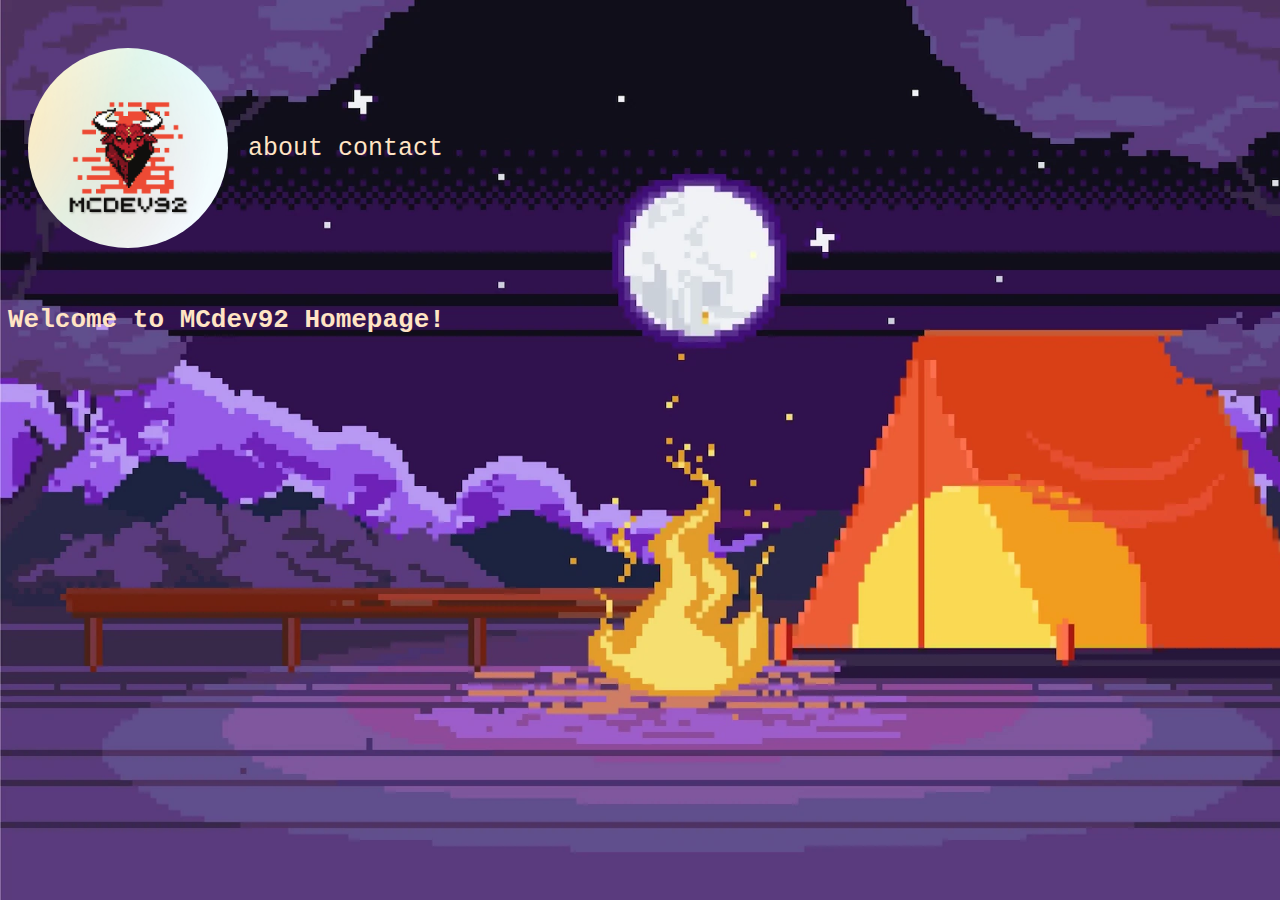
==== index.html @ 1d180f9e "Add logo & background to image folder, updated stylesheet and html files to show logo & background" ====
<!DOCTYPE html>
<html lang="en">
    <head>
        <meta charset="UTF-8">
        <link rel="stylesheet" href="styles.css"/>
        <title>MCdev92|Homepage</title>
    </head>
    <body> 
        <div class="header-main">
          <div class="header-links">
           <img src="images/MCdev92.png" alt="logo" class="logo"/>
           <ul>
            <a href="about.html">about</a>
            <a href="contact.html">contact</a>
           </ul>
         </div>
        </div> 
        <h1>Welcome to MCdev92 Homepage!</h1>
    </body>
</html>
---- styles.css ----
/*this will make sure the height covers 100% percent of the page*/
html, body {
    height: 100%;
}
/*this will add a background image to the page*/
body {
    background-color: white;
    background-image: url("images/pixel-art-vacation.webp");
    background-size: cover;
    background-repeat: no-repeat;
    background-position: left top;
    color: bisque;
    font-family: monospace;
}
.header-main {
    display: flex;
    flex-direction: column-reverse;
    gap: 30px;
}
.header-links {
    display: flex;
    justify-content: flex-start;
    align-items: center;
}
.logo {
    display: flex;
    margin: 20px;
    padding: 20px 0;
    border-radius: 50%; 
    width: 200px;
}

a {
    color: bisque;
    text-decoration: none; /*this code will remove underline from listing*/
}
ul {
list-style-type: none;
font-size: 25px;
margin: 0;
padding: 0;
}
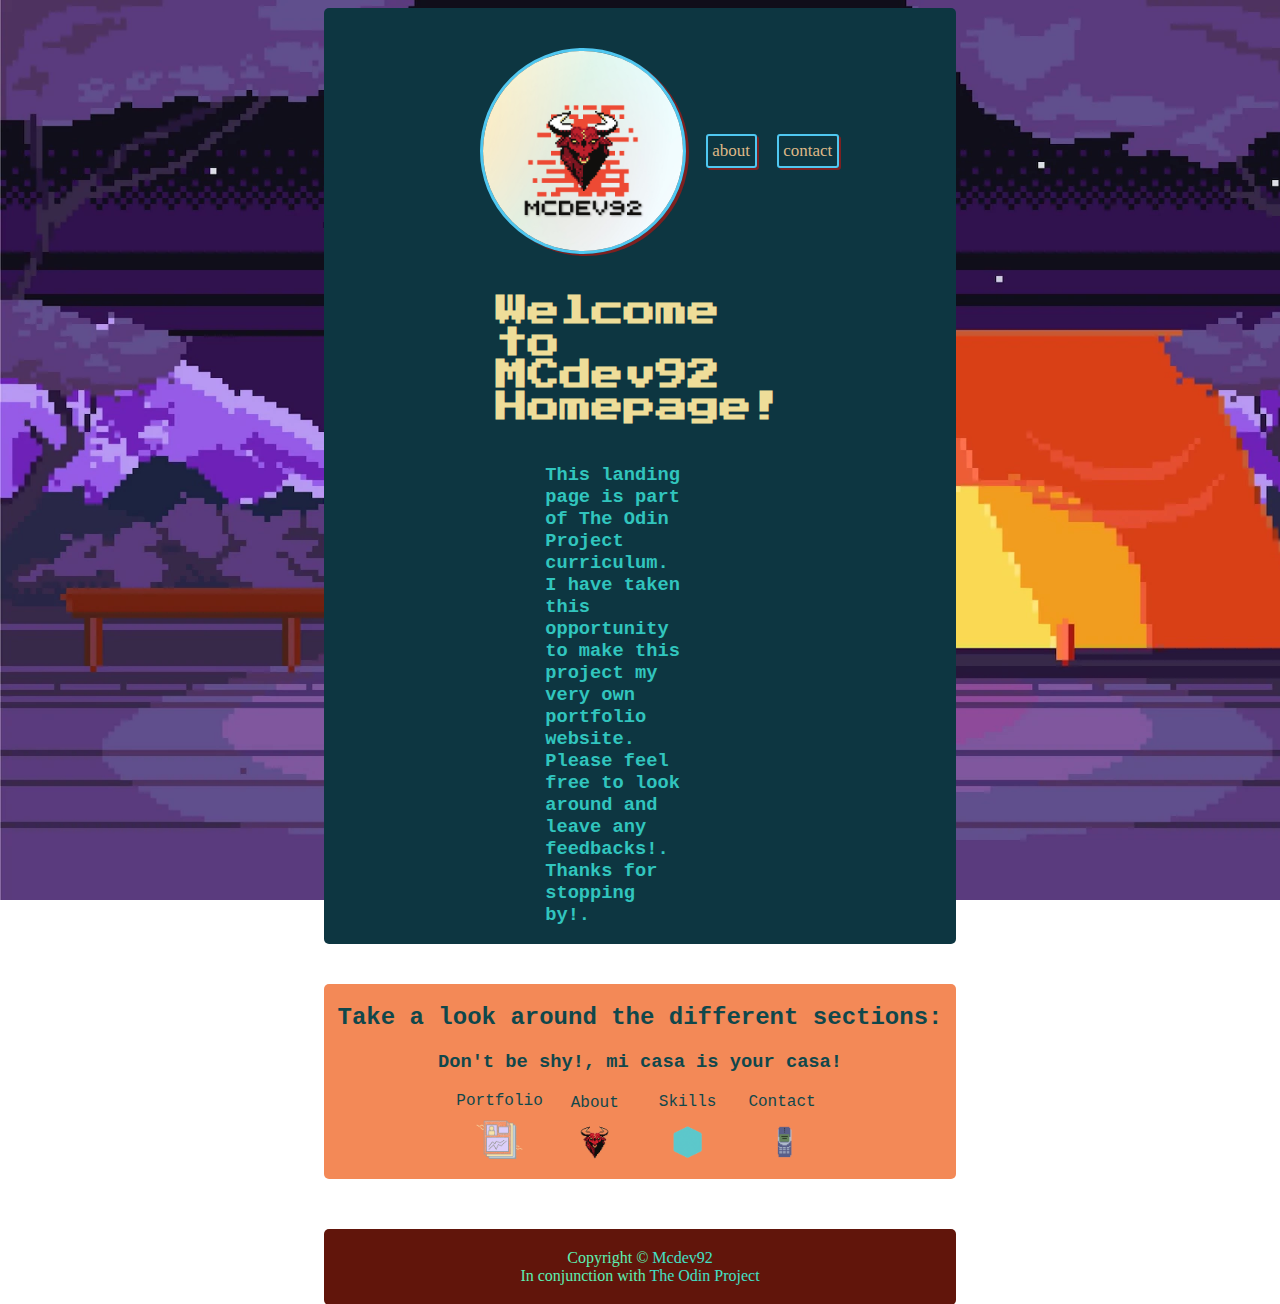
==== commit 349a3262: "added background image, added div sections to main page, created logo and gif images for main page" ====
--- a/index.html
+++ b/index.html
@@ -3,18 +3,80 @@
     <head>
         <meta charset="UTF-8">
         <link rel="stylesheet" href="styles.css"/>
+        <link href='https://fonts.googleapis.com/css?family=Press Start 2P' rel='stylesheet'>
         <title>MCdev92|Homepage</title>
     </head>
     <body> 
-        <div class="header-main">
+        <nav class="header-main">
           <div class="header-links">
-           <img src="images/MCdev92.png" alt="logo" class="logo"/>
+             <img src="images/MCdev92.png" alt="logo" class="logo"/>
            <ul>
-            <a href="about.html">about</a>
-            <a href="contact.html">contact</a>
+            <li class="link-1"><a href="about.html">about</a></li>
+            <li class="link-2"><a href="contact.html">contact</a></li>
            </ul>
-         </div>
-        </div> 
-        <h1>Welcome to MCdev92 Homepage!</h1>
+        </nav> 
+        <div class="section1">
+          <div class="welcome">
+            <h1>Welcome to MCdev92 Homepage!</h1>
+            <h3>This landing page is part of The Odin Project curriculum. I have taken this opportunity to make this project my very own portfolio website. Please feel free to look around and leave any feedbacks!. Thanks for stopping by!.</h3>
+          </div>
+        </div>
+        <div class="section2">
+                <div class="context">
+                  <h2>Take a look around the different sections:</h2>
+                  <h3>Don't be shy!, mi casa is your casa!</h3>
+                </div>
+         <!--link-box with extensions (portfolio,skills, about etx)-->
+         <div class="linkbox-container"> 
+            <div class="linkbox"> <!--portfolio image,link-->
+                Portfolio
+                <a href="portfolio.html">
+                    <button type="button" class="linkbox-btn">
+                        <img class="gif" src="images/portfolio.gif" alt="papergif">
+                    </button>
+                </a>
+            </div>
+            <div class="linkbox"> <!--about image,link-->
+                About
+                <a href="about.html">
+                    <button type="button" class="linkbox-abt">
+                        <img class="gif" src="images/redbull.gif" alt="red-bull">
+                    </button>
+                </a>
+            </div>
+            <div class="linkbox"> <!--skills image,link-->
+                Skills
+                <a href="skills.html">
+                    <button type="button" class="linkbox-skl">
+                        <img class="gif" src="images/skills.gif" alt="programming">
+                    </button>
+                </a>
+            </div>
+            <div class="linkbox"> <!--contac image,link-->
+                Contact
+                <a href="contact.html">
+                    <button type="button" class="linkbox-ctc">
+                        <img class="gif" src="images/pixel-phone.gif" alt="pixelphone">
+                    </button>
+                </a>
+            </div> 
+         </div> <!--end of linbox extensions-->
+        </div>
+        <div class="section3">
+
+        </div>
+        <div class="section4">
+
+        </div>
+            <div class="footer">
+                Copyright ©
+                <a href="https://github.com/MCdev92" class="footer_link"> Mcdev92</a>
+                <br/>
+                In conjunction with
+                <a href="https://www.theodinproject.com" class="footer_link">
+                  The Odin Project
+                </a>
+              </div>
+        </footer>
     </body>
 </html>--- a/styles.css
+++ b/styles.css
@@ -5,39 +5,159 @@
 }
 /*this will add a background image to the page*/
 body {
+    display: flex; /*apply flex to whole body*/
+    flex-flow:column nowrap; /*center items middle as column*/
+    align-items: center; /*centered items middle of page*/
     background-color: white;
     background-image: url("images/pixel-art-vacation.webp");
     background-size: cover;
     background-repeat: no-repeat;
     background-position: left top;
-    color: bisque;
-    font-family: monospace;
+    color:burlywood;
 }
 .header-main {
     display: flex;
-    flex-direction: column-reverse;
-    gap: 30px;
+    flex-flow: row wrap; /*flex-direction row, flex-wrap: wrap*/
+    align-items: center;
+    justify-content: center;
+    position: sticky; /*this code will make the header stick when it hits zero pxls*/
+    top: 0;
+    z-index: 1; /*this codes makes the header primary anything else will hid behind*/
+    width: 70vw;
+    background-color: rgb(13, 54, 65);
+    padding-top: 20px;
+    border-top-left-radius: 5px;
+    border-top-right-radius: 5px;
+    width: 50%;
+    
 }
+.section1 {
+    display: flex;
+    flex-flow: row wrap;
+    align-items: center;
+    justify-content: center;
+    background-color:  rgb(13, 54, 65);
+    width: 50%;
+    margin-bottom: 20px;
+    border-bottom-left-radius: 5px; /*this codes will fix the box roundness*/
+    border-bottom-right-radius: 5px;
+}
+.section2 {
+    display: flex;
+    flex-flow: column nowrap; /*will display section in a column*/
+    align-items: center;
+    justify-content: space-between;
+    background-color: #f38957;
+    width: 50%;
+    margin: 20px;
+    font-family: 'Trispace', Courier;
+    text-align: center;
+    color: #10474B;
+    border-radius: 5px;
+}
+.linkbox-container {
+    display: flex;
+    align-items: center;
+    text-align: center;
+    justify-content: center;
+    width: 60%;
+}
+/*this will adjust all gif images with max-width: 60% annd aling center*/
+.gif {
+    max-width: 60%;
+    text-align: center;
+}
+
+/*code for my h1*/
+.welcome {
+    display: flex;
+    flex-flow: column nowrap;
+    align-items: center;
+    justify-content: space-between;
+    width: 30%;
+    color: #EEDD99;
+    font-family: 'Press Start 2P', monospace;
+}
+
 .header-links {
     display: flex;
     justify-content: flex-start;
     align-items: center;
 }
 .logo {
-    display: flex;
     margin: 20px;
-    padding: 20px 0;
-    border-radius: 50%; 
-    width: 200px;
+    border-radius: 100%;
+    border: 3px solid rgb(79, 199, 240);
+    box-shadow: 3px 2px rgb(126, 32, 32);
+    max-width: 200px;
+    
+}
+.link-1 {
+    border: 2px solid rgb(79, 199, 240);
+    box-shadow: 2px 2px rgb(126, 32, 32);
+    border-radius: 3px;
+    padding: 4%;
+}
+.link-2 {
+    border: 2px solid rgb(79, 199, 240);
+    box-shadow: 2px 2px rgb(126, 32, 32);
+    border-radius: 3px;
+    padding: 4%;
+}
+.welcome h3 {
+    font-family: 'Trispace', Courier;
+    color: rgb(49, 197, 190);
+    padding-right: 50px;
+}
+.footer
+{
+    display: block;
+    text-align: center;
+    background-color: #61150b;
+    margin: 30px;
+    width: 50%;
+    text-align: center;
+    color: #5cf0b2;
+    padding-top: 20px;
+    padding-bottom: 20px;
+    border-radius: 5px;
 }
 
+.footer_link
+{
+    color:#43E0C6;
+    
+}
 a {
-    color: bisque;
+    color: burlywood;
     text-decoration: none; /*this code will remove underline from listing*/
 }
 ul {
-list-style-type: none;
-font-size: 25px;
-margin: 0;
-padding: 0;
-}+    display: flex;
+    list-style-type: none;
+    font-size: 17px;
+    margin: 3 2 2px;
+    padding: 0;
+    gap: 20px;
+}
+h3 {
+    display: block;
+    font-size: 1.17em;
+    margin-block-start: 1em;
+    margin-block-end: 1em;
+    margin-inline-start: 0px;
+    margin-inline-end: 0px;
+    font-weight: bold;
+}
+button {
+    font-family: 'Trispace', monospace;
+    font-size: medium;
+    color: white;
+    padding: 5px;
+    border: 2px solid #f38957; /*this will change the border to background-color*/
+    cursor: pointer; /*will create a little hand as a pointer*/
+    background-color: transparent; /*set background to transparent*/
+    border-radius: 2px;
+    margin-bottom: auto;
+}
+
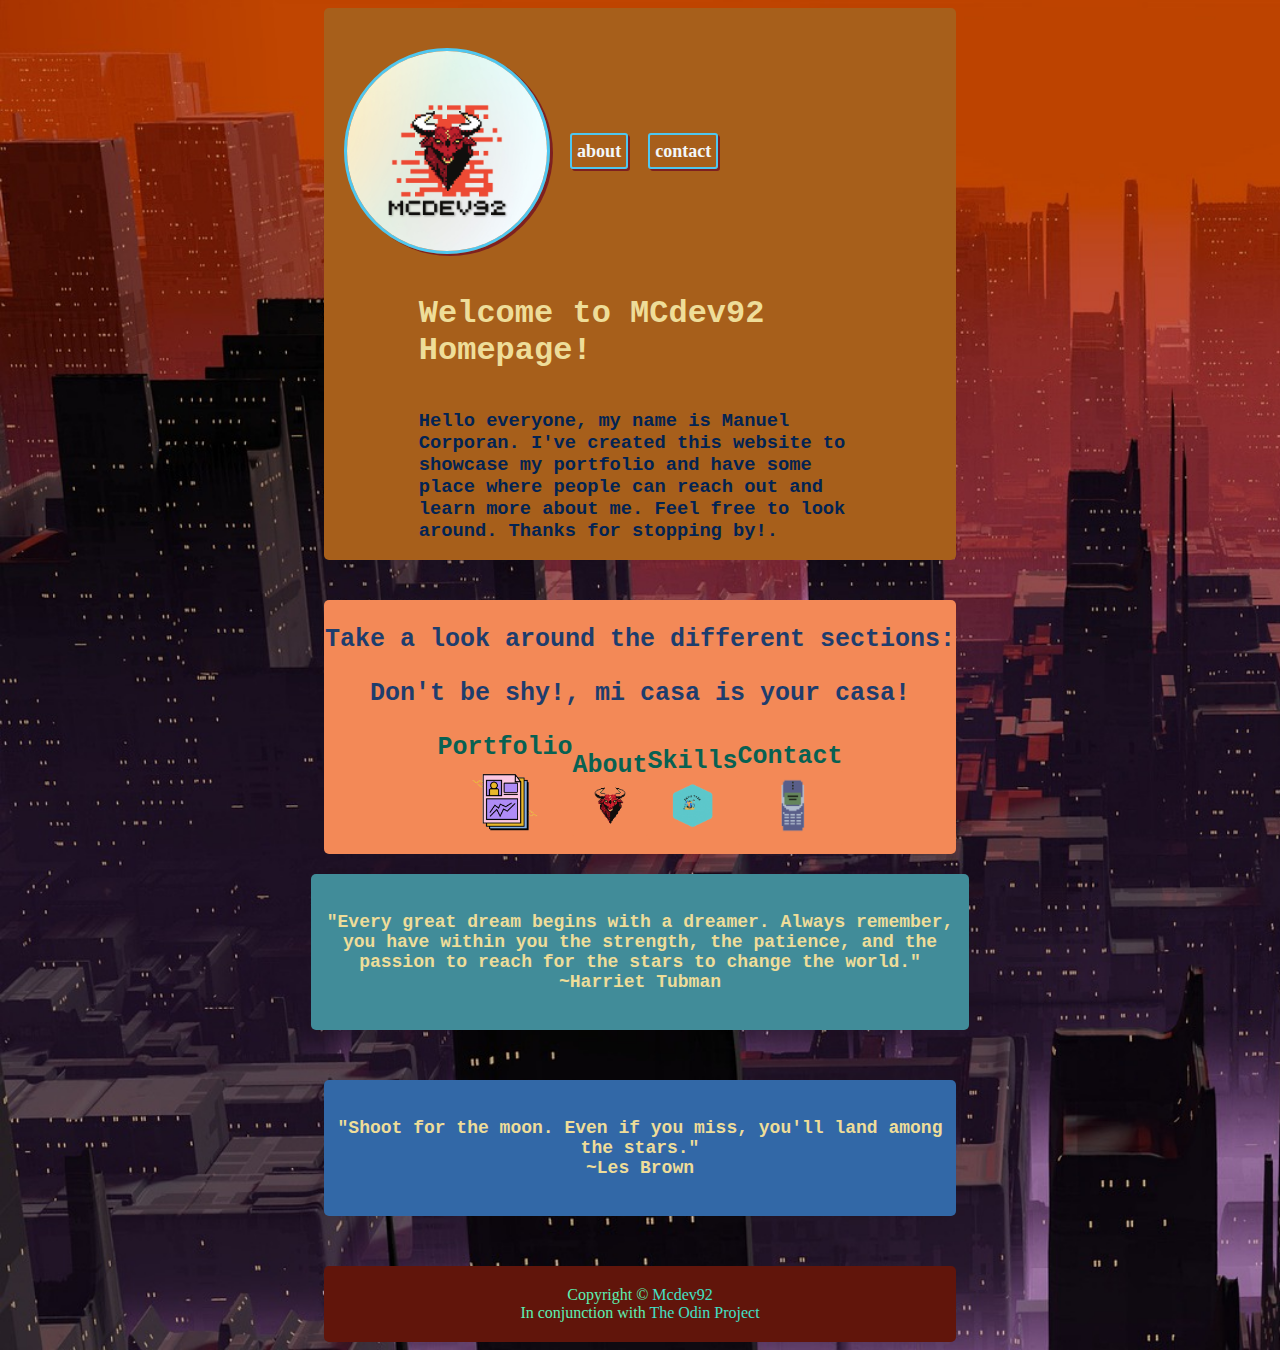
==== commit 0c5a64e8: "Added content to about and contact page, finished up setting up main page" ====
--- a/index.html
+++ b/index.html
@@ -18,18 +18,18 @@
         <div class="section1">
           <div class="welcome">
             <h1>Welcome to MCdev92 Homepage!</h1>
-            <h3>This landing page is part of The Odin Project curriculum. I have taken this opportunity to make this project my very own portfolio website. Please feel free to look around and leave any feedbacks!. Thanks for stopping by!.</h3>
+            <h3 id="cont.">Hello everyone, my name is Manuel Corporan. I've created this website to showcase my portfolio and have some place where people can reach out and learn more about me. Feel free to look around. Thanks for stopping by!.</h3>
           </div>
         </div>
         <div class="section2">
                 <div class="context">
-                  <h2>Take a look around the different sections:</h2>
-                  <h3>Don't be shy!, mi casa is your casa!</h3>
+                  <p>Take a look around the different sections:</p>
+                  <p>Don't be shy!, mi casa is your casa!</p>
                 </div>
          <!--link-box with extensions (portfolio,skills, about etx)-->
          <div class="linkbox-container"> 
             <div class="linkbox"> <!--portfolio image,link-->
-                Portfolio
+                 Portfolio
                 <a href="portfolio.html">
                     <button type="button" class="linkbox-btn">
                         <img class="gif" src="images/portfolio.gif" alt="papergif">
@@ -37,7 +37,7 @@
                 </a>
             </div>
             <div class="linkbox"> <!--about image,link-->
-                About
+                    About 
                 <a href="about.html">
                     <button type="button" class="linkbox-abt">
                         <img class="gif" src="images/redbull.gif" alt="red-bull">
@@ -45,7 +45,7 @@
                 </a>
             </div>
             <div class="linkbox"> <!--skills image,link-->
-                Skills
+                   Skills
                 <a href="skills.html">
                     <button type="button" class="linkbox-skl">
                         <img class="gif" src="images/skills.gif" alt="programming">
@@ -53,7 +53,7 @@
                 </a>
             </div>
             <div class="linkbox"> <!--contac image,link-->
-                Contact
+                 Contact
                 <a href="contact.html">
                     <button type="button" class="linkbox-ctc">
                         <img class="gif" src="images/pixel-phone.gif" alt="pixelphone">
@@ -63,11 +63,20 @@
          </div> <!--end of linbox extensions-->
         </div>
         <div class="section3">
-
+            <!--ADD a QUOTE-->
+            <div class="quote1">
+             <strong><p>"Every great dream begins with a dreamer. Always remember, you have within you the strength, the patience, and the passion to reach for the stars to change the world."<br> ~Harriet Tubman </p>  
+             </strong> 
+            </div>
         </div>
         <div class="section4">
-
+            <!--ADD a QUOTE-->
+            <div class="quote2">
+                <strong> <p>"Shoot for the moon. Even if you miss, you'll land among the stars."<br> ~Les Brown</p>  
+                </strong> 
+                </div>
         </div>
+        <footer>
             <div class="footer">
                 Copyright ©
                 <a href="https://github.com/MCdev92" class="footer_link"> Mcdev92</a>
--- a/styles.css
+++ b/styles.css
@@ -1,7 +1,7 @@
 
 /*this will make sure the height covers 100% percent of the page*/
 html, body {
-    height: 100%;
+    height: auto;
 }
 /*this will add a background image to the page*/
 body {
@@ -9,22 +9,21 @@
     flex-flow:column nowrap; /*center items middle as column*/
     align-items: center; /*centered items middle of page*/
     background-color: white;
-    background-image: url("images/pixel-art-vacation.webp");
+    background-image: url("images/sci-fi-gb010b53e7_1920.jpg");
     background-size: cover;
     background-repeat: no-repeat;
     background-position: left top;
-    color:burlywood;
 }
 .header-main {
     display: flex;
     flex-flow: row wrap; /*flex-direction row, flex-wrap: wrap*/
-    align-items: center;
-    justify-content: center;
+    align-items: flex-start;
+    justify-content: flex-start;
     position: sticky; /*this code will make the header stick when it hits zero pxls*/
     top: 0;
     z-index: 1; /*this codes makes the header primary anything else will hid behind*/
     width: 70vw;
-    background-color: rgb(13, 54, 65);
+    background-color: rgb(167, 95, 27);
     padding-top: 20px;
     border-top-left-radius: 5px;
     border-top-right-radius: 5px;
@@ -36,7 +35,7 @@
     flex-flow: row wrap;
     align-items: center;
     justify-content: center;
-    background-color:  rgb(13, 54, 65);
+    background-color:   rgb(167, 95, 27);
     width: 50%;
     margin-bottom: 20px;
     border-bottom-left-radius: 5px; /*this codes will fix the box roundness*/
@@ -46,7 +45,7 @@
     display: flex;
     flex-flow: column nowrap; /*will display section in a column*/
     align-items: center;
-    justify-content: space-between;
+    justify-content: flex-start;
     background-color: #f38957;
     width: 50%;
     margin: 20px;
@@ -54,6 +53,7 @@
     text-align: center;
     color: #10474B;
     border-radius: 5px;
+    font-size: 25px;
 }
 .linkbox-container {
     display: flex;
@@ -61,6 +61,8 @@
     text-align: center;
     justify-content: center;
     width: 60%;
+    color:#086152;
+    font-weight: bold;
 }
 /*this will adjust all gif images with max-width: 60% annd aling center*/
 .gif {
@@ -72,11 +74,15 @@
 .welcome {
     display: flex;
     flex-flow: column nowrap;
-    align-items: center;
-    justify-content: space-between;
-    width: 30%;
-    color: #EEDD99;
-    font-family: 'Press Start 2P', monospace;
+    align-items: flex-start;
+    justify-content: center;
+    width: 70%;
+    color: #EEDD99;
+    font-family: 'Trispace', Courier;
+}
+.context {
+    color:rgb(30, 61, 109);
+    font-weight: bold; 
 }
 
 .header-links {
@@ -97,24 +103,24 @@
     box-shadow: 2px 2px rgb(126, 32, 32);
     border-radius: 3px;
     padding: 4%;
+    font-weight: bold;
+    font-size: large;
 }
 .link-2 {
     border: 2px solid rgb(79, 199, 240);
     box-shadow: 2px 2px rgb(126, 32, 32);
     border-radius: 3px;
     padding: 4%;
-}
-.welcome h3 {
-    font-family: 'Trispace', Courier;
-    color: rgb(49, 197, 190);
-    padding-right: 50px;
-}
-.footer
+    font-weight: bold;
+    font-size: large;
+}
+
+footer
 {
     display: block;
     text-align: center;
     background-color: #61150b;
-    margin: 30px;
+    margin: 0;
     width: 50%;
     text-align: center;
     color: #5cf0b2;
@@ -128,8 +134,39 @@
     color:#43E0C6;
     
 }
+.quote1 {
+    display: block;
+    text-align: center;
+    background-color: #418c99;
+    font-size: 18px;
+    font-family: 'Trispace', monospace;
+    margin: auto;
+    width: 50.5%;
+    text-align: center;
+    color: #EEDD99;
+    padding-top: 20px;
+    padding-left: 10px;
+    padding-right: 10px;
+    padding-bottom: 20px;
+    border-radius: 5px;
+}
+.section4 {
+    display: box;
+    text-align: center;
+    background-color: #3268a7;
+    font-size: 18px;
+    font-family: 'Trispace', monospace;
+    margin: 50px;
+    width: 50%;
+    text-align: center;
+    color: #EEDD99;
+    padding-top: 20px;
+    padding-bottom: 20px;
+    border-radius: 5px;
+}
+
 a {
-    color: burlywood;
+    color:rgb(243, 247, 250);
     text-decoration: none; /*this code will remove underline from listing*/
 }
 ul {
@@ -141,14 +178,9 @@
     gap: 20px;
 }
 h3 {
-    display: block;
-    font-size: 1.17em;
-    margin-block-start: 1em;
-    margin-block-end: 1em;
-    margin-inline-start: 0px;
-    margin-inline-end: 0px;
-    font-weight: bold;
-}
+    color:rgb(2, 35, 83);
+}
+
 button {
     font-family: 'Trispace', monospace;
     font-size: medium;
@@ -161,3 +193,94 @@
     margin-bottom: auto;
 }
 
+/*about section*/
+.content {
+    display: flex;
+    flex-flow: row nowrap; /*flex-direction row, flex-wrap: wrap*/
+    align-items: flex-start;
+    justify-content: flex-start;
+    width: 70vw;
+    background-color: rgb(64, 119, 96);
+    padding-top: 20px;
+    border-top-left-radius: 10px;
+    border-top-right-radius: 10px;
+    width: 50%;
+    color:#1b3050;
+    font-family: 'Aclonica';
+}
+.bio-c {
+    font-size: large;
+    color:#1b3050;
+    font-family: 'Trispace', monospace;
+    width: 55%;
+}
+.pic {
+    margin: 20px;
+    border-radius: 100%;
+    border: 3px solid rgb(79, 199, 240);
+    box-shadow: 3px 2px rgb(126, 32, 32);
+    max-width: 300px;
+}
+.qa {
+    display: block;
+    text-align: center;
+    background-color: #418c99;
+    font-size: 18px;
+    font-family: 'Trispace', monospace;
+    margin: 100px;
+    width: 50.5%;
+    text-align: center;
+    color: #EEDD99;
+    padding-top: 20px;
+    padding-left: 10px;
+    padding-right: 10px;
+    padding-bottom: 20px;
+    border-radius: 5px;
+}
+/* about section */
+
+/*<br> </br>*/
+
+/*contact*/
+.cp {
+    display: flex;
+    flex-flow: row-reverse nowrap; /*flex-direction row, flex-wrap: wrap*/
+    align-items: flex-start;
+    justify-content: flex-start;
+    width: 70vw;
+    background-color: rgb(64, 119, 96);
+    padding-top: 20px;
+    border-top-left-radius: 10px;
+    border-top-right-radius: 10px;
+    width: 50%;
+    color:#1b3050;
+    font-family: 'Aclonica';
+}
+.contact {
+    font-size: large;
+    color:#1b3050;
+    font-family: 'Trispace', monospace;
+    width: 55%;
+}
+.abt-pix {
+    margin: 20px;
+    border-radius: 100%;
+    border: 3px solid rgb(79, 199, 240);
+    box-shadow: 3px 2px rgb(126, 32, 32);
+    max-width: 300px;
+}
+.pl {
+    display: flex;
+    flex-flow: column nowrap; /*will display section in a column*/
+    align-items: center;
+    justify-content: flex-start;
+    background-color: #f38957;
+    width: 50%;
+    margin: 200px;
+    font-family: 'Trispace', Courier;
+    text-align: center;
+    color: #10474B;
+    border-radius: 5px;
+    font-size: 25px;
+}
+/* contact section */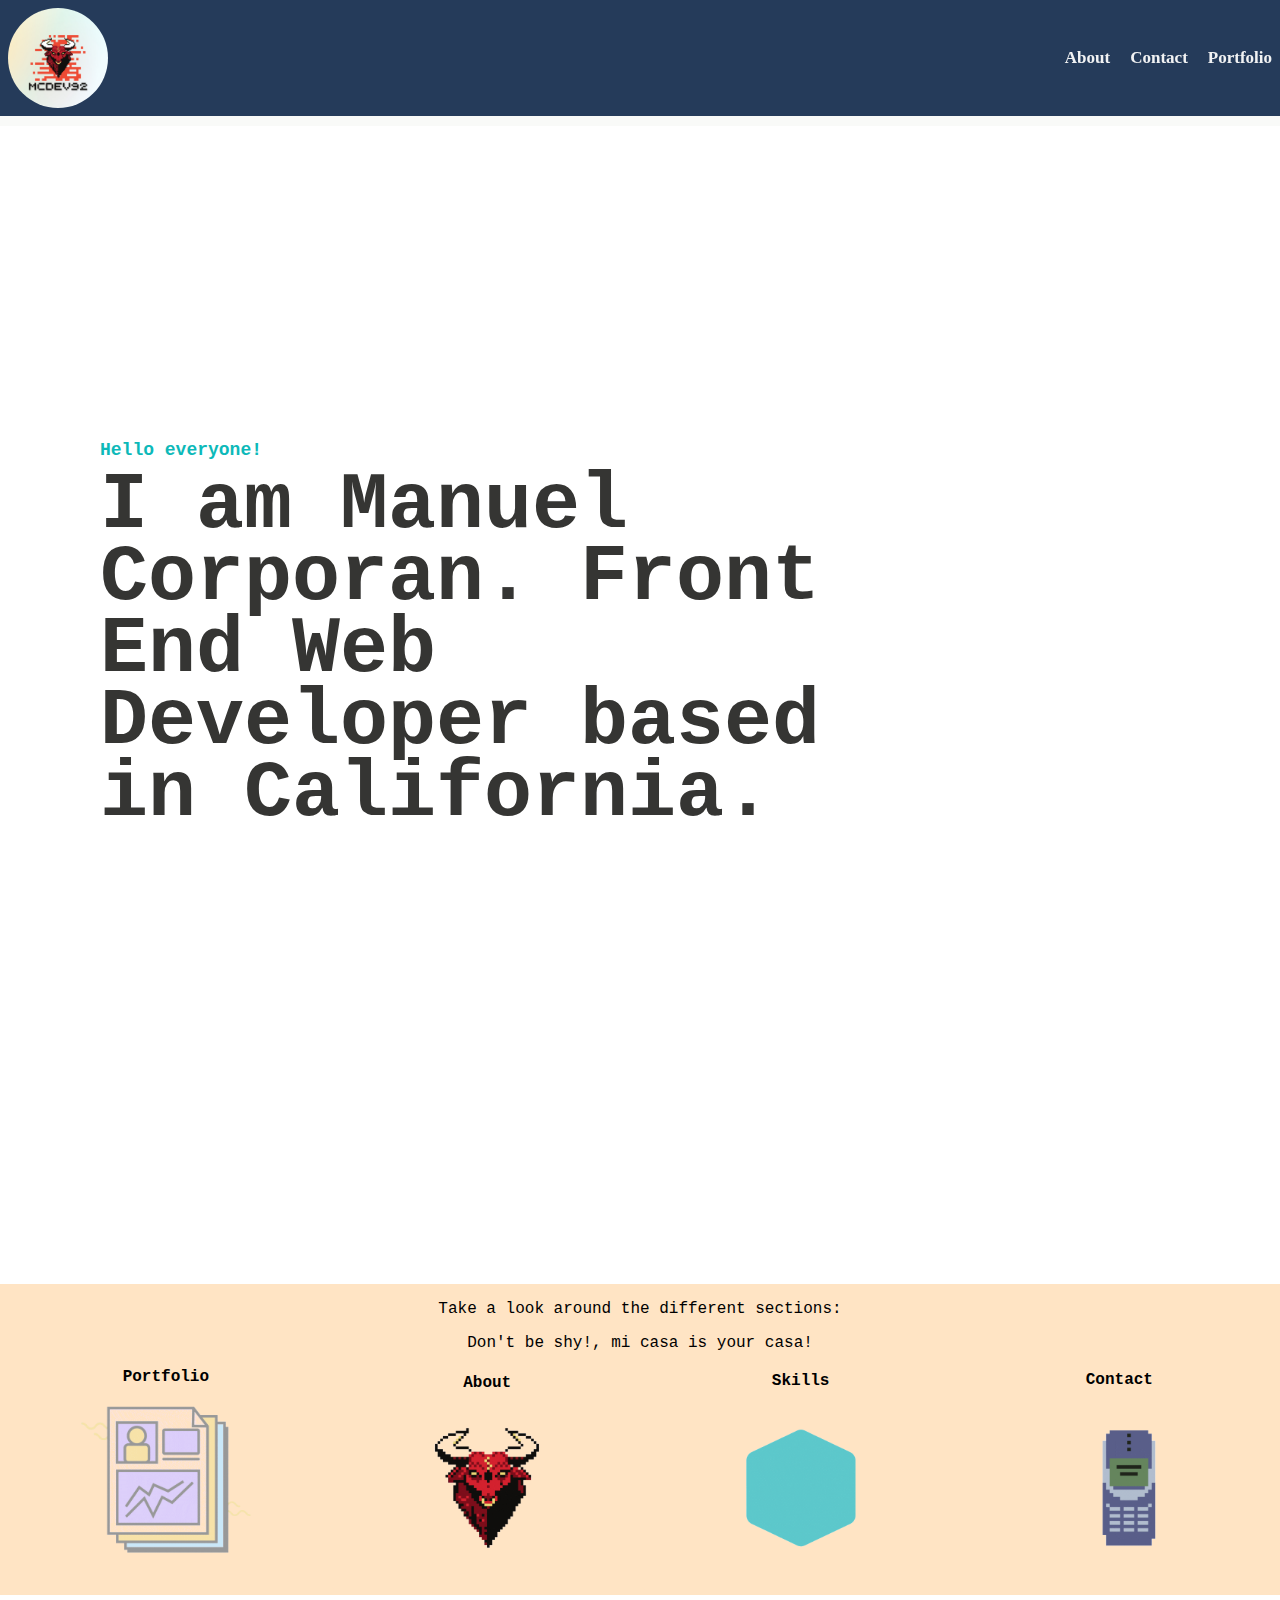
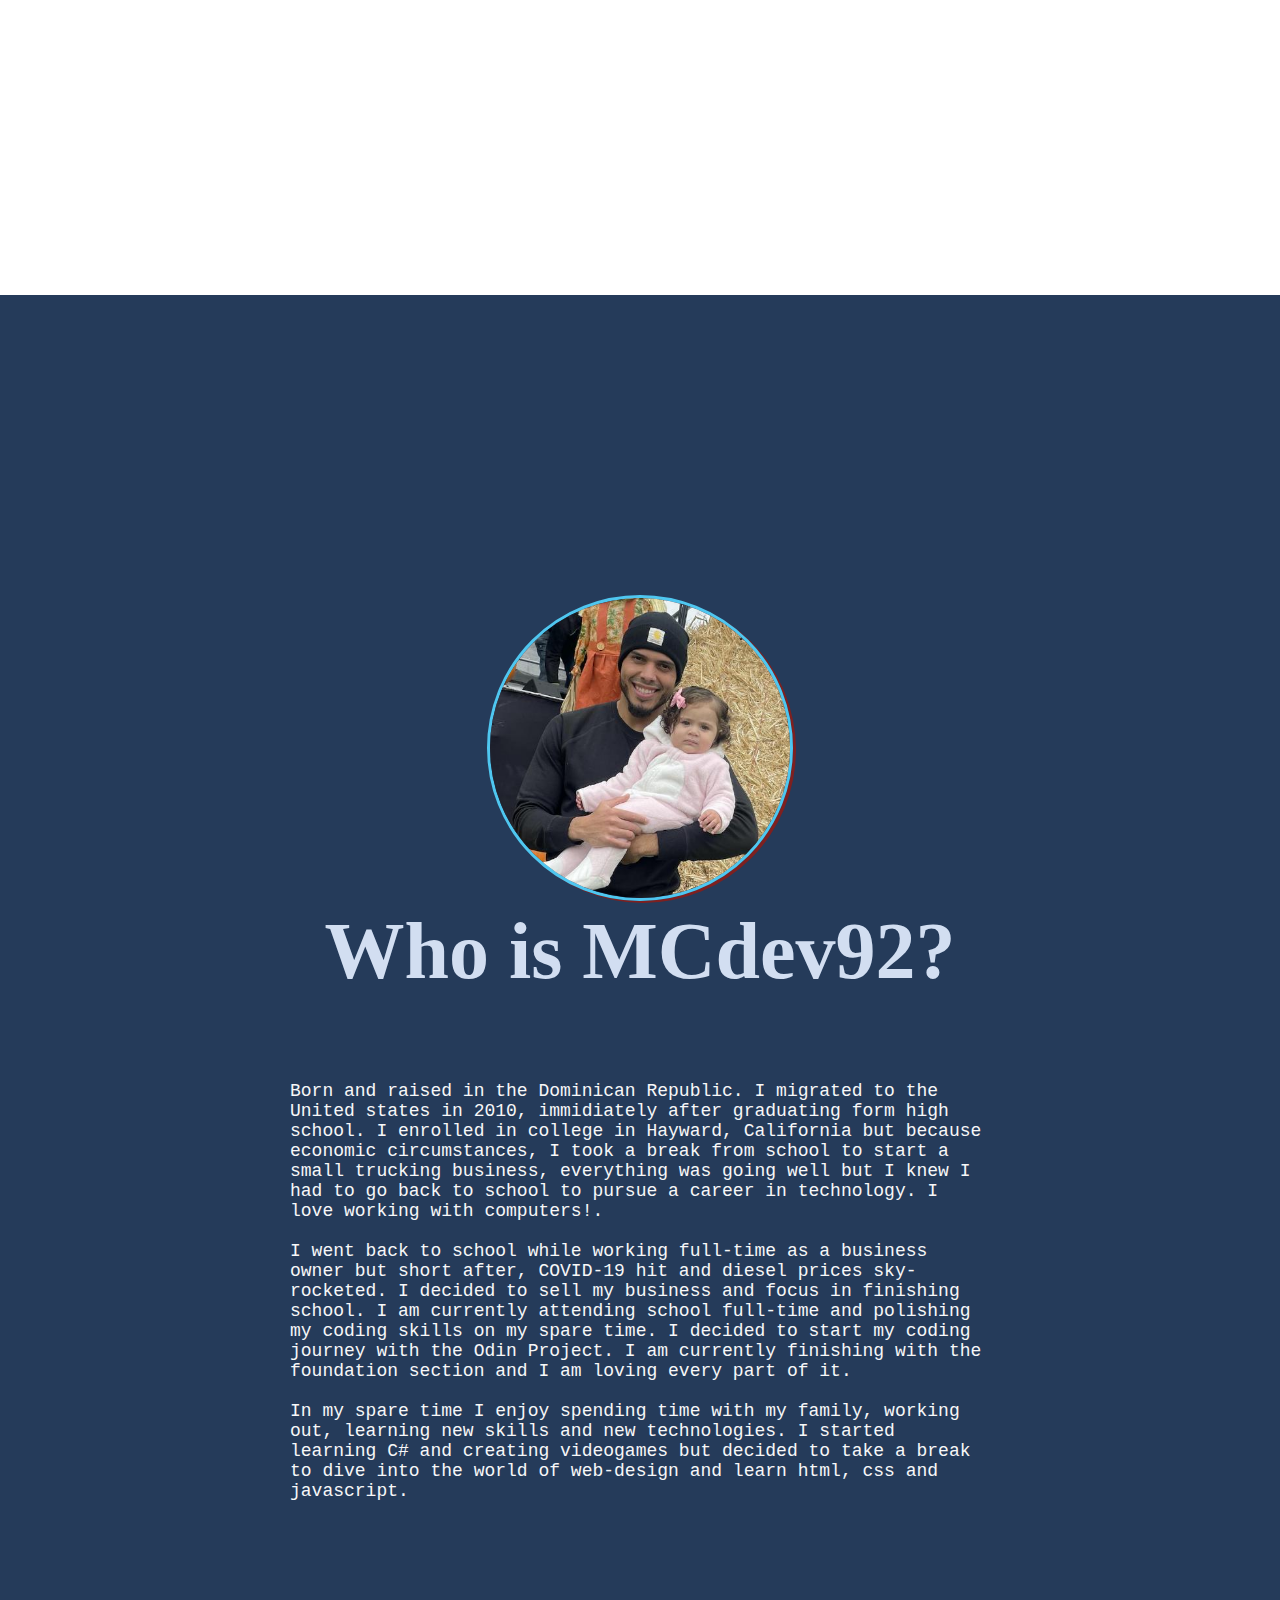
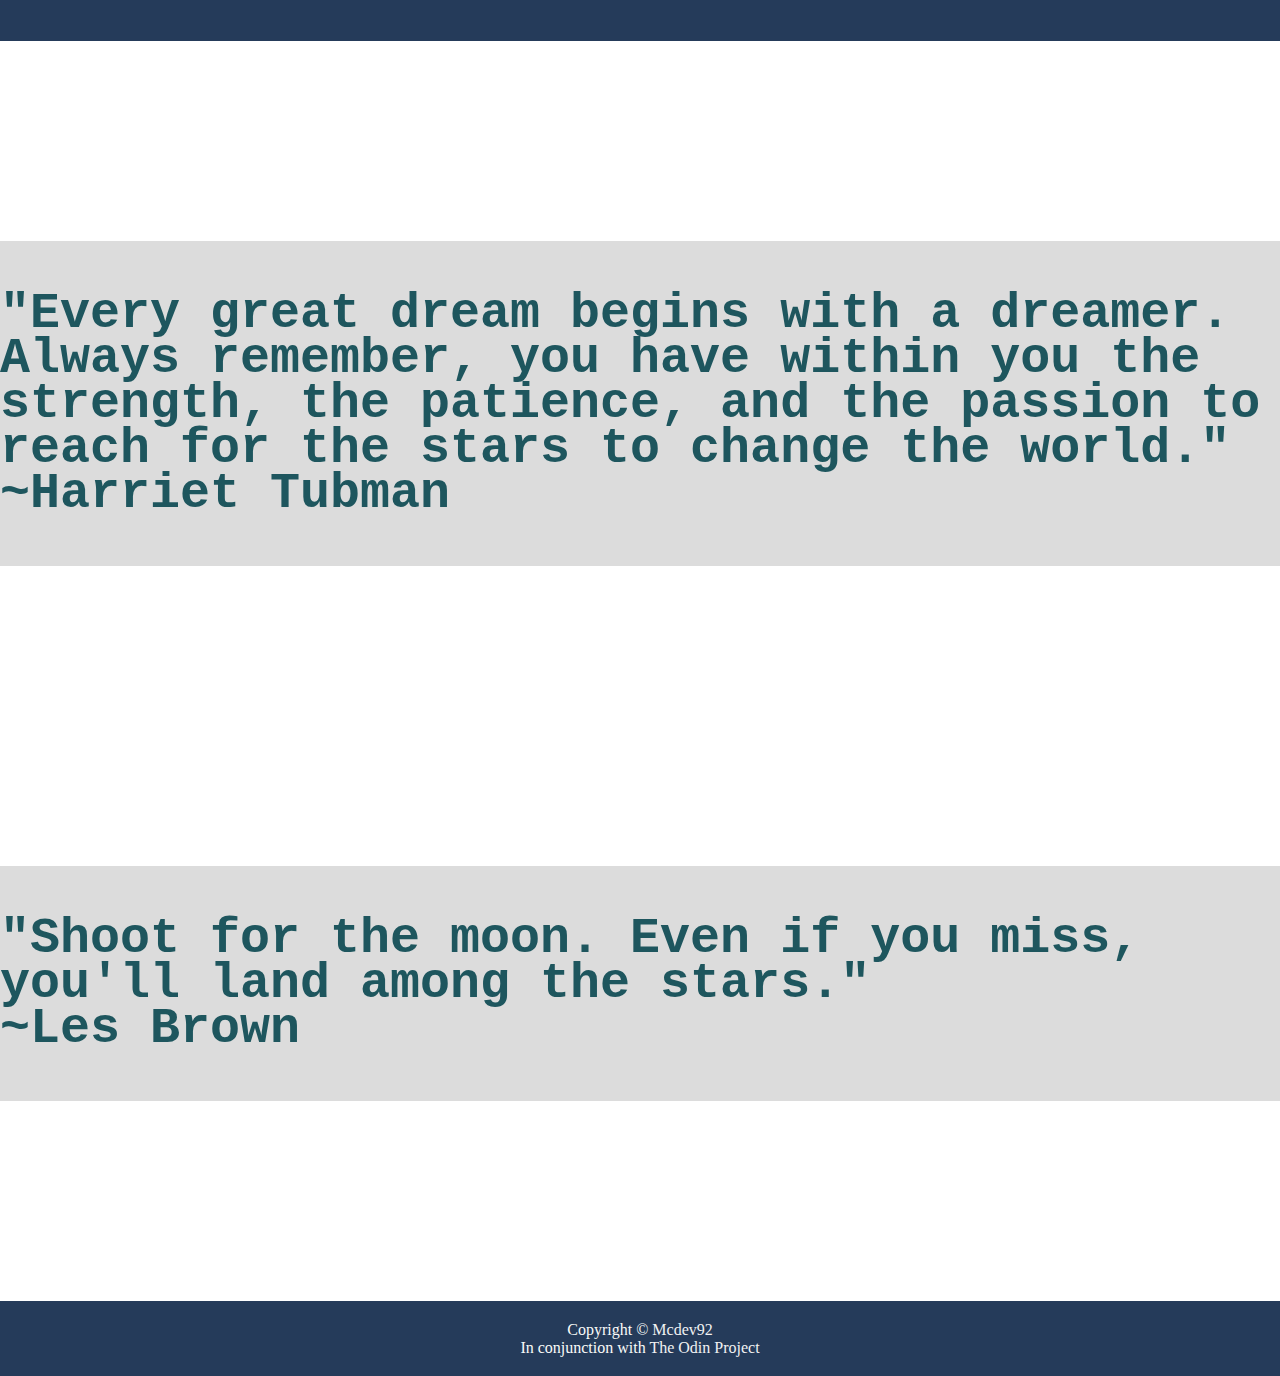
==== commit faaed5bb: "complete rebuild in progress" ====
--- a/index.html
+++ b/index.html
@@ -7,18 +7,21 @@
         <title>MCdev92|Homepage</title>
     </head>
     <body> 
-        <nav class="header-main">
-          <div class="header-links">
-             <img src="images/MCdev92.png" alt="logo" class="logo"/>
-           <ul>
-            <li class="link-1"><a href="about.html">about</a></li>
-            <li class="link-2"><a href="contact.html">contact</a></li>
-           </ul>
-        </nav> 
+      <nav class="header-main">
+          <img src="images/MCdev92.png" alt="logo" class="logo"/>
+        <div class="header-links">
+             <ul>
+            <li class="link-1"><a href="#content">About</a></li>
+            <li class="link-2"><a href="#Contact">Contact</a></li>
+            <li class="link-1"><a href="#Portfolio">Portfolio</a></li>
+      
+        </ul>
+        </div>
+      </nav> 
         <div class="section1">
           <div class="welcome">
-            <h1>Welcome to MCdev92 Homepage!</h1>
-            <h3 id="cont.">Hello everyone, my name is Manuel Corporan. I've created this website to showcase my portfolio and have some place where people can reach out and learn more about me. Feel free to look around. Thanks for stopping by!.</h3>
+            <h4>Hello everyone!</h4>
+            <h1 id="cont.">I am Manuel Corporan. Front End Web Developer based in California.</h1>
           </div>
         </div>
         <div class="section2">
@@ -38,7 +41,7 @@
             </div>
             <div class="linkbox"> <!--about image,link-->
                     About 
-                <a href="about.html">
+                    <a href="#content">
                     <button type="button" class="linkbox-abt">
                         <img class="gif" src="images/redbull.gif" alt="red-bull">
                     </button>
@@ -62,6 +65,30 @@
             </div> 
          </div> <!--end of linbox extensions-->
         </div>
+        <!--about section-->
+        <div id="content"> 
+            <div>
+               <img src="images/110692284.jpeg" alt="pic" class="pic"/>
+            </div> 
+        <div>
+          <h1  class="bio">Who is MCdev92?</h1>
+          <p class="bio-c">Born and raised in the Dominican Republic. I migrated to the United states in 2010,
+             immidiately after graduating form high school. I enrolled in college in Hayward, California but
+             because economic circumstances, I took a break from school to start a small trucking business, 
+             everything was going well but I knew I had to go back to school to pursue a career in technology. I love working with computers!.
+             <br></br>
+             I went back to school while working full-time as a business owner but short after, COVID-19 hit and diesel prices sky-rocketed.
+              I decided to sell my business and focus in finishing school. 
+              I am currently attending school full-time and polishing my coding skills on my spare time. 
+              I decided to start my coding journey with the Odin Project. I am currently finishing with the foundation section
+              and I am loving every part of it.
+            <br></br>
+            In my spare time I enjoy spending time with my family, working out, learning new skills and new technologies. I started learning C# and creating
+            videogames but decided to take a break to dive into the world of web-design and learn html, css and javascript.</p>
+        </div>
+      </div>
+      <!--about section-->
+
         <div class="section3">
             <!--ADD a QUOTE-->
             <div class="quote1">
--- a/styles.css
+++ b/styles.css
@@ -1,184 +1,61 @@
 
 /*this will make sure the height covers 100% percent of the page*/
 html, body {
-    height: auto;
-}
-/*this will add a background image to the page*/
+    
+}
+/*adding pading and margin 0 will allow my header to have no gaps*/
 body {
-    display: flex; /*apply flex to whole body*/
-    flex-flow:column nowrap; /*center items middle as column*/
-    align-items: center; /*centered items middle of page*/
-    background-color: white;
-    background-image: url("images/sci-fi-gb010b53e7_1920.jpg");
-    background-size: cover;
-    background-repeat: no-repeat;
-    background-position: left top;
+    display: flex;
+    flex-flow: column;
+    background-color: #FFFFFF;
+    padding: 0;
+    margin: 0;
+    text-align: center;
 }
 .header-main {
     display: flex;
-    flex-flow: row wrap; /*flex-direction row, flex-wrap: wrap*/
+    justify-content: space-between;
+    border: 0;
+    box-shadow: 0 0 0 10px;
+    padding: 8px;
+    color: #F9FAF8;
+    background-color: #253b5a;
+    align-items: center;
+    position: sticky;
+    top: 0;  
+}
+
+.section1 {
+    display: flex;
+    flex-flow: row;
     align-items: flex-start;
     justify-content: flex-start;
-    position: sticky; /*this code will make the header stick when it hits zero pxls*/
-    top: 0;
-    z-index: 1; /*this codes makes the header primary anything else will hid behind*/
-    width: 70vw;
-    background-color: rgb(167, 95, 27);
-    padding-top: 20px;
-    border-top-left-radius: 5px;
-    border-top-right-radius: 5px;
-    width: 50%;
-    
-}
-.section1 {
-    display: flex;
-    flex-flow: row wrap;
-    align-items: center;
-    justify-content: center;
-    background-color:   rgb(167, 95, 27);
-    width: 50%;
-    margin-bottom: 20px;
-    border-bottom-left-radius: 5px; /*this codes will fix the box roundness*/
-    border-bottom-right-radius: 5px;
+    background-color:   rgb(255, 255, 255);
+    width: auto;
 }
 .section2 {
     display: flex;
-    flex-flow: column nowrap; /*will display section in a column*/
-    align-items: center;
-    justify-content: flex-start;
-    background-color: #f38957;
-    width: 50%;
-    margin: 20px;
-    font-family: 'Trispace', Courier;
+    flex-flow: column;
+    margin-top: 400px;
+    background-color: bisque;
+    font-family: 'trispace', courier;
+
+}
+/*Gif section*/
+/*Gifs container*/
+.linkbox-container {
+    display: flex;
+    align-items: center;
     text-align: center;
-    color: #10474B;
-    border-radius: 5px;
-    font-size: 25px;
-}
-.linkbox-container {
-    display: flex;
-    align-items: center;
-    text-align: center;
-    justify-content: center;
-    width: 60%;
-    color:#086152;
+    justify-content: center;
+    background-color: bisque;
+    width: auto; /*for now*/
     font-weight: bold;
 }
 /*this will adjust all gif images with max-width: 60% annd aling center*/
 .gif {
     max-width: 60%;
     text-align: center;
-}
-
-/*code for my h1*/
-.welcome {
-    display: flex;
-    flex-flow: column nowrap;
-    align-items: flex-start;
-    justify-content: center;
-    width: 70%;
-    color: #EEDD99;
-    font-family: 'Trispace', Courier;
-}
-.context {
-    color:rgb(30, 61, 109);
-    font-weight: bold; 
-}
-
-.header-links {
-    display: flex;
-    justify-content: flex-start;
-    align-items: center;
-}
-.logo {
-    margin: 20px;
-    border-radius: 100%;
-    border: 3px solid rgb(79, 199, 240);
-    box-shadow: 3px 2px rgb(126, 32, 32);
-    max-width: 200px;
-    
-}
-.link-1 {
-    border: 2px solid rgb(79, 199, 240);
-    box-shadow: 2px 2px rgb(126, 32, 32);
-    border-radius: 3px;
-    padding: 4%;
-    font-weight: bold;
-    font-size: large;
-}
-.link-2 {
-    border: 2px solid rgb(79, 199, 240);
-    box-shadow: 2px 2px rgb(126, 32, 32);
-    border-radius: 3px;
-    padding: 4%;
-    font-weight: bold;
-    font-size: large;
-}
-
-footer
-{
-    display: block;
-    text-align: center;
-    background-color: #61150b;
-    margin: 0;
-    width: 50%;
-    text-align: center;
-    color: #5cf0b2;
-    padding-top: 20px;
-    padding-bottom: 20px;
-    border-radius: 5px;
-}
-
-.footer_link
-{
-    color:#43E0C6;
-    
-}
-.quote1 {
-    display: block;
-    text-align: center;
-    background-color: #418c99;
-    font-size: 18px;
-    font-family: 'Trispace', monospace;
-    margin: auto;
-    width: 50.5%;
-    text-align: center;
-    color: #EEDD99;
-    padding-top: 20px;
-    padding-left: 10px;
-    padding-right: 10px;
-    padding-bottom: 20px;
-    border-radius: 5px;
-}
-.section4 {
-    display: box;
-    text-align: center;
-    background-color: #3268a7;
-    font-size: 18px;
-    font-family: 'Trispace', monospace;
-    margin: 50px;
-    width: 50%;
-    text-align: center;
-    color: #EEDD99;
-    padding-top: 20px;
-    padding-bottom: 20px;
-    border-radius: 5px;
-}
-
-a {
-    color:rgb(243, 247, 250);
-    text-decoration: none; /*this code will remove underline from listing*/
-}
-ul {
-    display: flex;
-    list-style-type: none;
-    font-size: 17px;
-    margin: 3 2 2px;
-    padding: 0;
-    gap: 20px;
-}
-h3 {
-    color:rgb(2, 35, 83);
 }
 
 button {
@@ -186,101 +63,182 @@
     font-size: medium;
     color: white;
     padding: 5px;
-    border: 2px solid #f38957; /*this will change the border to background-color*/
+    border: 2px solid  bisque; /*this will change the border to background-color*/
     cursor: pointer; /*will create a little hand as a pointer*/
     background-color: transparent; /*set background to transparent*/
     border-radius: 2px;
     margin-bottom: auto;
 }
+/*Gif section*/
+
+/*code for my h1*/
+.welcome {
+    display: flex;
+    flex-flow: column;
+    align-items: flex-start;
+    margin-top: 300px;
+    margin-left: 100px;
+    width: 60%;
+    color: #353533;
+    font-family: 'Trispace', Courier;
+}
+h4 {
+    text-align: left;
+    margin-bottom: 0;
+    color:rgb(13, 185, 185);
+    font-size: large;
+}
+h1 {
+    text-align: left;
+    line-height: 0.9;
+    margin-top: 10px;
+    font-size: clamp(40px,8vw,80px);
+}
+.context {
+    
+}
+
+.header-links {
+    display: flex;
+    padding: 0 100 0 0px;
+  
+}
+.logo {
+    width: 100px;
+    border-radius: 100%;   
+}
+.link-1 {
+   
+}
+.link-2 {
+    
+}
+/*this is my footer*/
+footer
+{
+    display: flex;
+    align-items: center;
+    justify-content: center;
+    margin-top: 100px;
+    padding: 20px;
+    color: #F9FAF8;
+    background-color: #253b5a;
+    position: sticky;
+}
+
+.footer_link
+{
+    
+    
+}
+.quote1 {
+    display: flex;
+    flex-flow: column;
+    align-items: center;
+    justify-content: center;
+    background-color: gainsboro;
+    margin-top: 200px;
+    margin-bottom: 100px;
+    width: auto;
+    color: #1e565e;
+    font-family: 'Trispace', Courier;
+    text-align: left;
+    line-height: 0.9;
+    font-size: clamp(40px,8vw,50px);
+}
+.quote2 {
+    display: flex;
+    flex-flow: column;
+    align-items: center;
+    justify-content: center;
+    background-color: gainsboro;
+    margin-top: 200px;
+    margin-bottom: 100px;
+    width: auto;
+    color: #1e565e;
+    font-family: 'Trispace', Courier;
+    text-align: left;
+    line-height: 0.9;
+    font-size: clamp(40px,8vw,50px);
+}
+.section4 {
+    
+   
+}
+
+a {
+    color:rgb(241, 242, 243);
+    text-decoration: none; /*removes underline*/
+}
+ul {
+   display: flex;
+   align-items: center;
+   list-style-type: none;
+   font-size: 17px;
+   gap: 20px;
+   font-weight: bold;
+   font-size: 18;
+}
+h3 {
+    
+}
 
 /*about section*/
-.content {
-    display: flex;
-    flex-flow: row nowrap; /*flex-direction row, flex-wrap: wrap*/
-    align-items: flex-start;
-    justify-content: flex-start;
-    width: 70vw;
-    background-color: rgb(64, 119, 96);
-    padding-top: 20px;
-    border-top-left-radius: 10px;
-    border-top-right-radius: 10px;
-    width: 50%;
-    color:#1b3050;
+#content {
+    display: flex;
+    flex-direction: column;/*flex-direction row, flex-wrap: wrap*/
+    align-items: center;
+    justify-content:center;
+    margin-top: 300px;
+    height: auto;
+    background-color: #253b5a;
+    width: auto;
+    color:#d2def1;
     font-family: 'Aclonica';
 }
+.bio {
+    display: flex;
+    flex-direction: column;
+    justify-content: center;
+    align-items: center;
+}
+/* content of about, note: in order for me to move the text to the center, I had to give it a height: 500px; and width:700px;*/
 .bio-c {
+    display:flex; /*find a way to have the content shrink with page*/
+    flex-direction: column;
+    justify-content: center;
+    align-items: center;
     font-size: large;
-    color:#1b3050;
+    color:#f7f7f8;
     font-family: 'Trispace', monospace;
-    width: 55%;
+    width: 700px; /*move text to center, with a width of 700px;*/
+    height: 500px; /*move text to center, with a height of 500px;*/
+    text-align: left;
+    margin-bottom: 100px;
 }
 .pic {
-    margin: 20px;
+    margin-top: 300px;
     border-radius: 100%;
     border: 3px solid rgb(79, 199, 240);
     box-shadow: 3px 2px rgb(126, 32, 32);
     max-width: 300px;
 }
-.qa {
-    display: block;
-    text-align: center;
-    background-color: #418c99;
-    font-size: 18px;
-    font-family: 'Trispace', monospace;
-    margin: 100px;
-    width: 50.5%;
-    text-align: center;
-    color: #EEDD99;
-    padding-top: 20px;
-    padding-left: 10px;
-    padding-right: 10px;
-    padding-bottom: 20px;
-    border-radius: 5px;
-}
+
 /* about section */
 
 /*<br> </br>*/
 
 /*contact*/
 .cp {
-    display: flex;
-    flex-flow: row-reverse nowrap; /*flex-direction row, flex-wrap: wrap*/
-    align-items: flex-start;
-    justify-content: flex-start;
-    width: 70vw;
-    background-color: rgb(64, 119, 96);
-    padding-top: 20px;
-    border-top-left-radius: 10px;
-    border-top-right-radius: 10px;
-    width: 50%;
-    color:#1b3050;
-    font-family: 'Aclonica';
+   
 }
 .contact {
-    font-size: large;
-    color:#1b3050;
-    font-family: 'Trispace', monospace;
-    width: 55%;
+    
 }
 .abt-pix {
-    margin: 20px;
-    border-radius: 100%;
-    border: 3px solid rgb(79, 199, 240);
-    box-shadow: 3px 2px rgb(126, 32, 32);
-    max-width: 300px;
+    
 }
 .pl {
-    display: flex;
-    flex-flow: column nowrap; /*will display section in a column*/
-    align-items: center;
-    justify-content: flex-start;
-    background-color: #f38957;
-    width: 50%;
-    margin: 200px;
-    font-family: 'Trispace', Courier;
-    text-align: center;
-    color: #10474B;
-    border-radius: 5px;
-    font-size: 25px;
+    
 }
 /* contact section */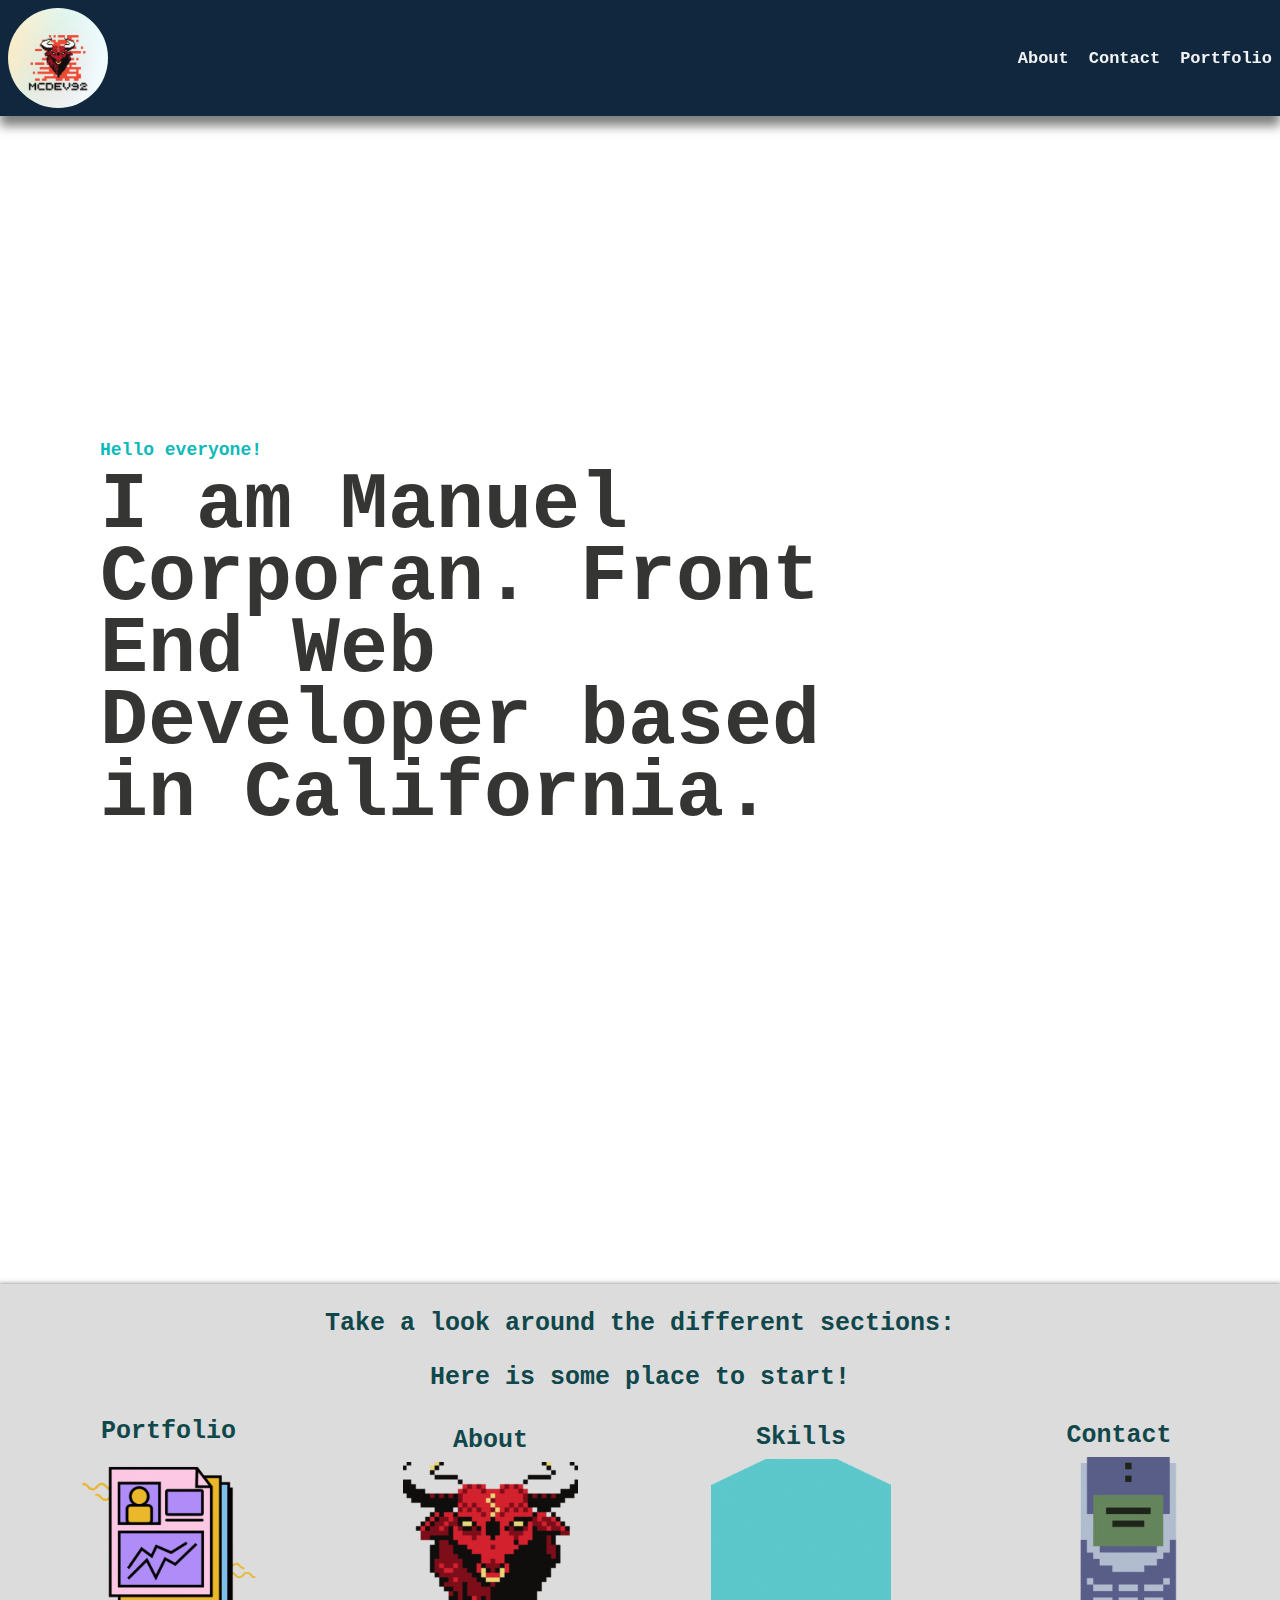
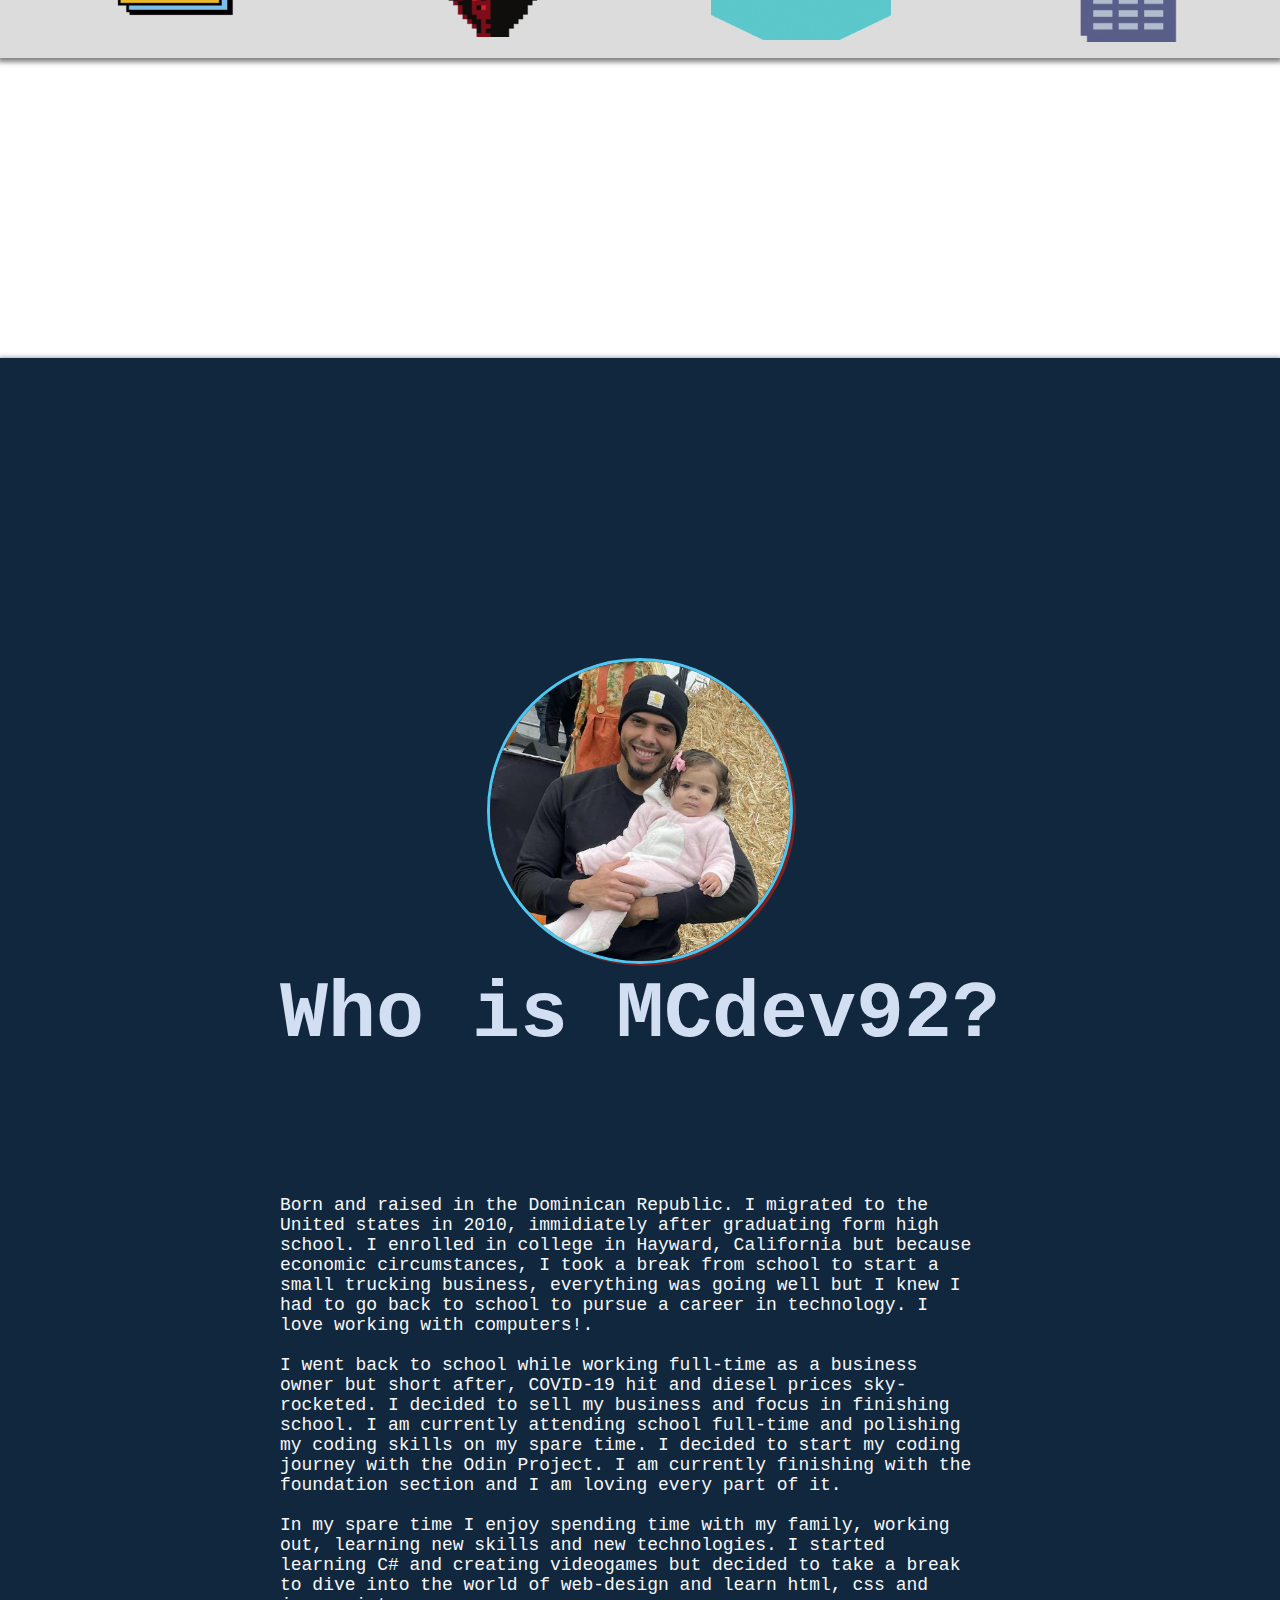
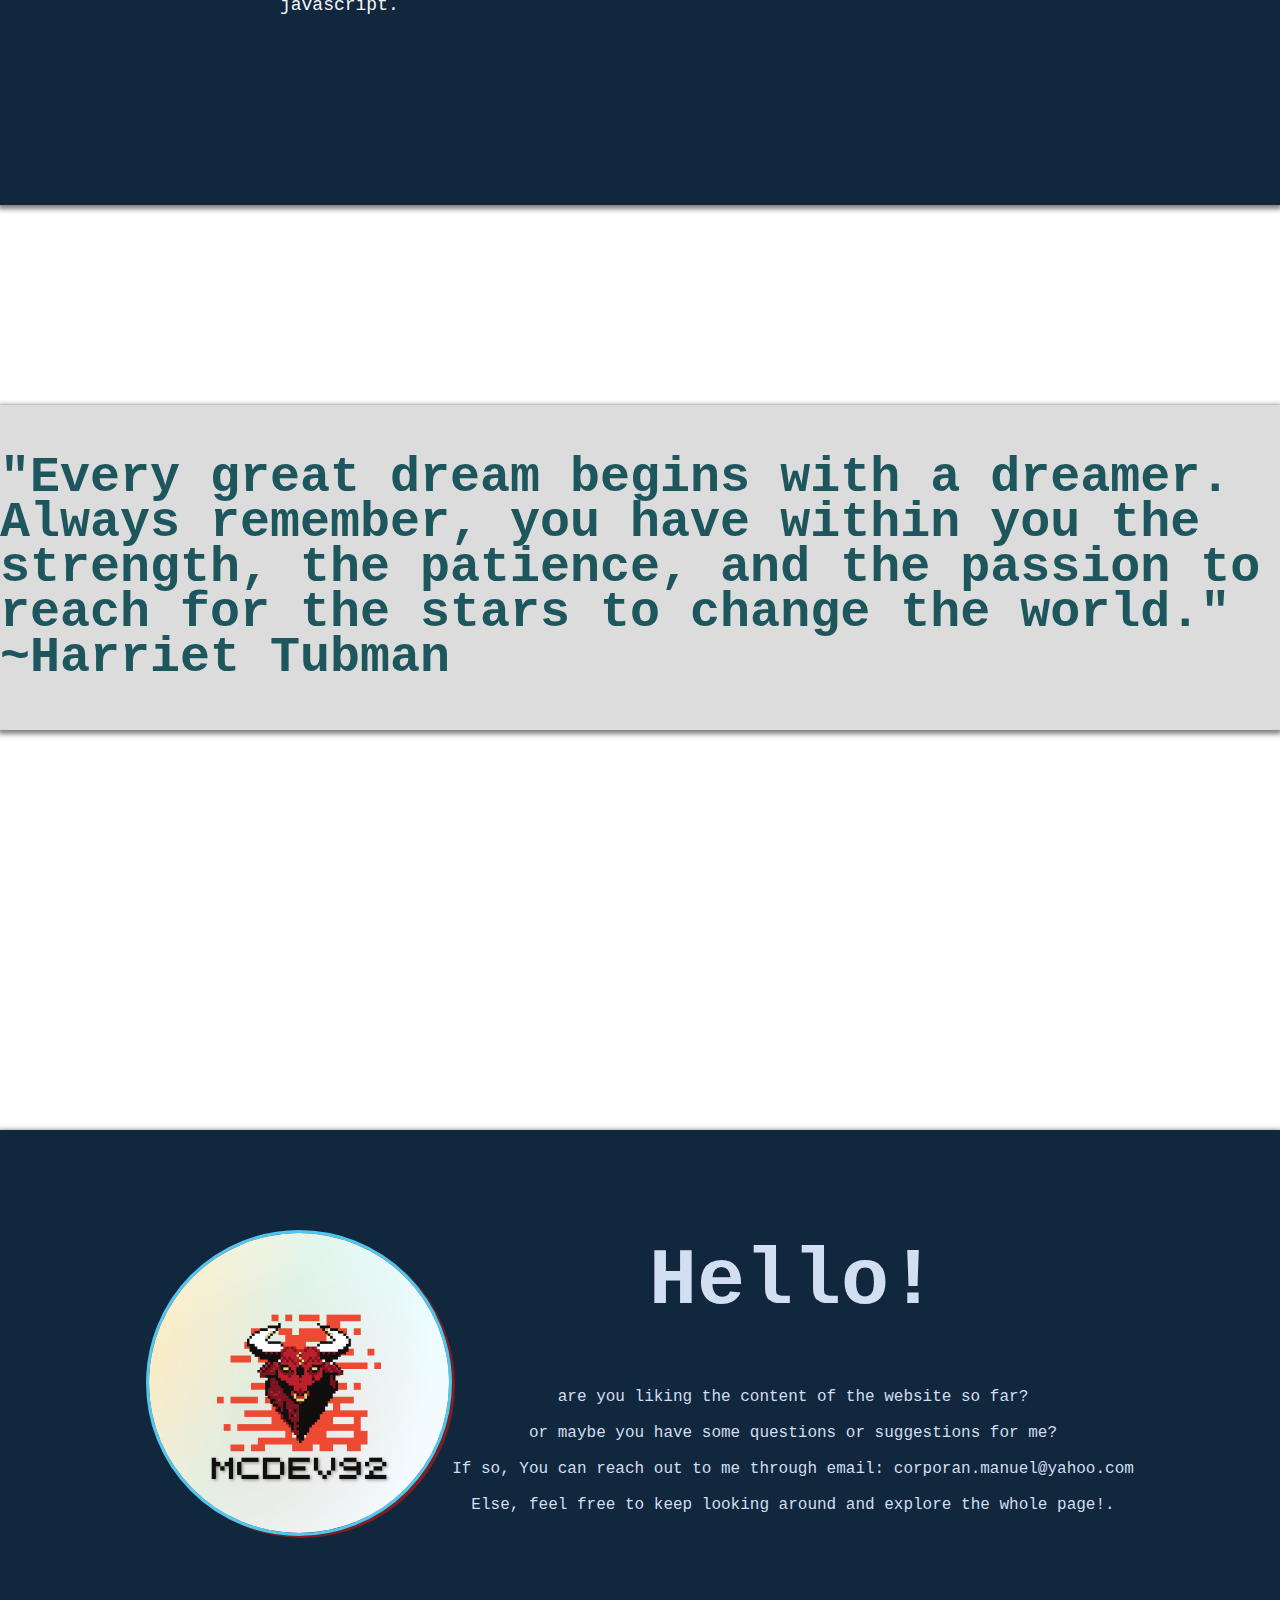
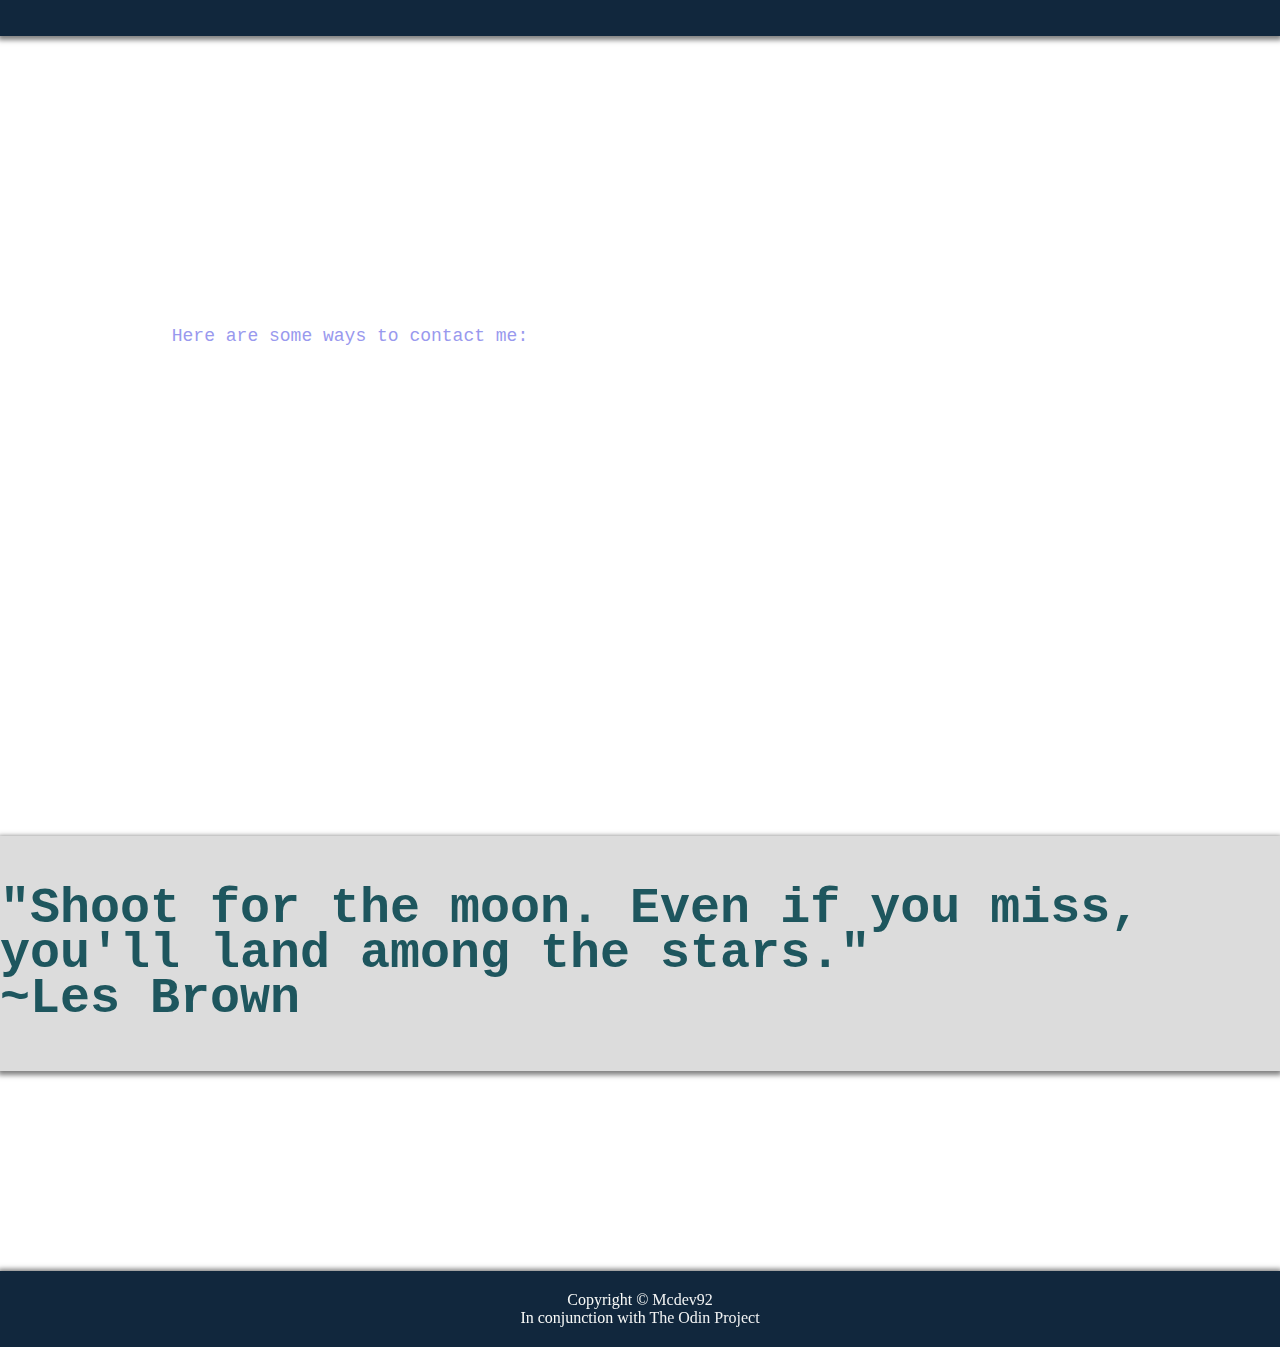
==== commit 4acee6be: "complete website rebuild in progress" ====
--- a/index.html
+++ b/index.html
@@ -27,7 +27,7 @@
         <div class="section2">
                 <div class="context">
                   <p>Take a look around the different sections:</p>
-                  <p>Don't be shy!, mi casa is your casa!</p>
+                  <p>Here is some place to start!</p>
                 </div>
          <!--link-box with extensions (portfolio,skills, about etx)-->
          <div class="linkbox-container"> 
@@ -98,6 +98,27 @@
         </div>
         <div class="section4">
             <!--ADD a QUOTE-->
+            <!--contact section-->
+            <div class="cp">
+                <div>
+                  <img src="images/MCdev92.png" alt="about" class="abt-pix"/>
+                </div>
+             <div class="contact">
+              <h1>Hello!</h1>
+                 <p class="contact">are you liking the content of the website so far?
+                  <br></br>
+                 or maybe you have some questions or suggestions for me?
+                  <br></br>
+                 If so, You can reach out to me through email: corporan.manuel@yahoo.com
+                  <br></br>
+                 Else, feel free to keep looking around and explore the whole page!.
+                 </p>
+             </div>
+            </div>
+          <div class="pl">
+            <p>Here are some ways to contact me:</p>
+          </div>
+            <!--contact section-->
             <div class="quote2">
                 <strong> <p>"Shoot for the moon. Even if you miss, you'll land among the stars."<br> ~Les Brown</p>  
                 </strong> 
--- a/styles.css
+++ b/styles.css
@@ -1,8 +1,5 @@
-
-/*this will make sure the height covers 100% percent of the page*/
-html, body {
-    
-}
+    
+
 /*adding pading and margin 0 will allow my header to have no gaps*/
 body {
     display: flex;
@@ -16,13 +13,13 @@
     display: flex;
     justify-content: space-between;
     border: 0;
-    box-shadow: 0 0 0 10px;
+    box-shadow: 0 10px 10px rgba(0, 0, 0, 0.5); /*box shadow with transparency, bottom of header*/
     padding: 8px;
     color: #F9FAF8;
-    background-color: #253b5a;
+    background-color: #11273d;
     align-items: center;
     position: sticky;
-    top: 0;  
+    top: 0; 
 }
 
 .section1 {
@@ -31,15 +28,18 @@
     align-items: flex-start;
     justify-content: flex-start;
     background-color:   rgb(255, 255, 255);
-    width: auto;
+    max-width: auto;
 }
 .section2 {
     display: flex;
     flex-flow: column;
     margin-top: 400px;
-    background-color: bisque;
-    font-family: 'trispace', courier;
-
+    background-color: gainsboro;
+    font-family: 'Trispace', Courier;
+    color: #10474B;
+    font-size: 25px;
+    font-weight: bold;
+    box-shadow: 0 2px 5px 2px rgba(0, 0, 0, 0.5); /*box shadow with transparency*/
 }
 /*Gif section*/
 /*Gifs container*/
@@ -48,7 +48,7 @@
     align-items: center;
     text-align: center;
     justify-content: center;
-    background-color: bisque;
+    background-color: gainsboro;
     width: auto; /*for now*/
     font-weight: bold;
 }
@@ -59,11 +59,11 @@
 }
 
 button {
-    font-family: 'Trispace', monospace;
+    font-family: 'Trispace', Courier;
     font-size: medium;
     color: white;
     padding: 5px;
-    border: 2px solid  bisque; /*this will change the border to background-color*/
+    border: 2px solid gainsboro; /*this will change the border to background-color*/
     cursor: pointer; /*will create a little hand as a pointer*/
     background-color: transparent; /*set background to transparent*/
     border-radius: 2px;
@@ -122,8 +122,9 @@
     margin-top: 100px;
     padding: 20px;
     color: #F9FAF8;
-    background-color: #253b5a;
+    background-color: #11273d;
     position: sticky;
+    box-shadow: 0 0px 5px 2px rgba(0, 0, 0, 0.5); /*box shadow with transparency*/
 }
 
 .footer_link
@@ -145,6 +146,7 @@
     text-align: left;
     line-height: 0.9;
     font-size: clamp(40px,8vw,50px);
+    box-shadow: 0 2px 5px 2px rgba(0, 0, 0, 0.5); /*box shadow with transparency*/
 }
 .quote2 {
     display: flex;
@@ -160,6 +162,7 @@
     text-align: left;
     line-height: 0.9;
     font-size: clamp(40px,8vw,50px);
+    box-shadow: 0 2px 5px 2px rgba(0, 0, 0, 0.5); /*box shadow with transparency*/
 }
 .section4 {
     
@@ -178,6 +181,7 @@
    gap: 20px;
    font-weight: bold;
    font-size: 18;
+   font-family: 'Trispace', Courier;
 }
 h3 {
     
@@ -191,10 +195,11 @@
     justify-content:center;
     margin-top: 300px;
     height: auto;
-    background-color: #253b5a;
+    background-color: #11273d;
     width: auto;
     color:#d2def1;
-    font-family: 'Aclonica';
+    font-family: 'Trispace', Courier;
+    box-shadow: 0 2px 5px 2px rgba(0, 0, 0, 0.5); /*box shadow with transparency*/
 }
 .bio {
     display: flex;
@@ -210,9 +215,9 @@
     align-items: center;
     font-size: large;
     color:#f7f7f8;
-    font-family: 'Trispace', monospace;
-    width: 700px; /*move text to center, with a width of 700px;*/
-    height: 500px; /*move text to center, with a height of 500px;*/
+    font-family: 'Trispace', Courier;
+    max-width: 700px; /* Max-width,move text to center, with a width of 700px;*/
+    height: 600px; /*move text to center, with a height of 500px;*/
     text-align: left;
     margin-bottom: 100px;
 }
@@ -230,15 +235,47 @@
 
 /*contact*/
 .cp {
-   
+    display: flex;
+    flex-direction: row;/*flex-direction row, flex-wrap: wrap*/
+    align-items: center;
+    justify-content: center;
+    margin-top: 300px;
+    height: auto;
+    background-color: #11273d;
+    width: auto;
+    color:#d2def1;
+    font-family: 'Trispace', Courier;
+    box-shadow: 0 2px 5px 2px rgba(0, 0, 0, 0.5); /*box shadow with transparency*/
 }
 .contact {
-    
+    display: flex;
+    flex-direction: column;
+    justify-content: center;
+    align-items: center;
 }
 .abt-pix {
-    
+    display: flex;
+    flex-direction: row;
+    align-items: center;
+    justify-content: center;
+    margin-top: 100px;
+    margin-bottom: 100px;
+    border-radius: 100%;
+    border: 3px solid rgb(79, 199, 240);
+    box-shadow: 3px 2px rgb(126, 32, 32);
+    max-width: 300px;
 }
 .pl {
-    
+    display:flex; /*find a way to have the content shrink with page*/
+    flex-direction: column;
+    justify-content: center;
+    align-items: center;
+    font-size: large;
+    color:#9999ee;
+    font-family: 'Trispace', monospace;
+    max-width: 700px; /* Max-width,move text to center, with a width of 700px;*/
+    height: 600px; /*move text to center, with a height of 500px;*/
+    text-align: left;
+    margin-bottom: 100px;
 }
 /* contact section */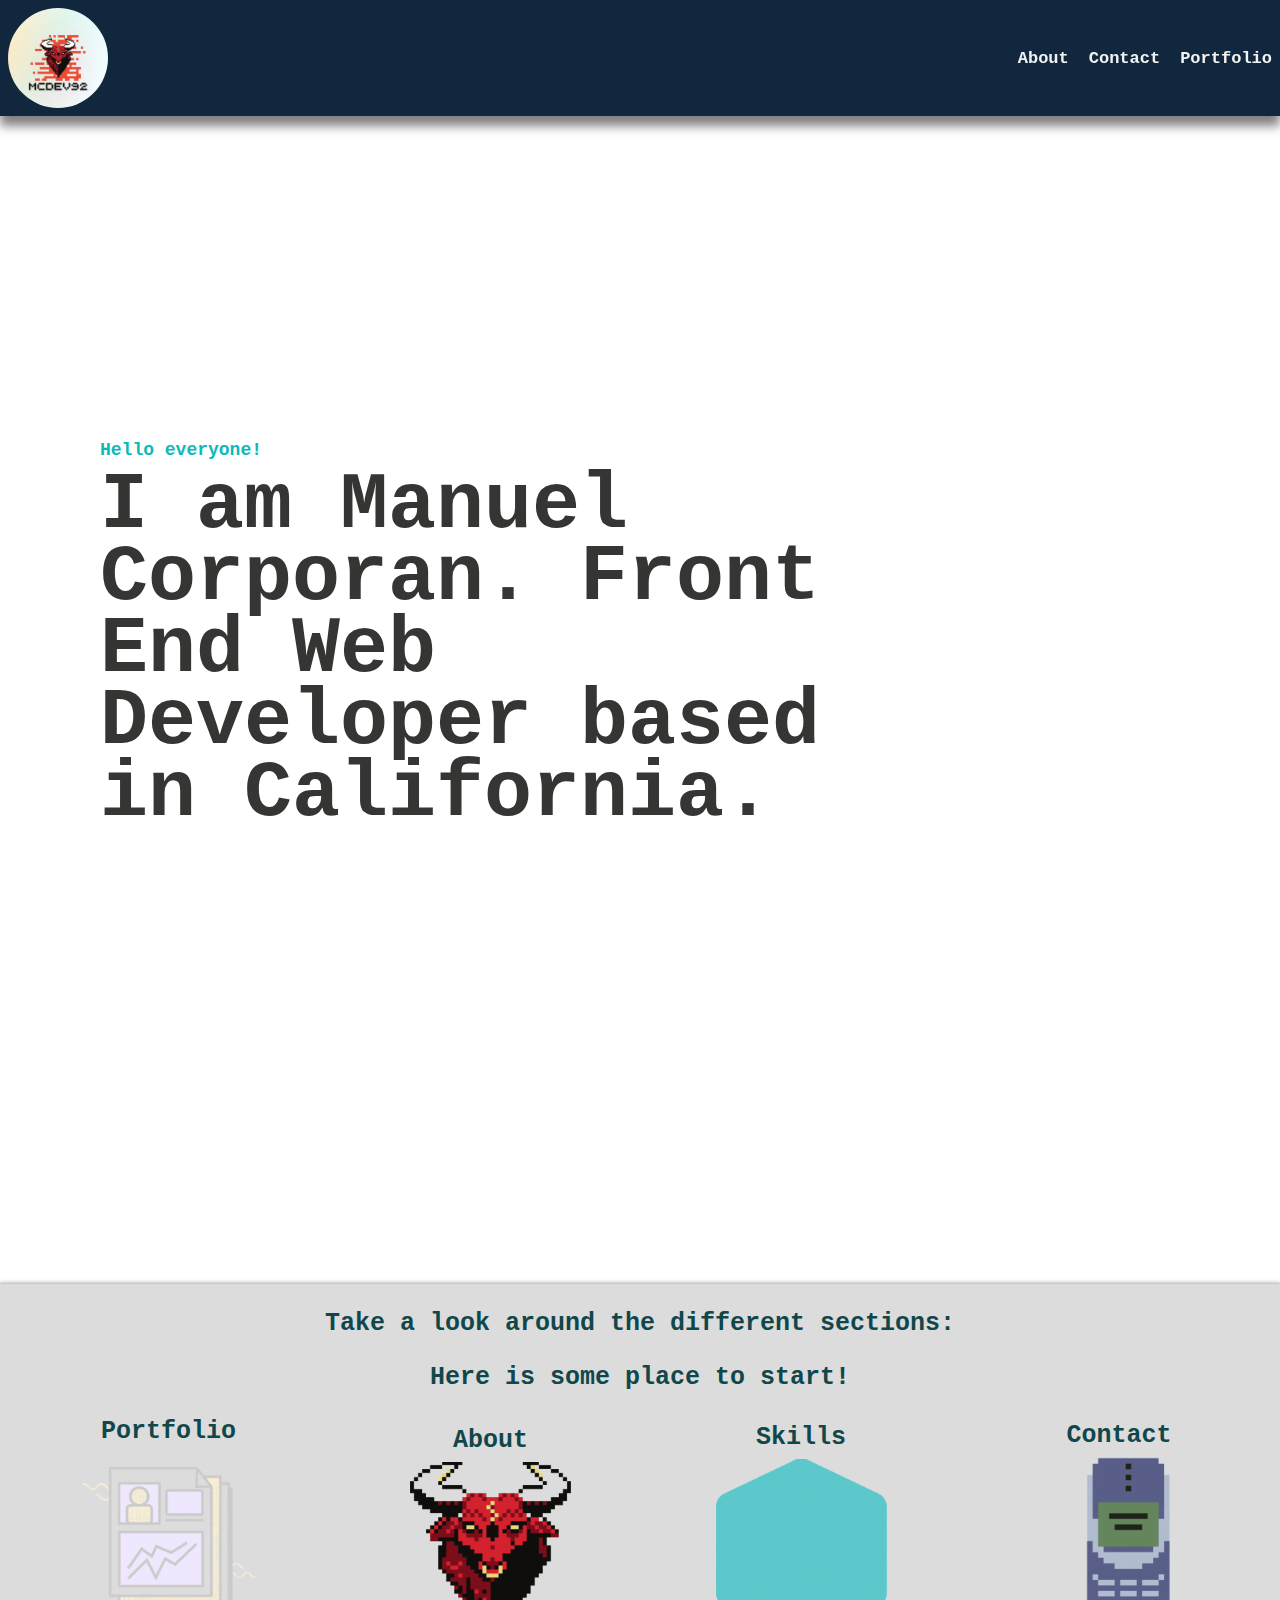
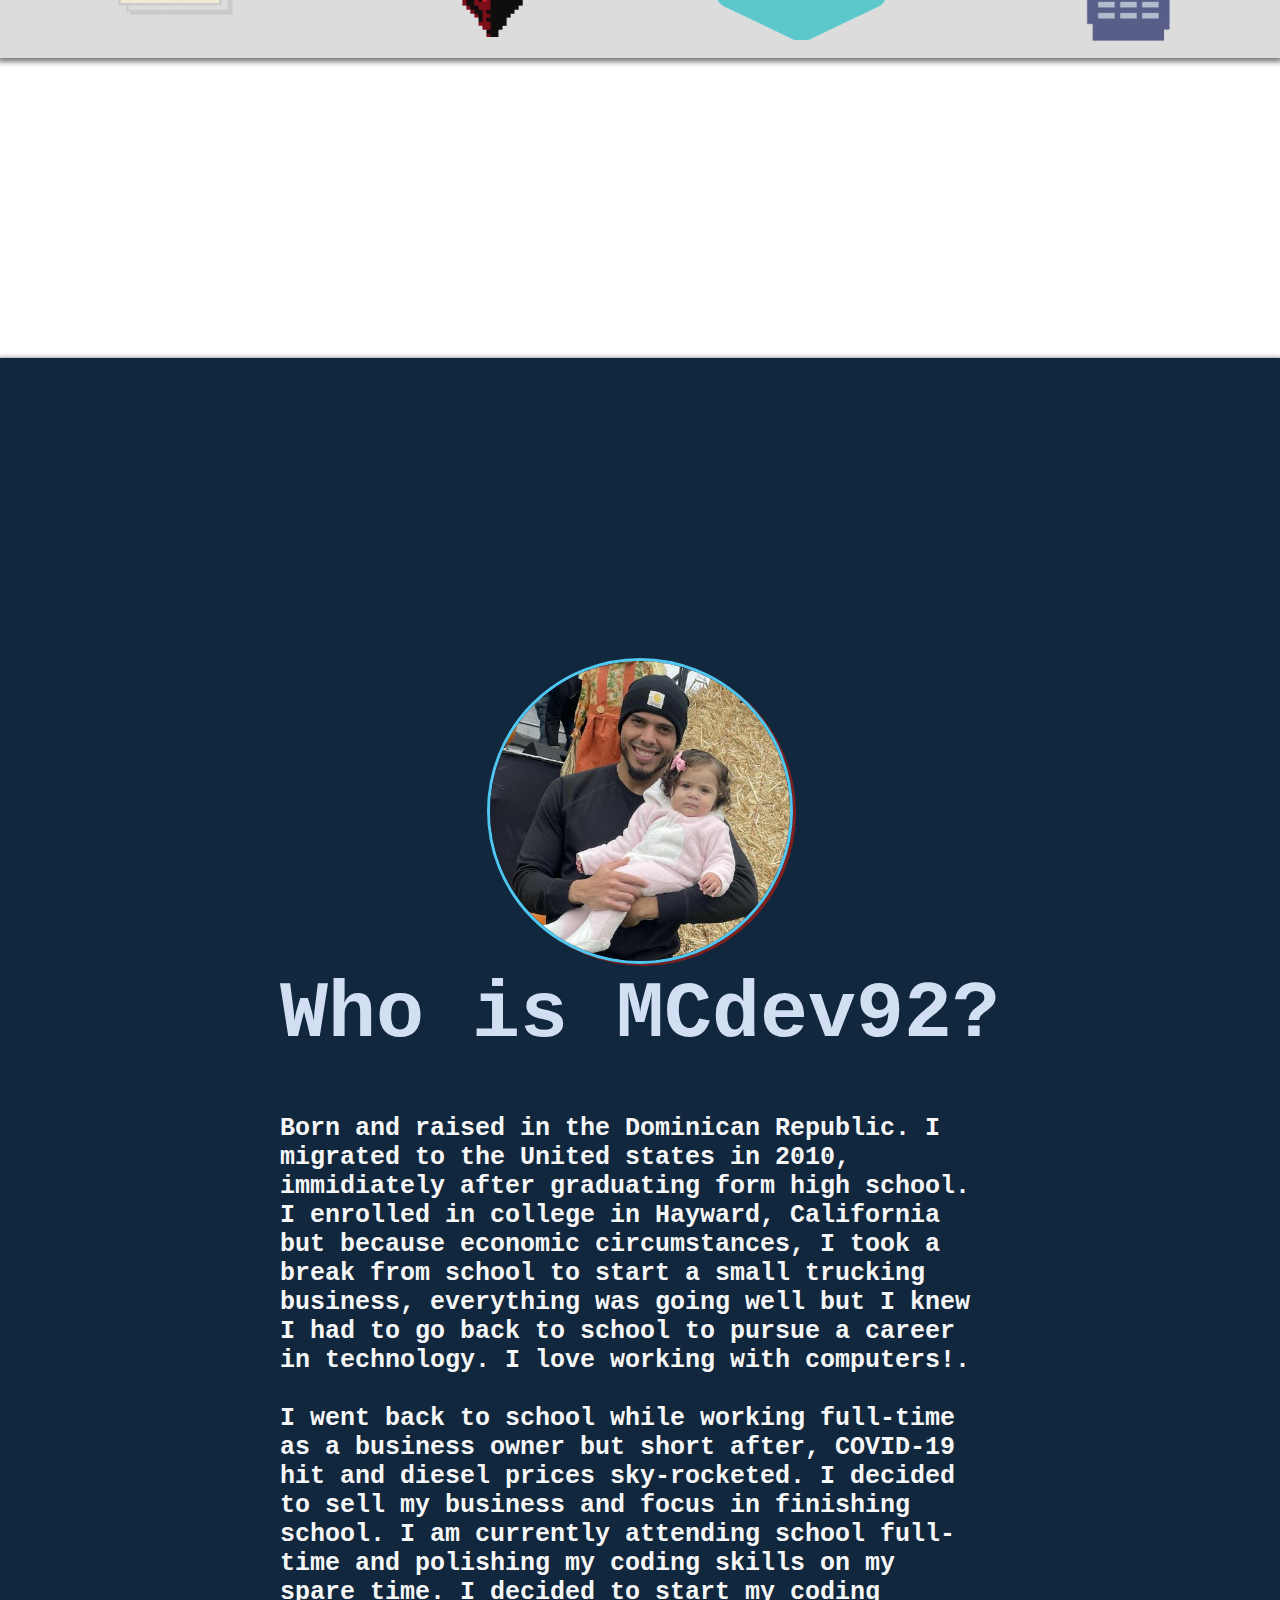
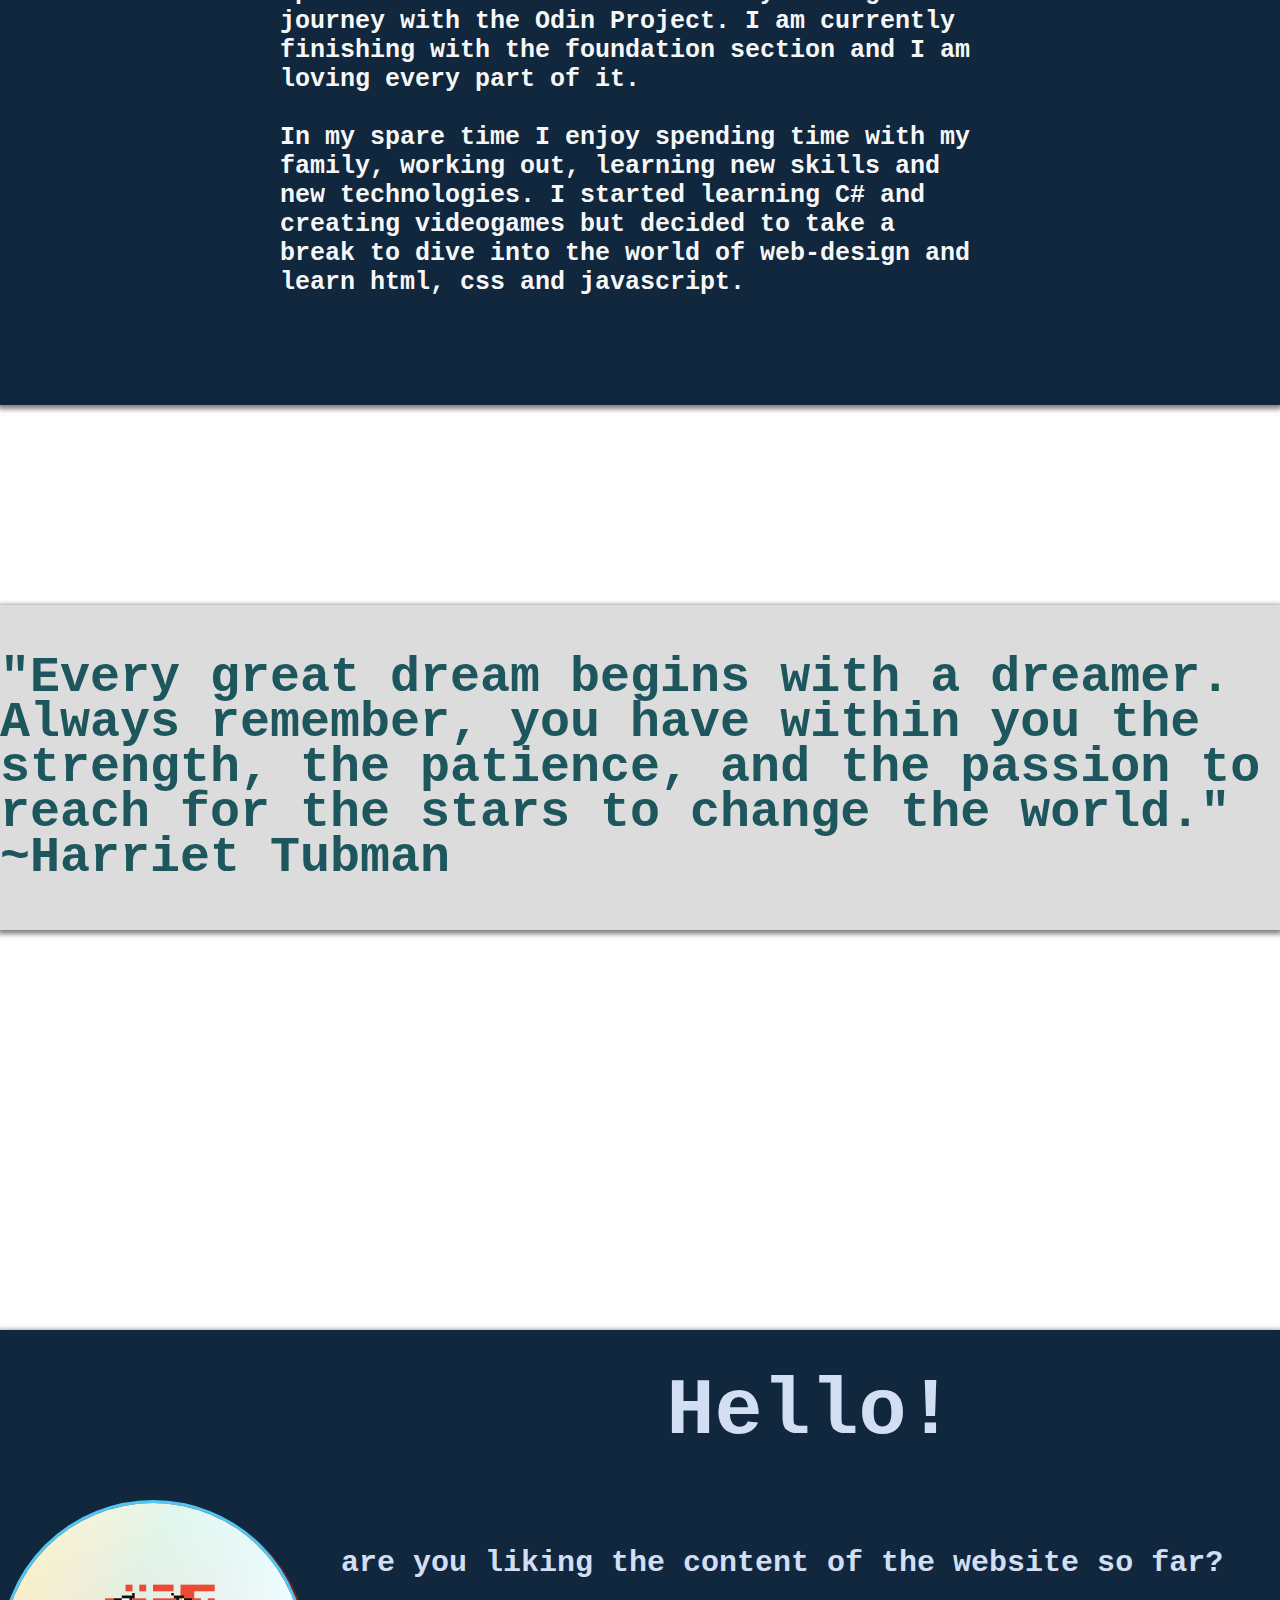
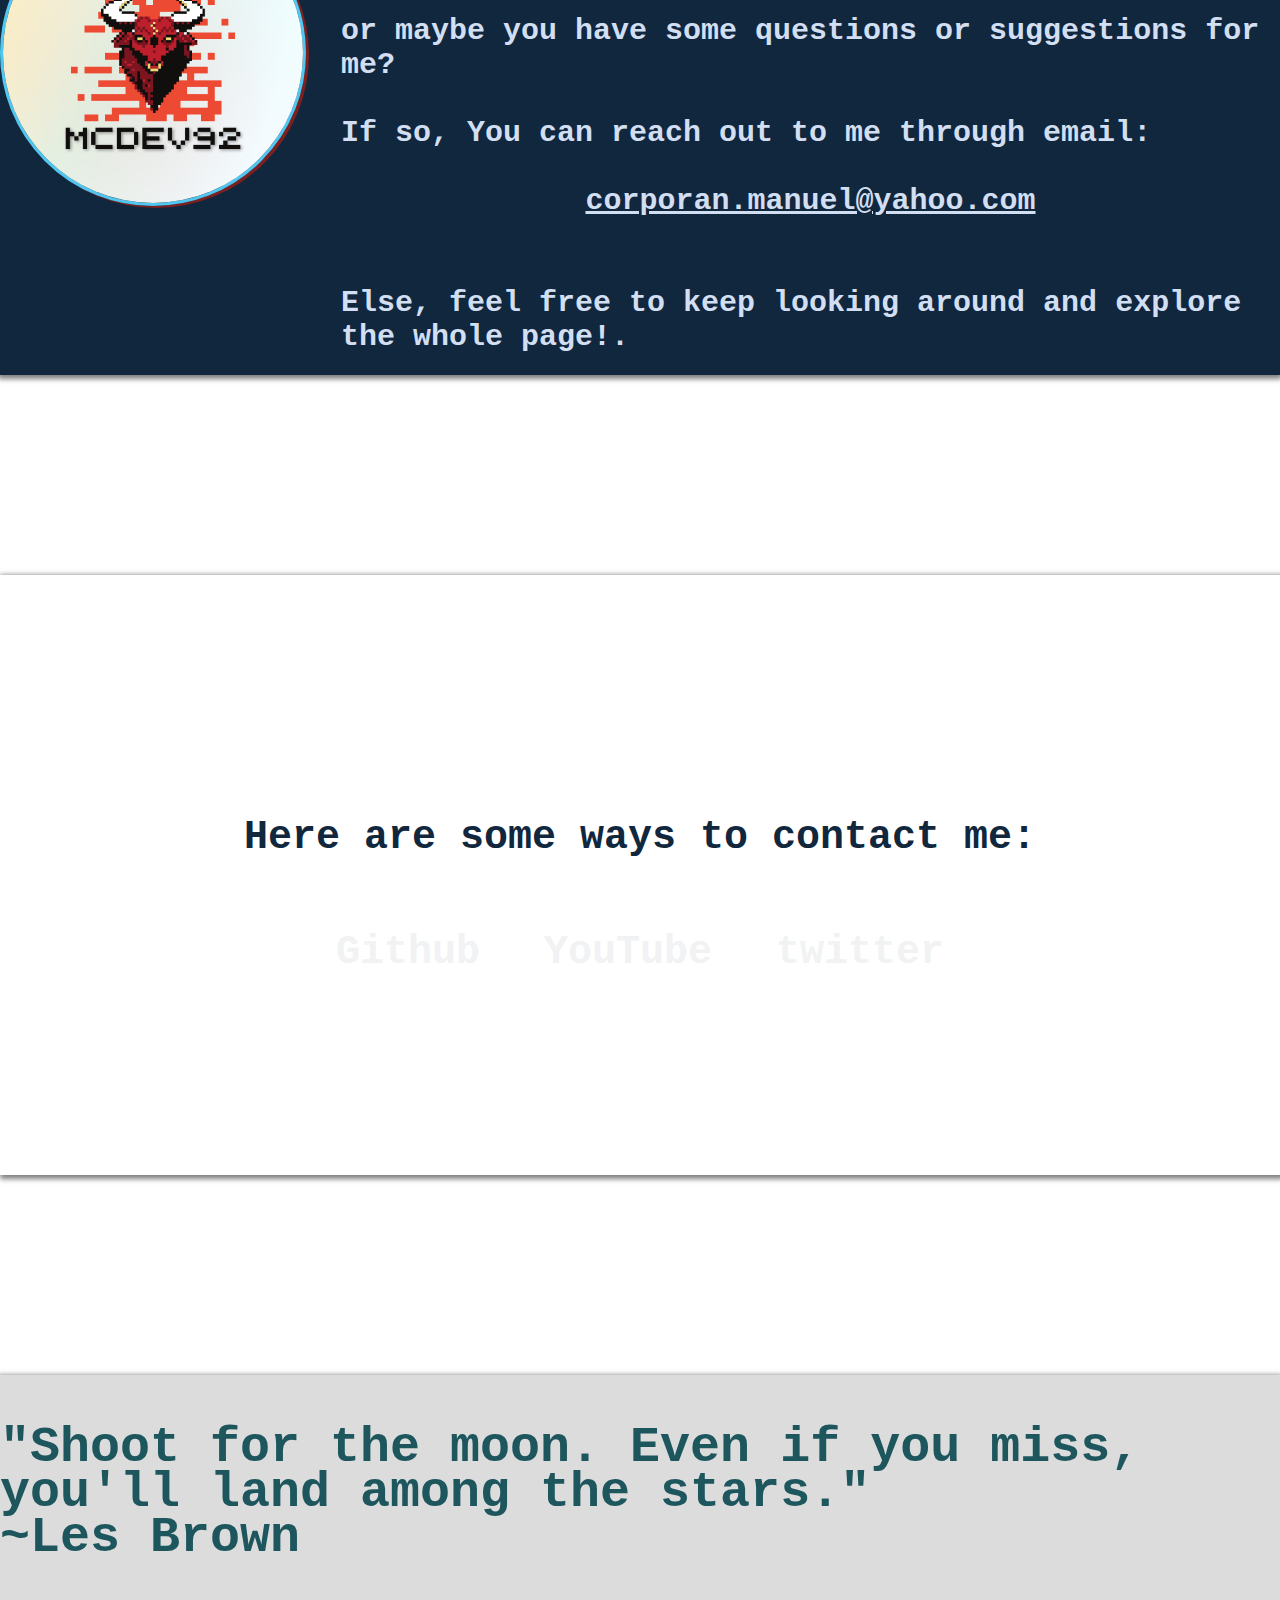
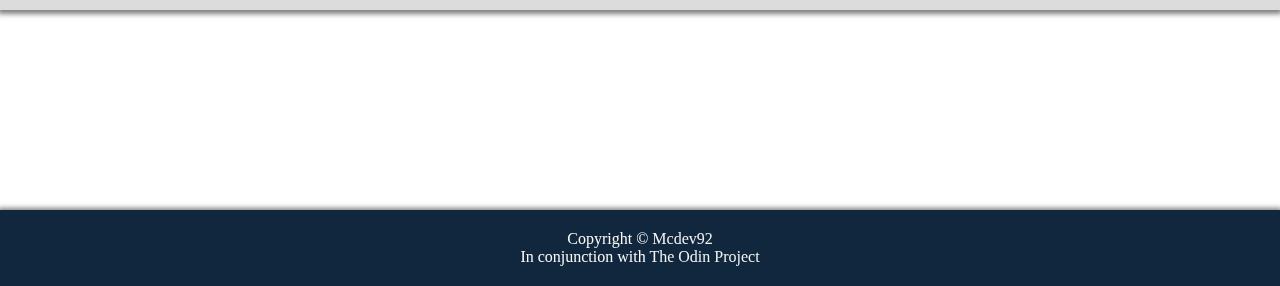
==== commit 378fd326: "added contact links" ====
--- a/index.html
+++ b/index.html
@@ -109,7 +109,7 @@
                   <br></br>
                  or maybe you have some questions or suggestions for me?
                   <br></br>
-                 If so, You can reach out to me through email: corporan.manuel@yahoo.com
+                 If so, You can reach out to me through email: <br></br><strong><u>corporan.manuel@yahoo.com</u></strong>
                   <br></br>
                  Else, feel free to keep looking around and explore the whole page!.
                  </p>
@@ -117,6 +117,11 @@
             </div>
           <div class="pl">
             <p>Here are some ways to contact me:</p>
+            <div id="cl">
+                <a href="https://github.com/MCdev92" type="button" class="cl-git">Github</a>
+                <a href="https://www.youtube.com/channel/UCypLWabrN9BfJBCYz_DilCw" type="button" class="cl-yt"> YouTube</a>
+                <a href="https://twitter.com/MCdev92" type="button" class="cl-twitter">twitter </a>
+             </div>
           </div>
             <!--contact section-->
             <div class="quote2">
--- a/styles.css
+++ b/styles.css
@@ -206,6 +206,7 @@
     flex-direction: column;
     justify-content: center;
     align-items: center;
+  
 }
 /* content of about, note: in order for me to move the text to the center, I had to give it a height: 500px; and width:700px;*/
 .bio-c {
@@ -217,9 +218,11 @@
     color:#f7f7f8;
     font-family: 'Trispace', Courier;
     max-width: 700px; /* Max-width,move text to center, with a width of 700px;*/
-    height: 600px; /*move text to center, with a height of 500px;*/
-    text-align: left;
-    margin-bottom: 100px;
+    height: 800px; /*move text to center, with a height of 500px;*/
+    text-align: left;
+    margin-bottom: 100px;
+    font-weight: bold;
+    font-size: 25px;
 }
 .pic {
     margin-top: 300px;
@@ -239,6 +242,7 @@
     flex-direction: row;/*flex-direction row, flex-wrap: wrap*/
     align-items: center;
     justify-content: center;
+    gap: 35px;
     margin-top: 300px;
     height: auto;
     background-color: #11273d;
@@ -252,6 +256,11 @@
     flex-direction: column;
     justify-content: center;
     align-items: center;
+    text-align: left;
+    font-weight: bold;
+    margin-top: 45px;
+    font-size: 30px;
+    height: 600px;
 }
 .abt-pix {
     display: flex;
@@ -265,17 +274,33 @@
     box-shadow: 3px 2px rgb(126, 32, 32);
     max-width: 300px;
 }
+
+
 .pl {
     display:flex; /*find a way to have the content shrink with page*/
     flex-direction: column;
     justify-content: center;
     align-items: center;
     font-size: large;
-    color:#9999ee;
+    font-size: 40px;
+    font-weight: bold;
+    color:#11273d;
     font-family: 'Trispace', monospace;
-    max-width: 700px; /* Max-width,move text to center, with a width of 700px;*/
+    max-width: auto; /* Max-width,move text to center, with a width of 700px;*/
     height: 600px; /*move text to center, with a height of 500px;*/
     text-align: left;
-    margin-bottom: 100px;
-}
+    margin-top: 200px;
+    margin-bottom: 100px;
+    box-shadow: 2px 2px 5px 2px rgba(0, 0, 0, 0.5); 
+    
+}
+#cl {
+    display:flex; /*find a way to have the content shrink with page*/
+    flex-direction: row;
+    justify-content: center;
+    align-items: center;
+    gap: 4rem;
+    margin-top: 30px;
+}
+
 /* contact section */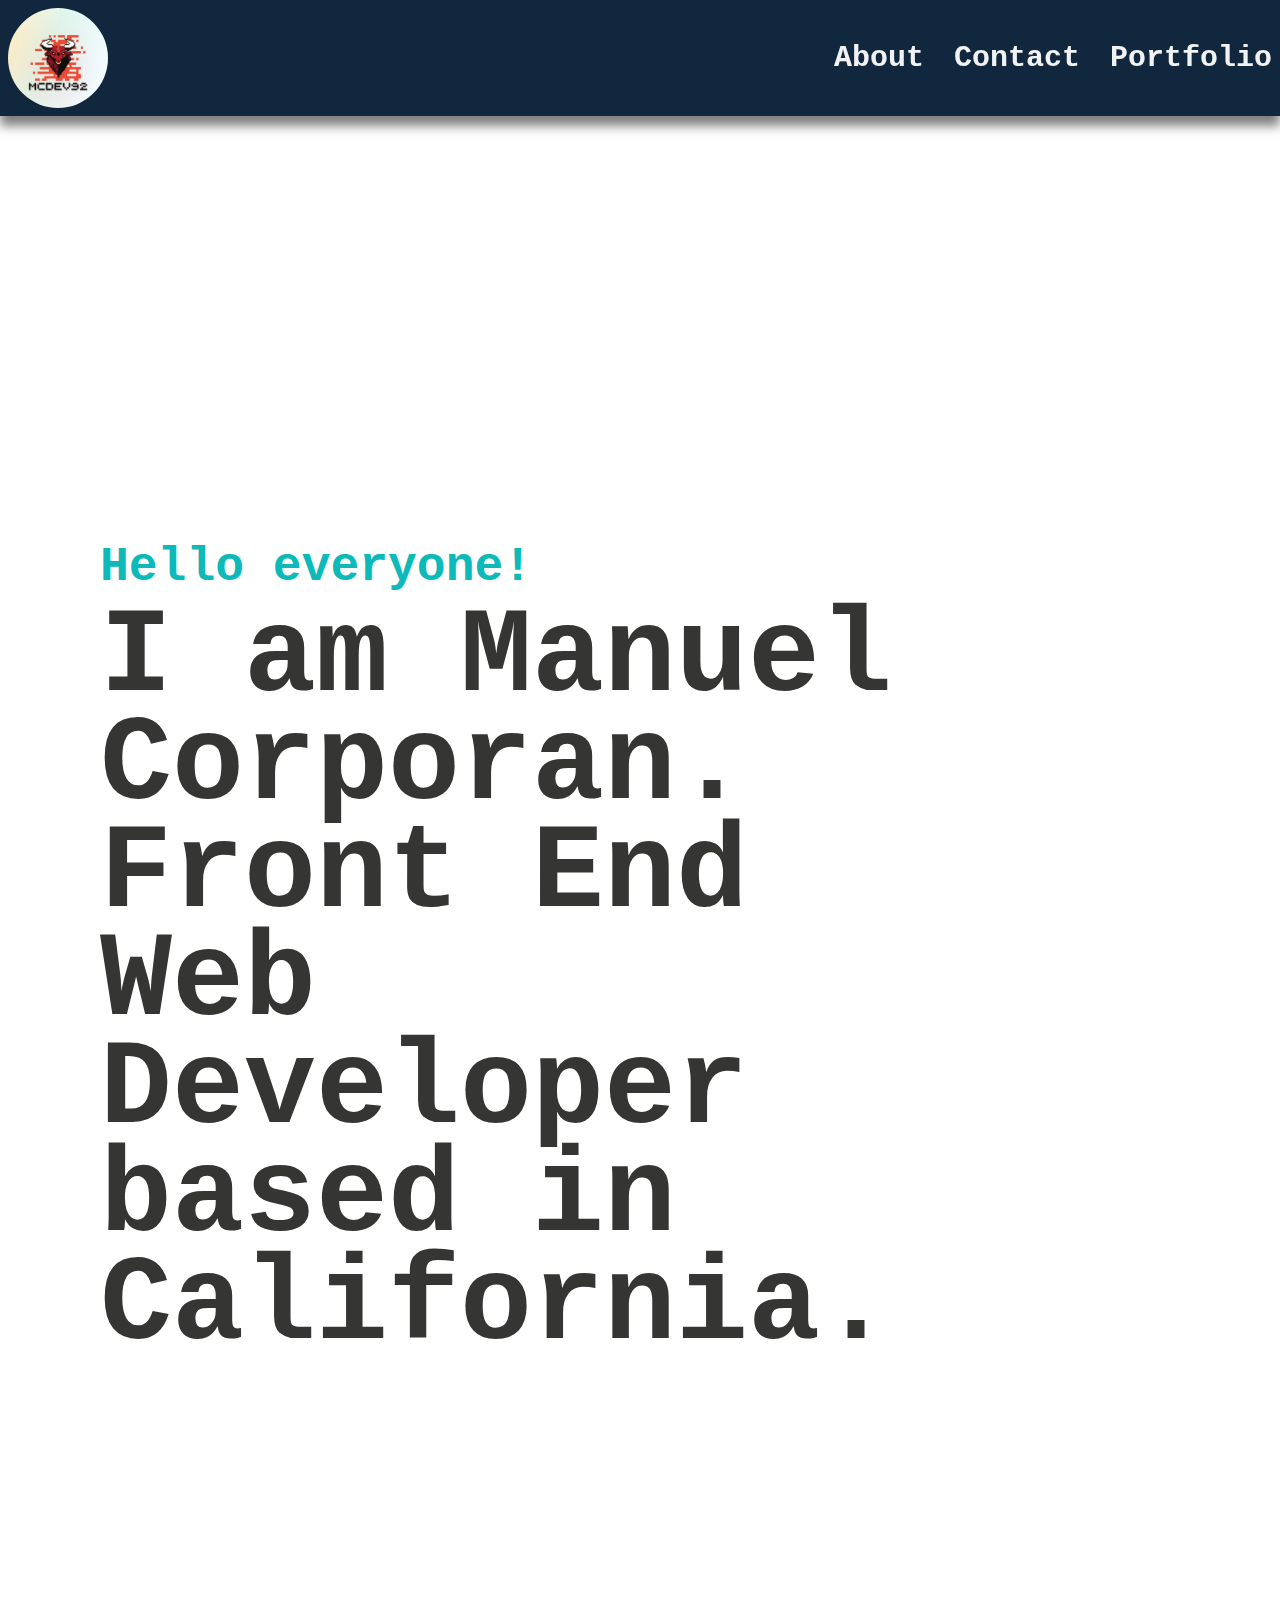
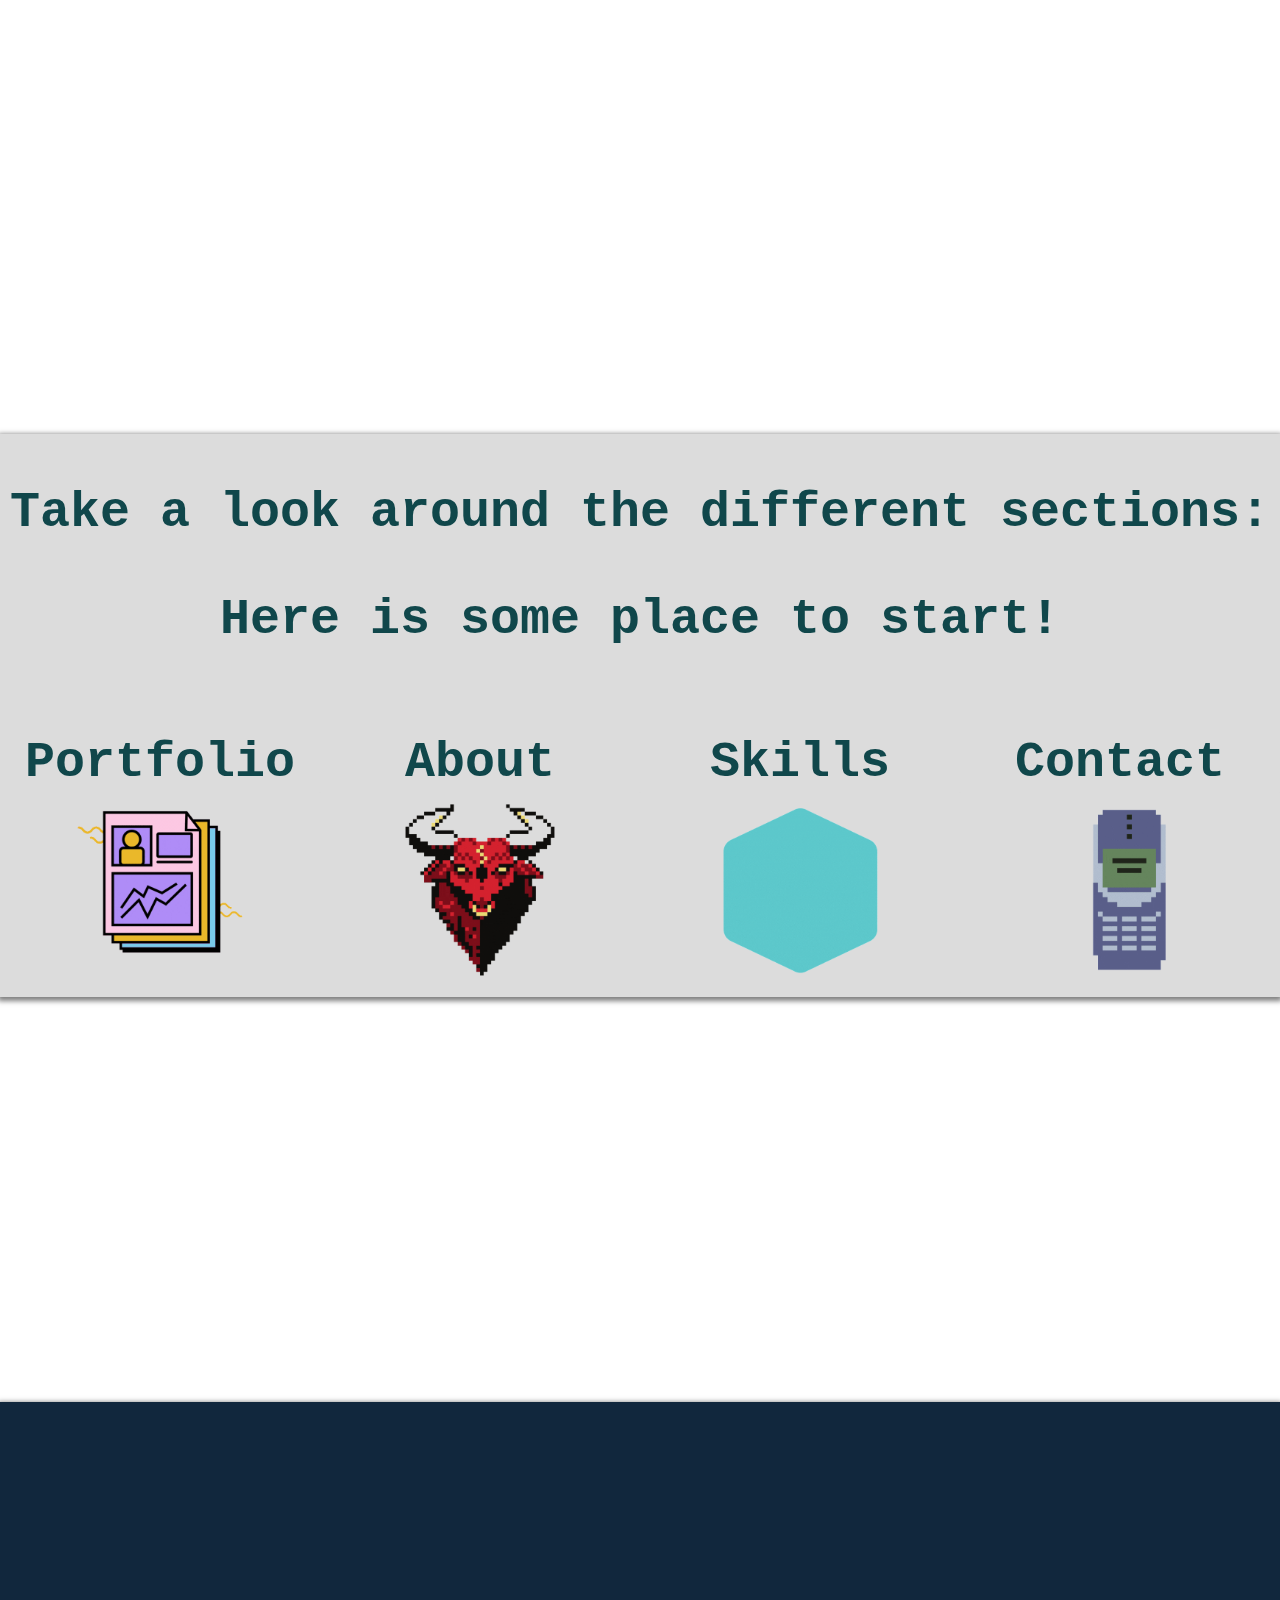
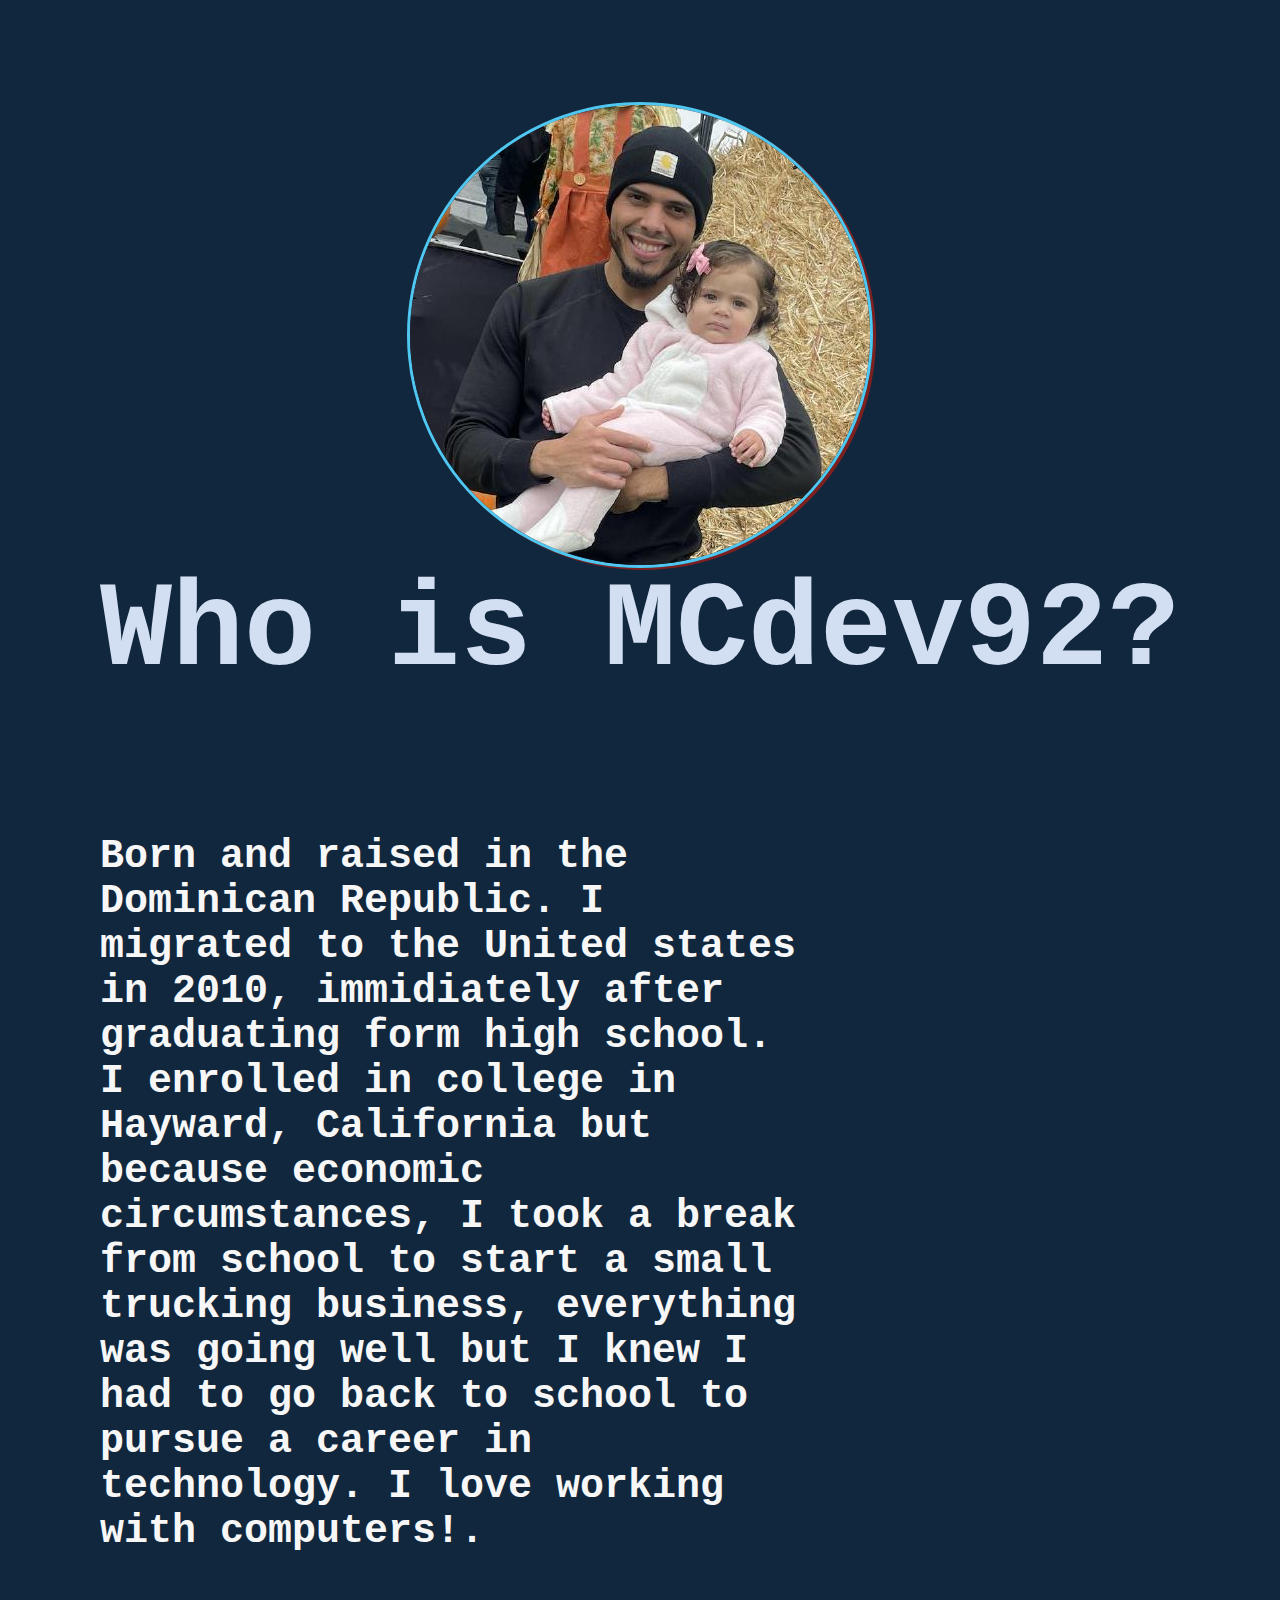
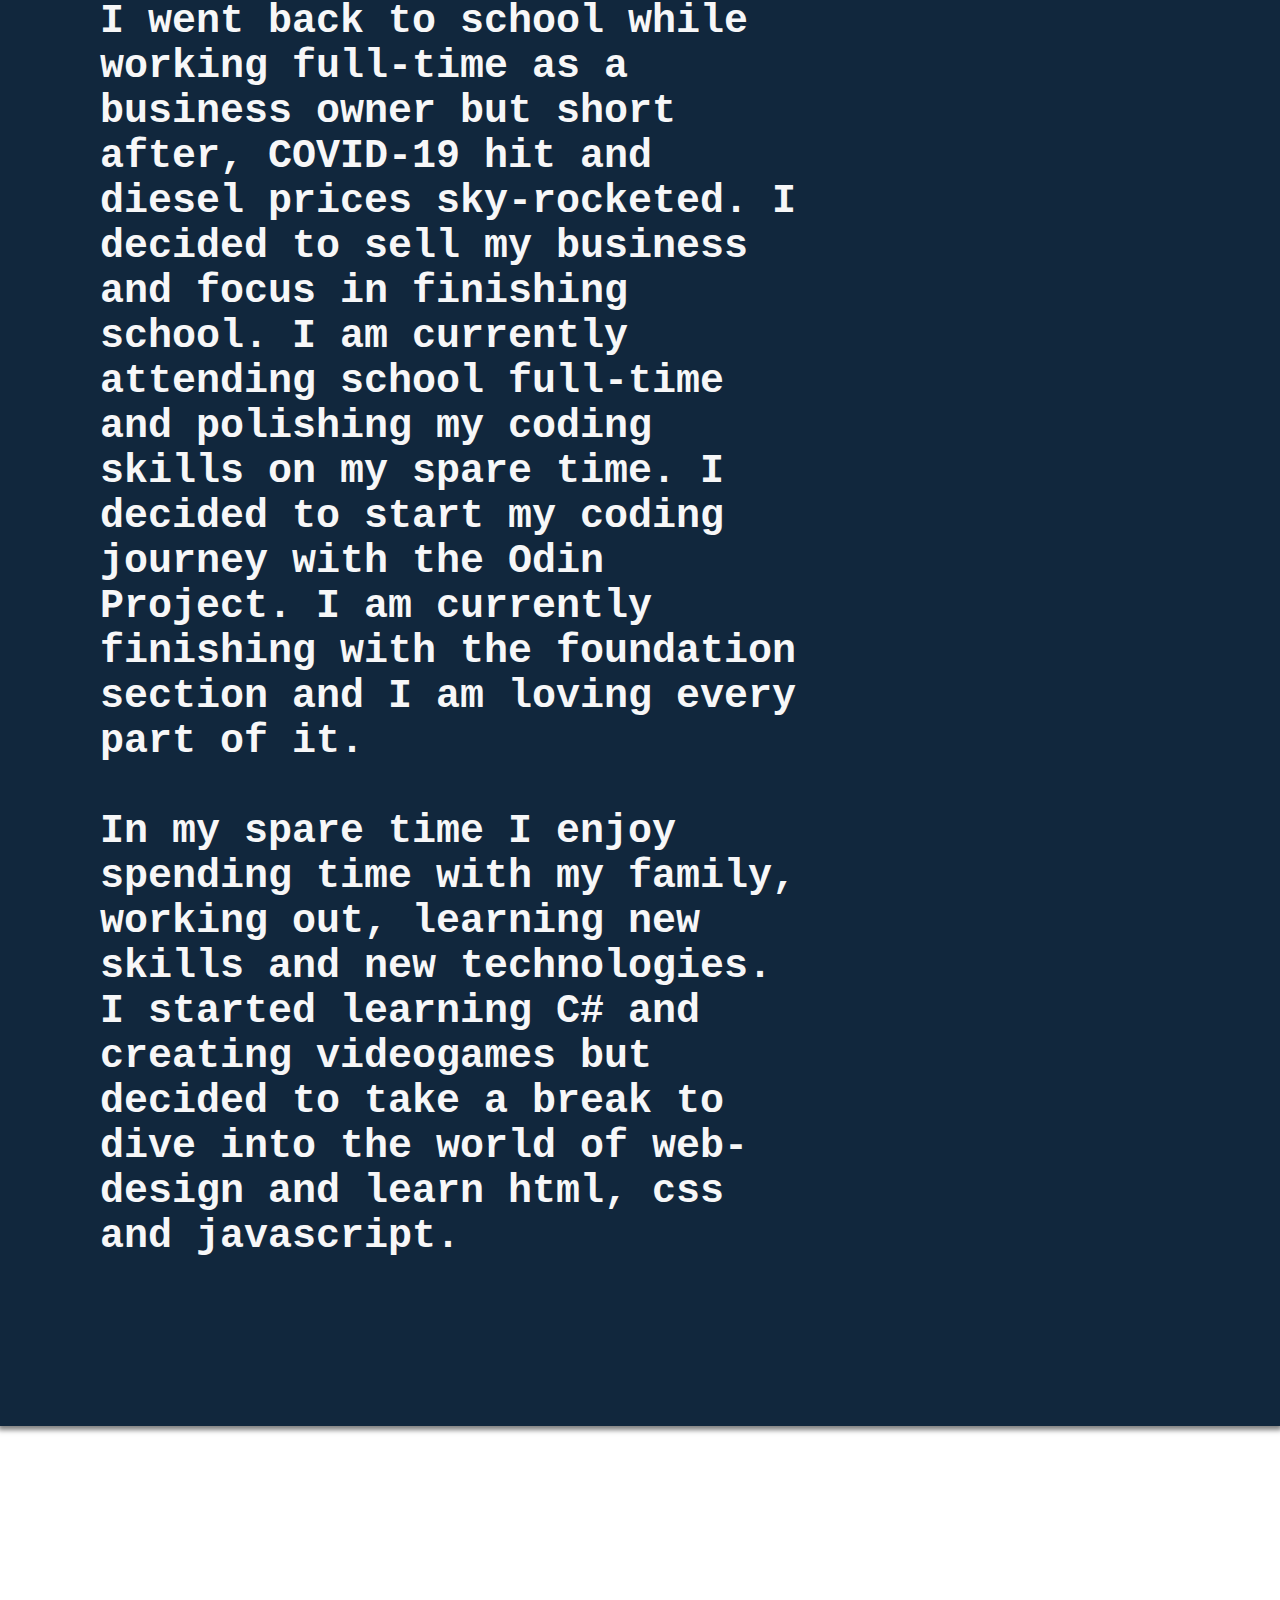
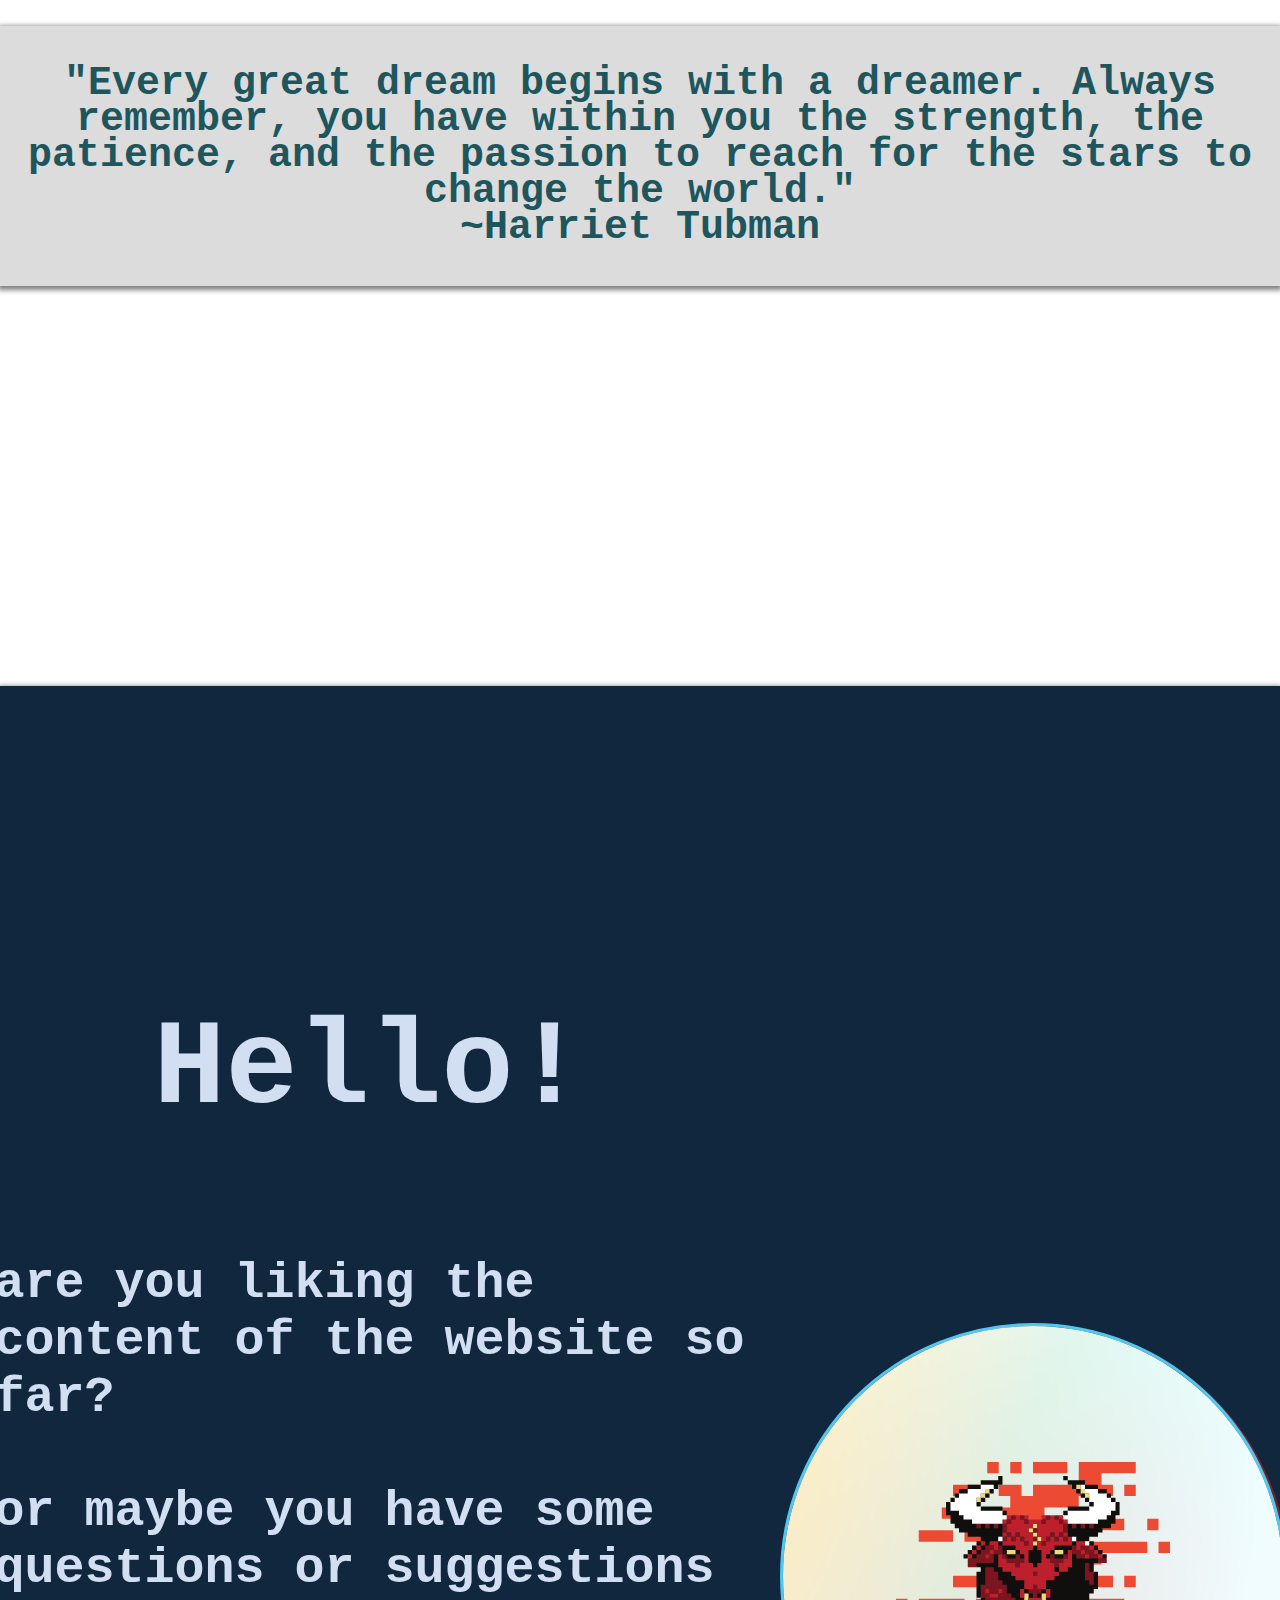
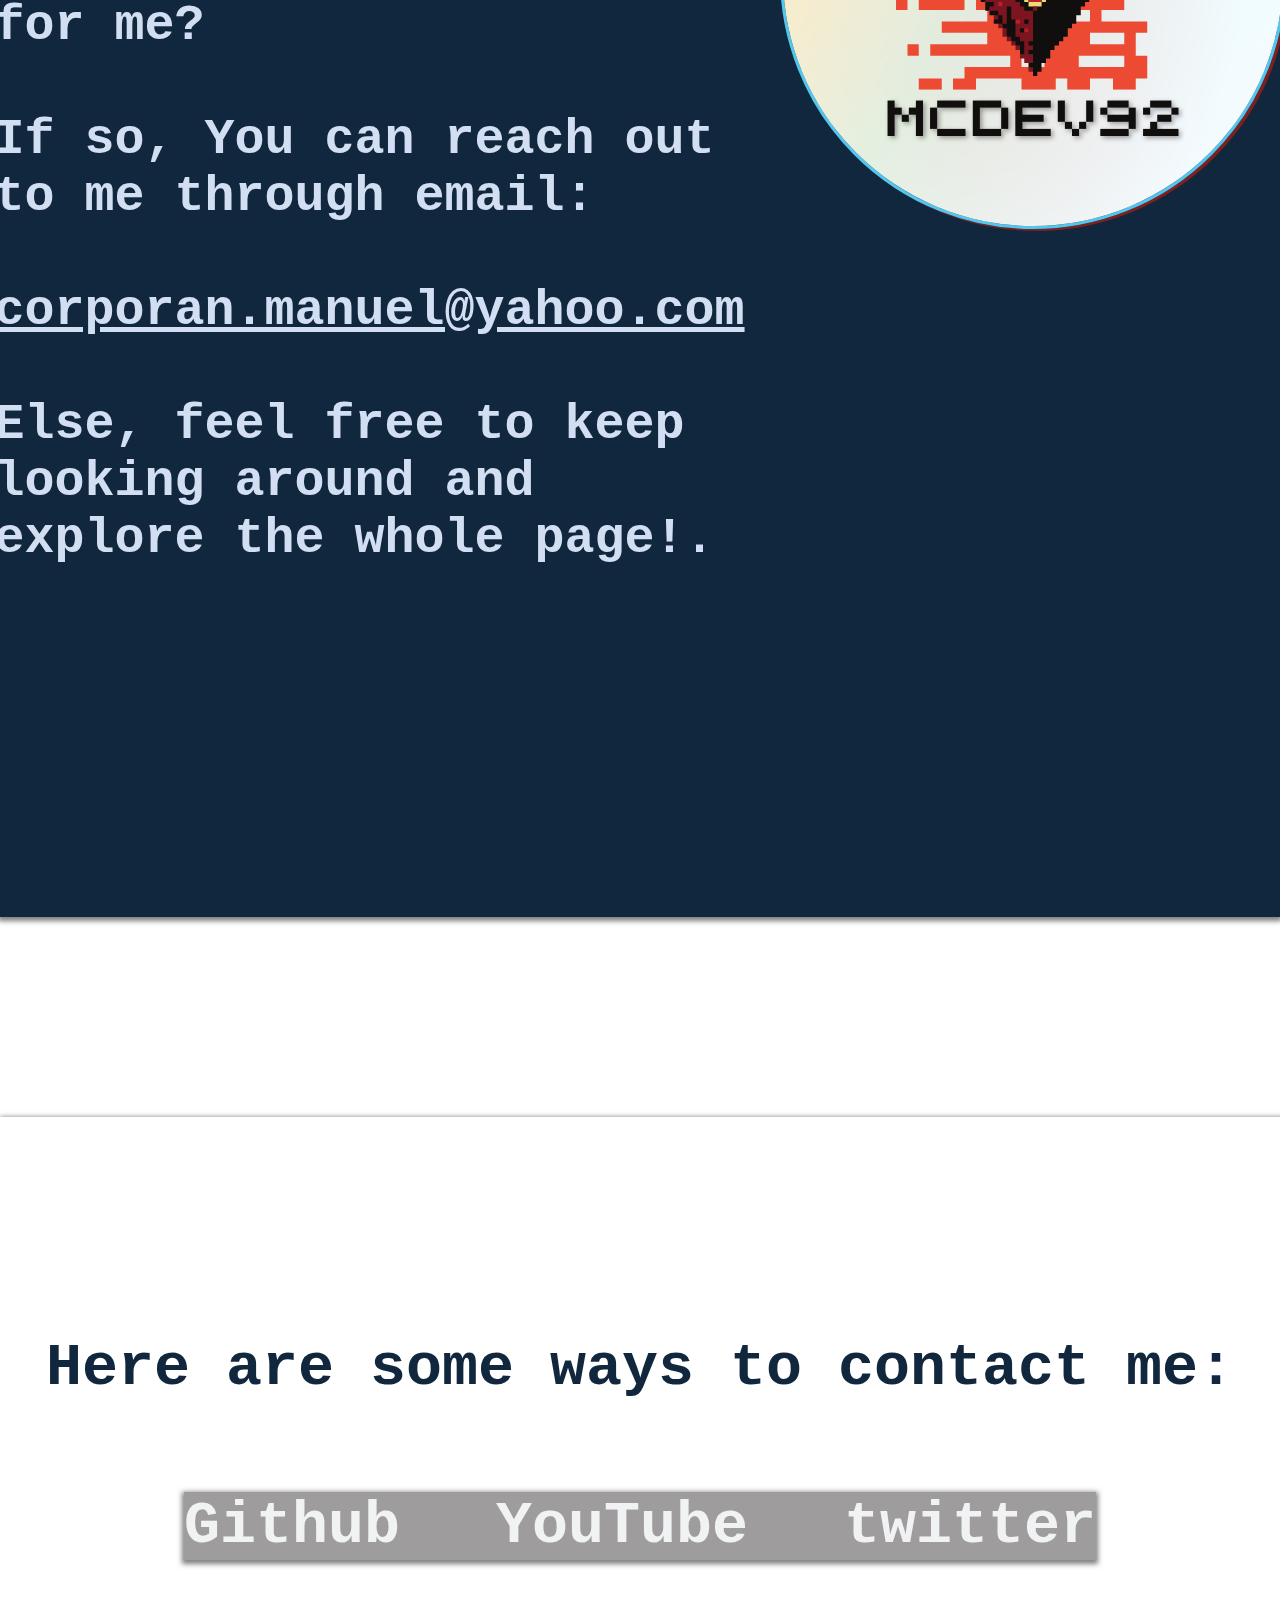
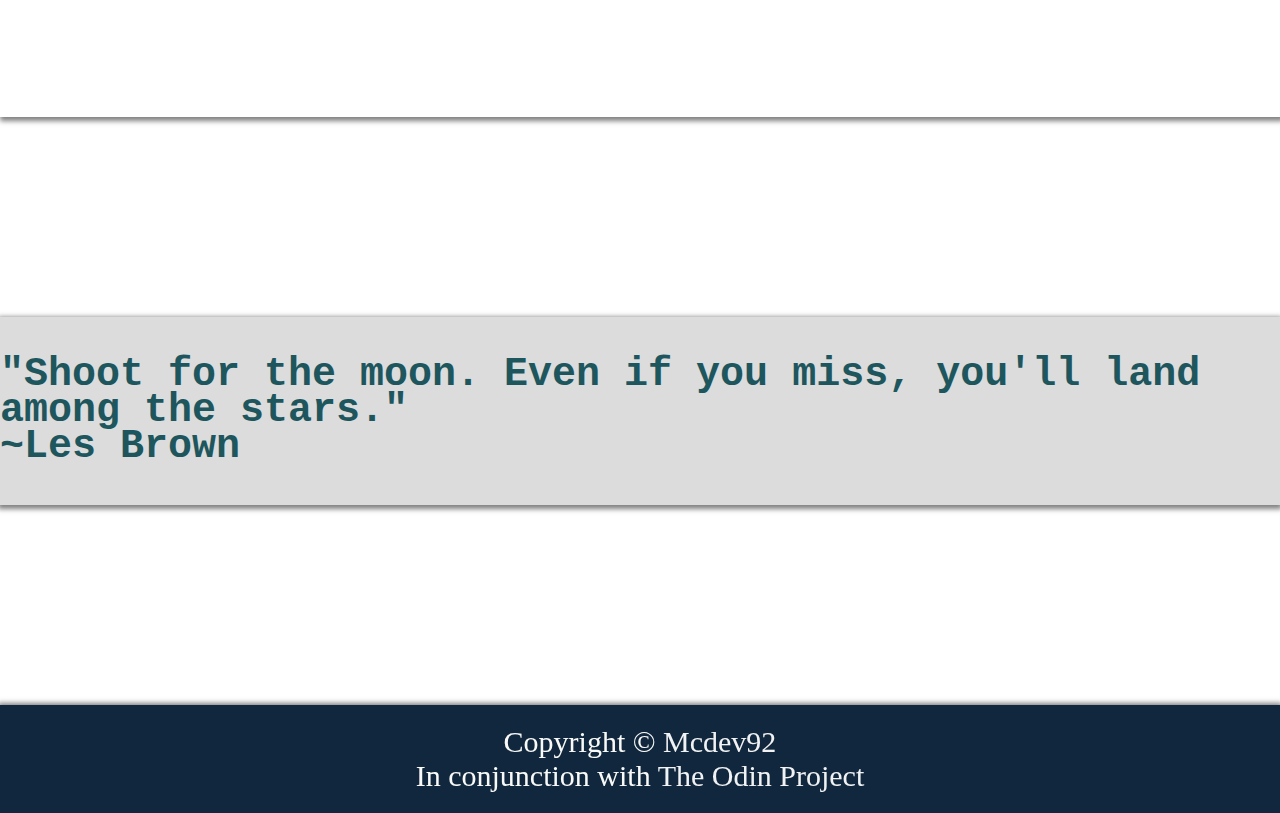
==== commit e5b08fc6: "remove about and contact html extensions and incorporated both sections to my index page" ====
--- a/index.html
+++ b/index.html
@@ -12,9 +12,8 @@
         <div class="header-links">
              <ul>
             <li class="link-1"><a href="#content">About</a></li>
-            <li class="link-2"><a href="#Contact">Contact</a></li>
+            <li class="link-2"><a href="#cp">Contact</a></li>
             <li class="link-1"><a href="#Portfolio">Portfolio</a></li>
-      
         </ul>
         </div>
       </nav> 
@@ -57,7 +56,7 @@
             </div>
             <div class="linkbox"> <!--contac image,link-->
                  Contact
-                <a href="contact.html">
+                <a href="#cp">
                     <button type="button" class="linkbox-ctc">
                         <img class="gif" src="images/pixel-phone.gif" alt="pixelphone">
                     </button>
@@ -99,13 +98,13 @@
         <div class="section4">
             <!--ADD a QUOTE-->
             <!--contact section-->
-            <div class="cp">
+            <div id="cp">
                 <div>
                   <img src="images/MCdev92.png" alt="about" class="abt-pix"/>
                 </div>
              <div class="contact">
               <h1>Hello!</h1>
-                 <p class="contact">are you liking the content of the website so far?
+                 <p class="c-t">are you liking the content of the website so far?
                   <br></br>
                  or maybe you have some questions or suggestions for me?
                   <br></br>
@@ -117,16 +116,15 @@
             </div>
           <div class="pl">
             <p>Here are some ways to contact me:</p>
-            <div id="cl">
+            <div class="cl">
                 <a href="https://github.com/MCdev92" type="button" class="cl-git">Github</a>
                 <a href="https://www.youtube.com/channel/UCypLWabrN9BfJBCYz_DilCw" type="button" class="cl-yt"> YouTube</a>
                 <a href="https://twitter.com/MCdev92" type="button" class="cl-twitter">twitter </a>
-             </div>
+              </div>
           </div>
             <!--contact section-->
             <div class="quote2">
-                <strong> <p>"Shoot for the moon. Even if you miss, you'll land among the stars."<br> ~Les Brown</p>  
-                </strong> 
+                <strong> <p>"Shoot for the moon. Even if you miss, you'll land among the stars."<br> ~Les Brown</p></strong> 
                 </div>
         </div>
         <footer>
--- a/styles.css
+++ b/styles.css
@@ -33,11 +33,11 @@
 .section2 {
     display: flex;
     flex-flow: column;
-    margin-top: 400px;
+    margin-top: 66vh;
     background-color: gainsboro;
     font-family: 'Trispace', Courier;
     color: #10474B;
-    font-size: 25px;
+    font-size: 50px;
     font-weight: bold;
     box-shadow: 0 2px 5px 2px rgba(0, 0, 0, 0.5); /*box shadow with transparency*/
 }
@@ -51,6 +51,12 @@
     background-color: gainsboro;
     width: auto; /*for now*/
     font-weight: bold;
+    font-size: 50px;
+}
+.linkbox {
+    display: flex;
+    flex-flow: column;
+    margin-top: 4vh;
 }
 /*this will adjust all gif images with max-width: 60% annd aling center*/
 .gif {
@@ -76,7 +82,7 @@
     display: flex;
     flex-flow: column;
     align-items: flex-start;
-    margin-top: 300px;
+    margin-top: 40vh;
     margin-left: 100px;
     width: 60%;
     color: #353533;
@@ -86,13 +92,13 @@
     text-align: left;
     margin-bottom: 0;
     color:rgb(13, 185, 185);
-    font-size: large;
+    font-size: 3rem;
 }
 h1 {
     text-align: left;
     line-height: 0.9;
     margin-top: 10px;
-    font-size: clamp(40px,8vw,80px);
+    font-size: 120px;
 }
 .context {
     
@@ -119,6 +125,7 @@
     display: flex;
     align-items: center;
     justify-content: center;
+    font-size: 30px;
     margin-top: 100px;
     padding: 20px;
     color: #F9FAF8;
@@ -143,9 +150,9 @@
     width: auto;
     color: #1e565e;
     font-family: 'Trispace', Courier;
-    text-align: left;
+    text-align: center;
     line-height: 0.9;
-    font-size: clamp(40px,8vw,50px);
+    font-size: clamp(40px,8vw,40px);
     box-shadow: 0 2px 5px 2px rgba(0, 0, 0, 0.5); /*box shadow with transparency*/
 }
 .quote2 {
@@ -161,7 +168,7 @@
     font-family: 'Trispace', Courier;
     text-align: left;
     line-height: 0.9;
-    font-size: clamp(40px,8vw,50px);
+    font-size: clamp(40px,8vw,40px);
     box-shadow: 0 2px 5px 2px rgba(0, 0, 0, 0.5); /*box shadow with transparency*/
 }
 .section4 {
@@ -177,8 +184,8 @@
    display: flex;
    align-items: center;
    list-style-type: none;
-   font-size: 17px;
-   gap: 20px;
+   font-size: 30px;
+   gap: 30px;
    font-weight: bold;
    font-size: 18;
    font-family: 'Trispace', Courier;
@@ -193,7 +200,7 @@
     flex-direction: column;/*flex-direction row, flex-wrap: wrap*/
     align-items: center;
     justify-content:center;
-    margin-top: 300px;
+    margin-top: 45vh;
     height: auto;
     background-color: #11273d;
     width: auto;
@@ -218,18 +225,19 @@
     color:#f7f7f8;
     font-family: 'Trispace', Courier;
     max-width: 700px; /* Max-width,move text to center, with a width of 700px;*/
-    height: 800px; /*move text to center, with a height of 500px;*/
-    text-align: left;
-    margin-bottom: 100px;
-    font-weight: bold;
-    font-size: 25px;
+    height: 135rem; /*move text to center, with a height of 500px;*/
+    text-align: left;
+    margin-bottom: 100px;
+    font-weight: bold;
+    font-size: 40px;
 }
 .pic {
+    display: flex;
     margin-top: 300px;
     border-radius: 100%;
     border: 3px solid rgb(79, 199, 240);
     box-shadow: 3px 2px rgb(126, 32, 32);
-    max-width: 300px;
+    max-width: 500px;
 }
 
 /* about section */
@@ -237,9 +245,9 @@
 /*<br> </br>*/
 
 /*contact*/
-.cp {
-    display: flex;
-    flex-direction: row;/*flex-direction row, flex-wrap: wrap*/
+#cp {
+    display: flex;
+    flex-direction: row-reverse;/*flex-direction row, flex-wrap: wrap*/
     align-items: center;
     justify-content: center;
     gap: 35px;
@@ -253,26 +261,27 @@
 }
 .contact {
     display: flex;
-    flex-direction: column;
-    justify-content: center;
-    align-items: center;
-    text-align: left;
-    font-weight: bold;
-    margin-top: 45px;
-    font-size: 30px;
-    height: 600px;
+    flex-flow: column nowrap;
+    justify-content: center;
+    align-items: center;
+    text-align: left;
+    font-weight: bold;
+    margin-top: 20rem;
+    margin-bottom: 300px;
+    font-size: 50px;
+    
 }
 .abt-pix {
     display: flex;
     flex-direction: row;
     align-items: center;
     justify-content: center;
-    margin-top: 100px;
+    margin-top: 50px;
     margin-bottom: 100px;
     border-radius: 100%;
     border: 3px solid rgb(79, 199, 240);
     box-shadow: 3px 2px rgb(126, 32, 32);
-    max-width: 300px;
+    max-width: 500px;
 }
 
 
@@ -281,8 +290,7 @@
     flex-direction: column;
     justify-content: center;
     align-items: center;
-    font-size: large;
-    font-size: 40px;
+    font-size: 60px;
     font-weight: bold;
     color:#11273d;
     font-family: 'Trispace', monospace;
@@ -294,13 +302,15 @@
     box-shadow: 2px 2px 5px 2px rgba(0, 0, 0, 0.5); 
     
 }
-#cl {
+.cl {
     display:flex; /*find a way to have the content shrink with page*/
     flex-direction: row;
     justify-content: center;
     align-items: center;
-    gap: 4rem;
+    gap: 6rem;
     margin-top: 30px;
+    background-color: rgb(158, 156, 156);
+    box-shadow: 0 2px 5px 2px rgba(0, 0, 0, 0.5);
 }
 
 /* contact section */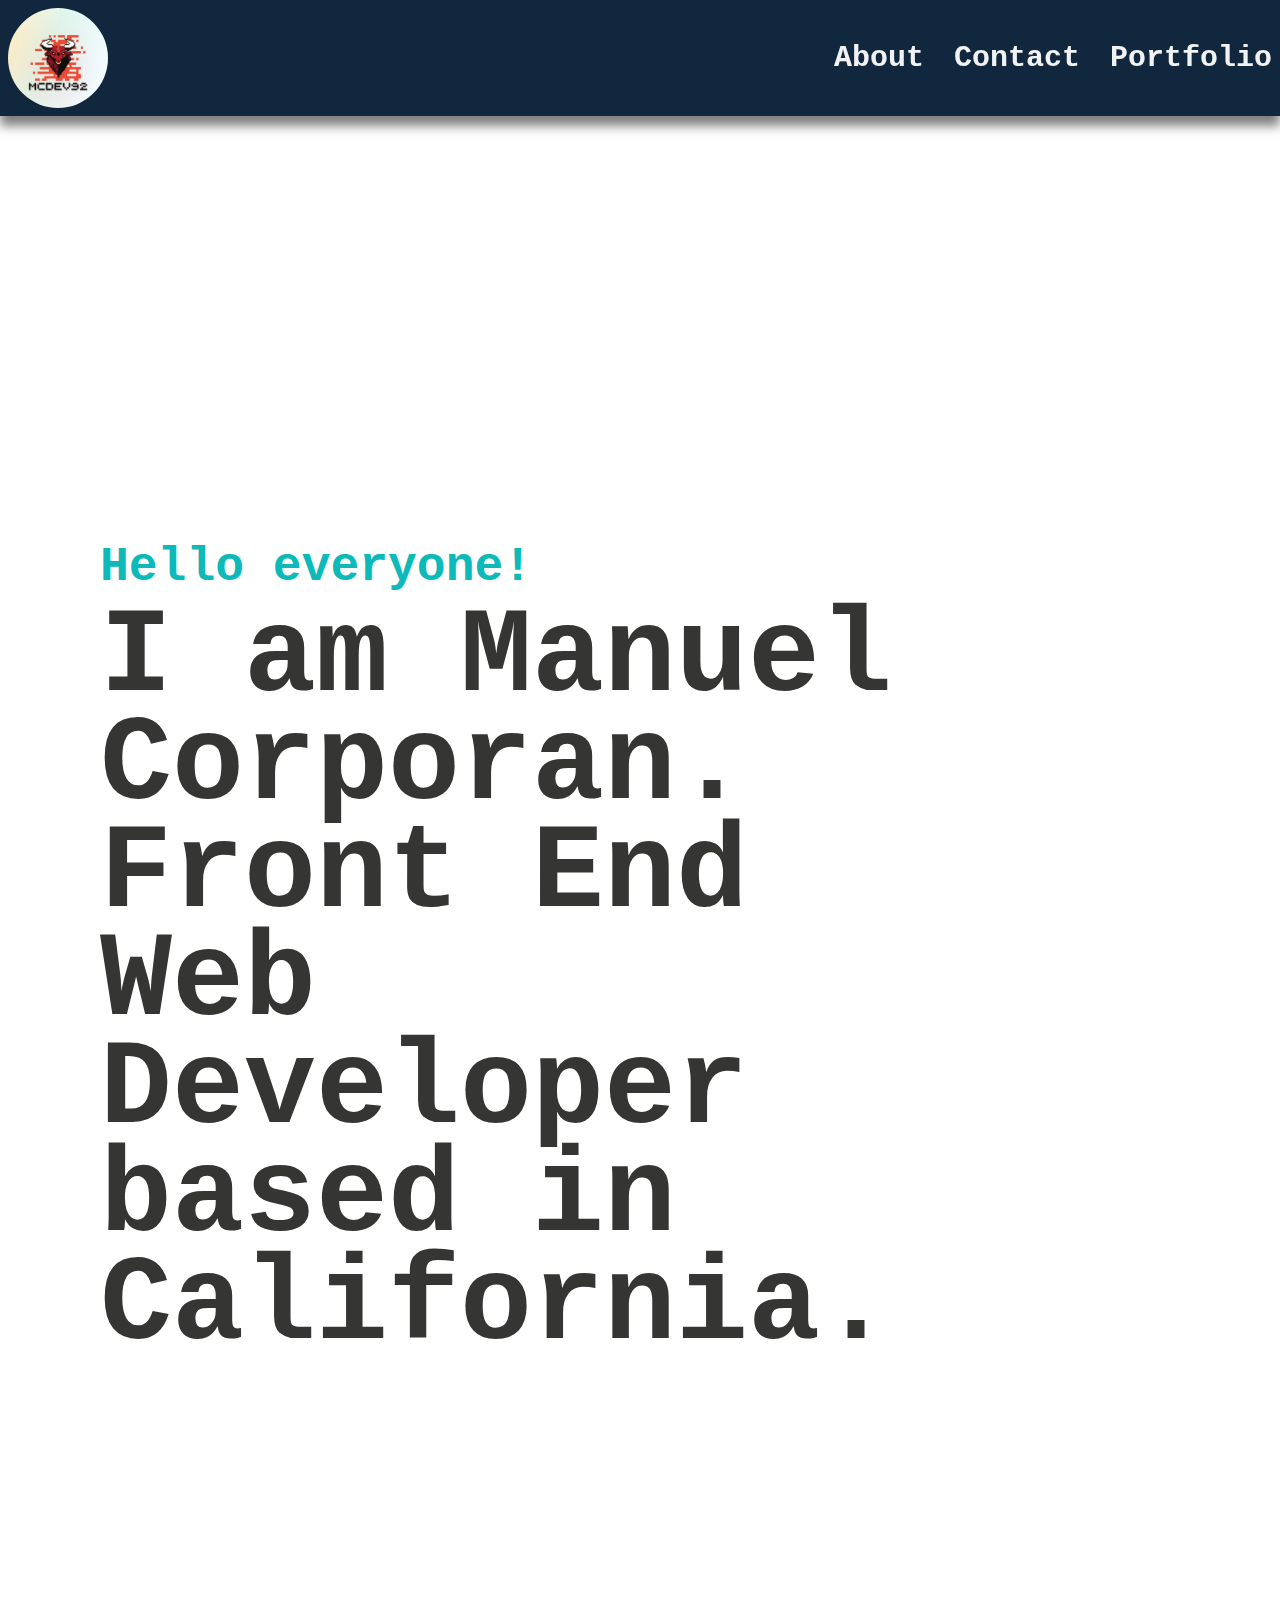
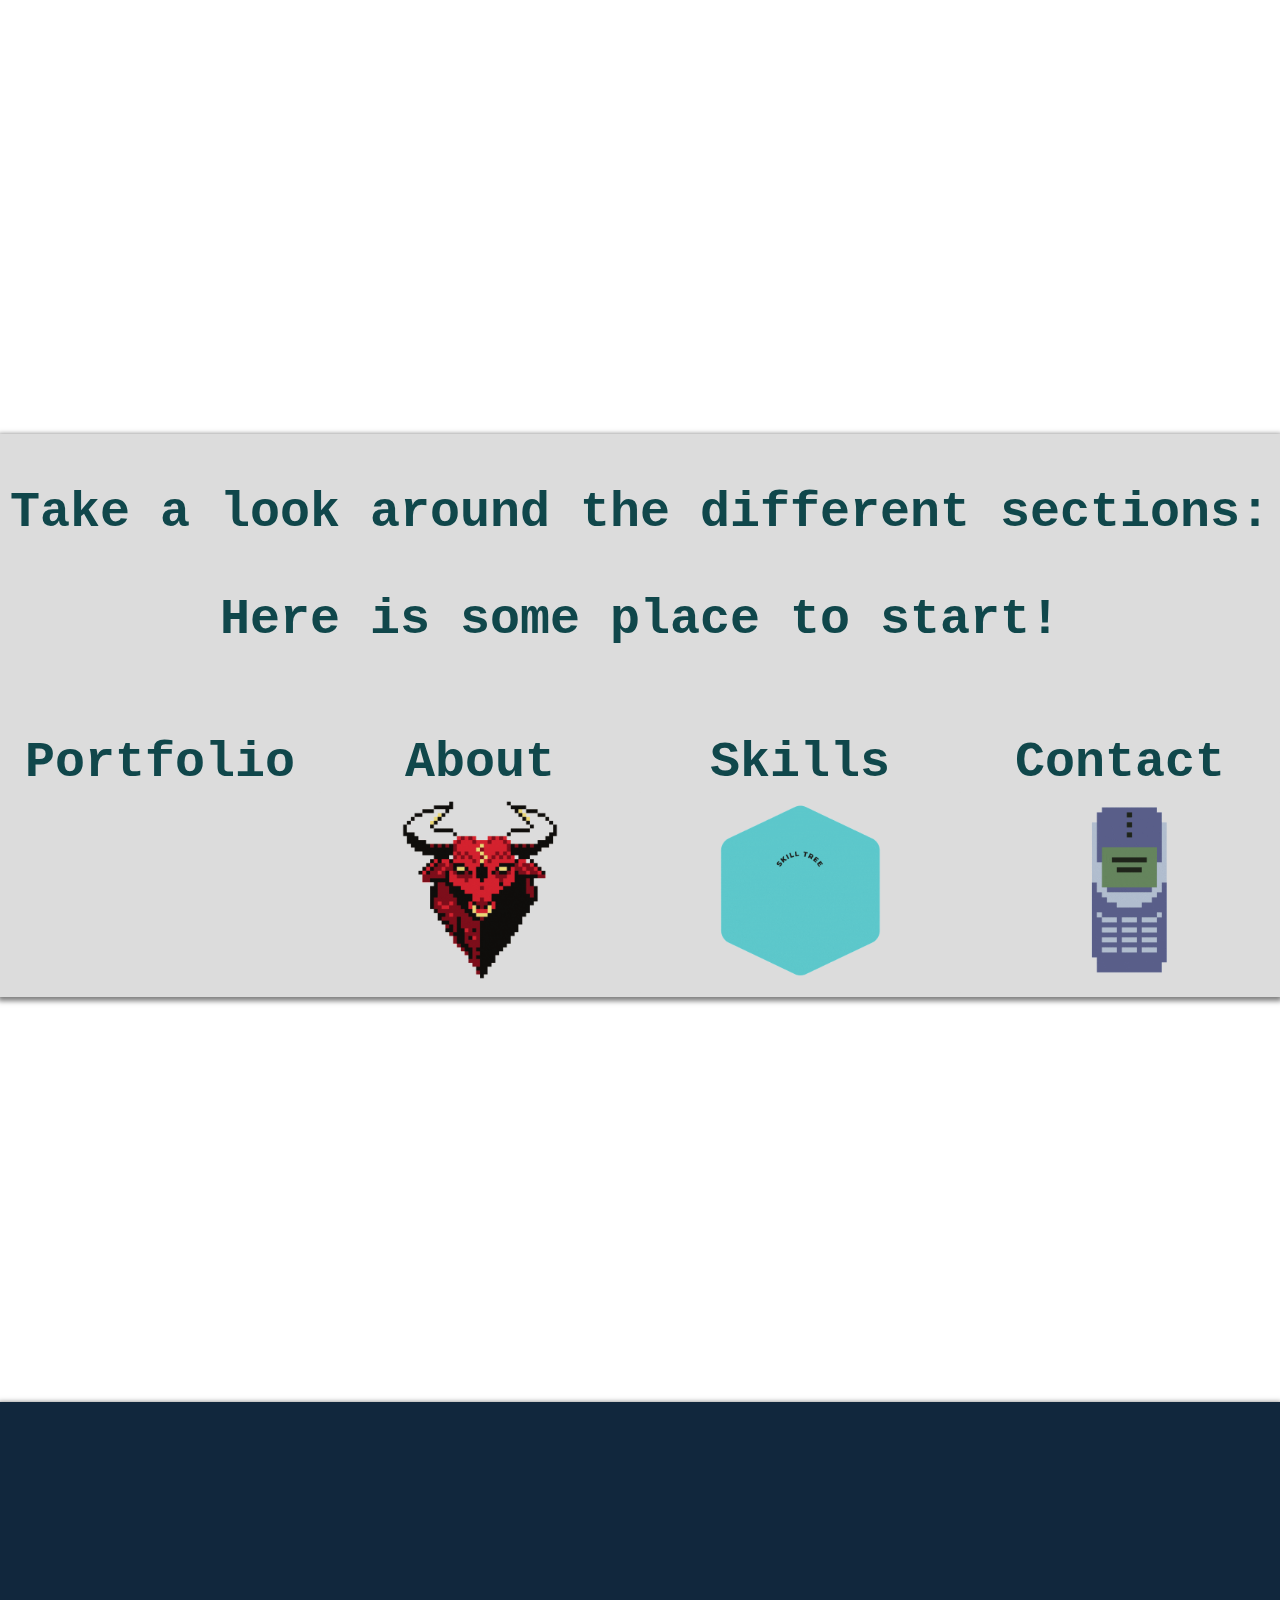
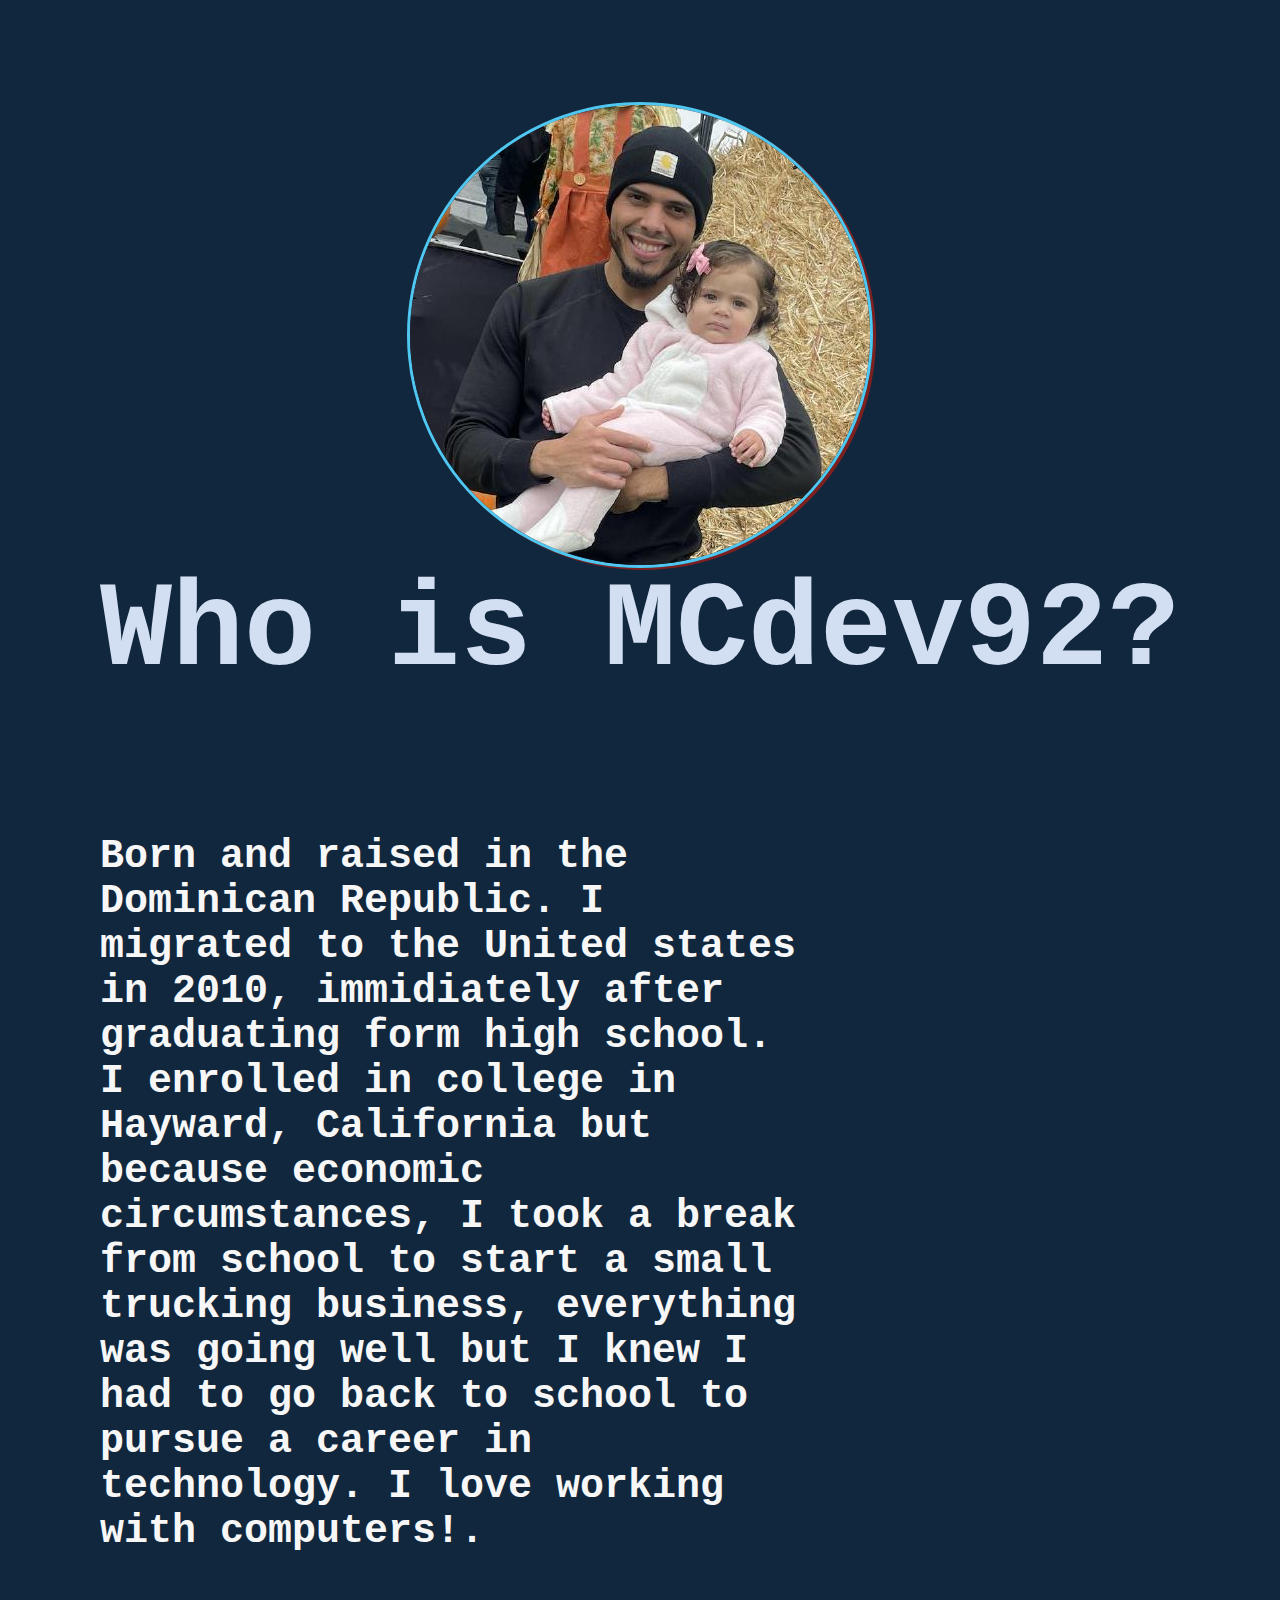
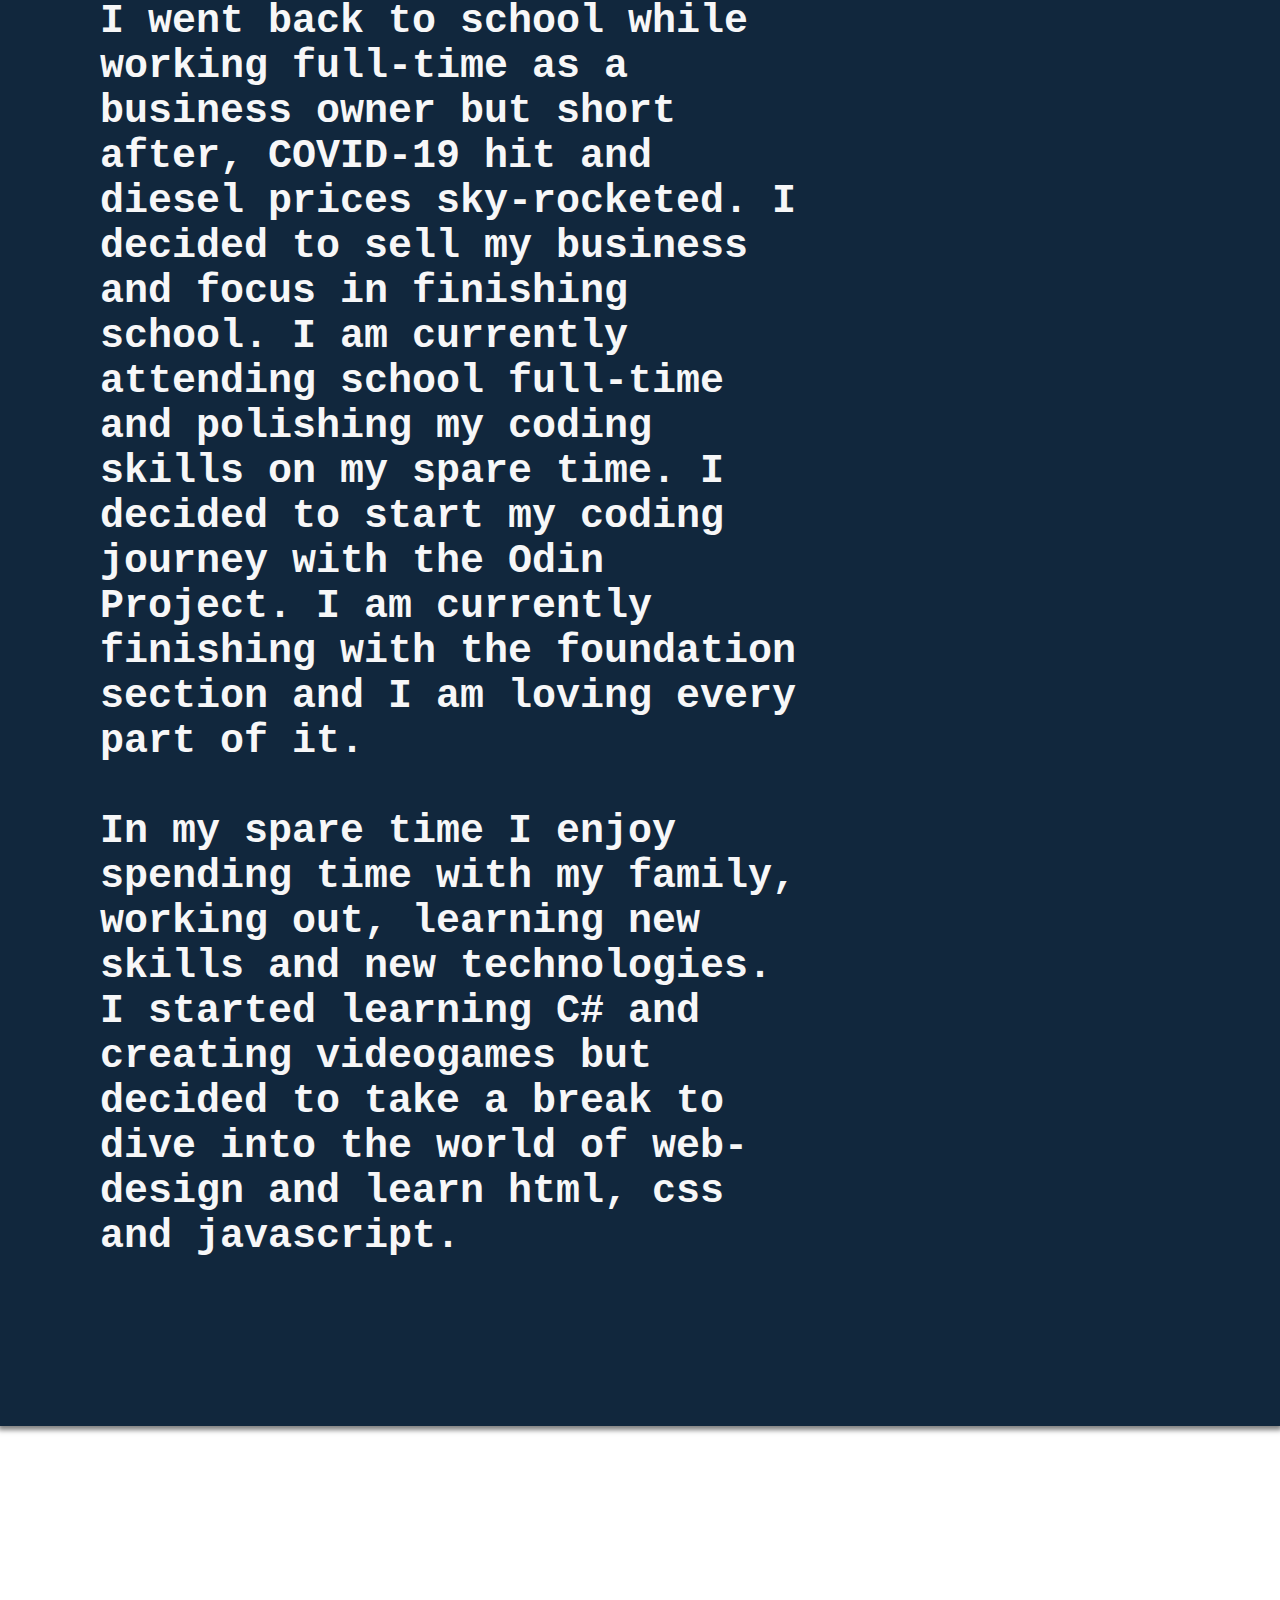
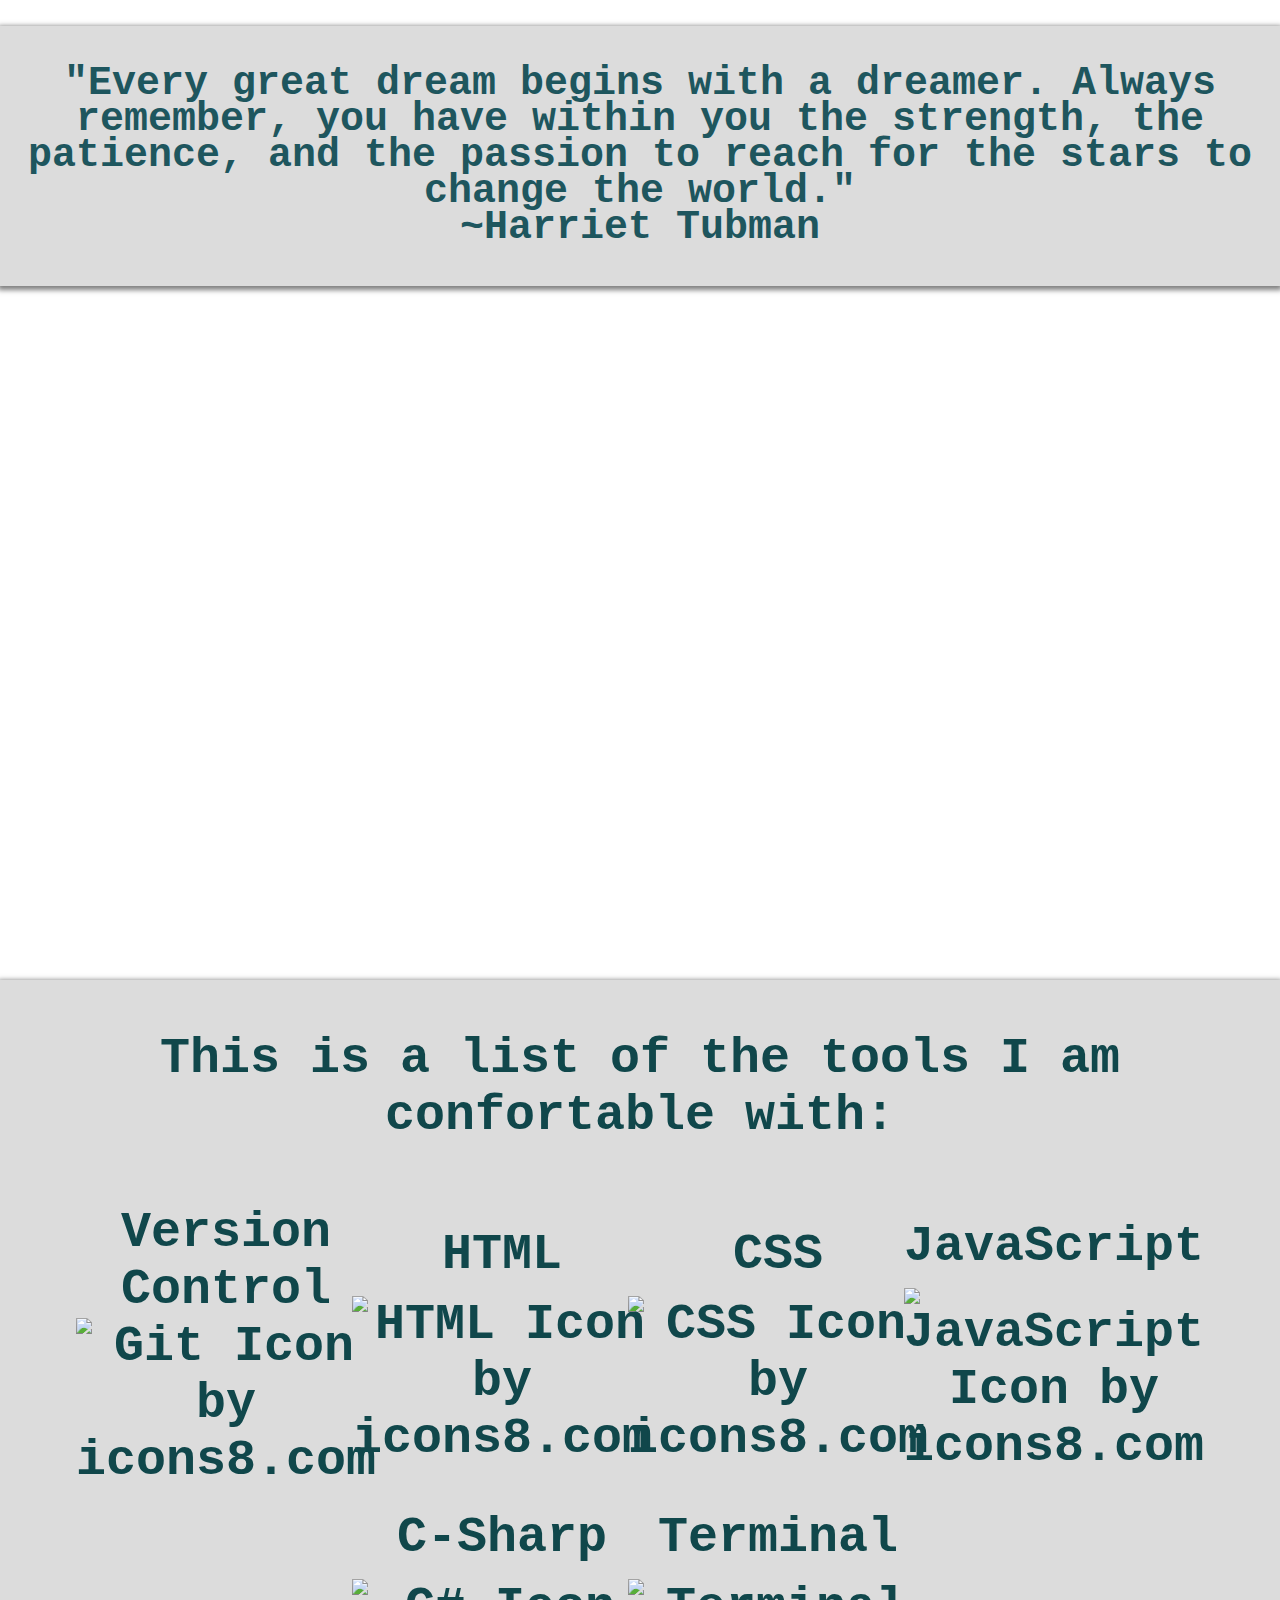
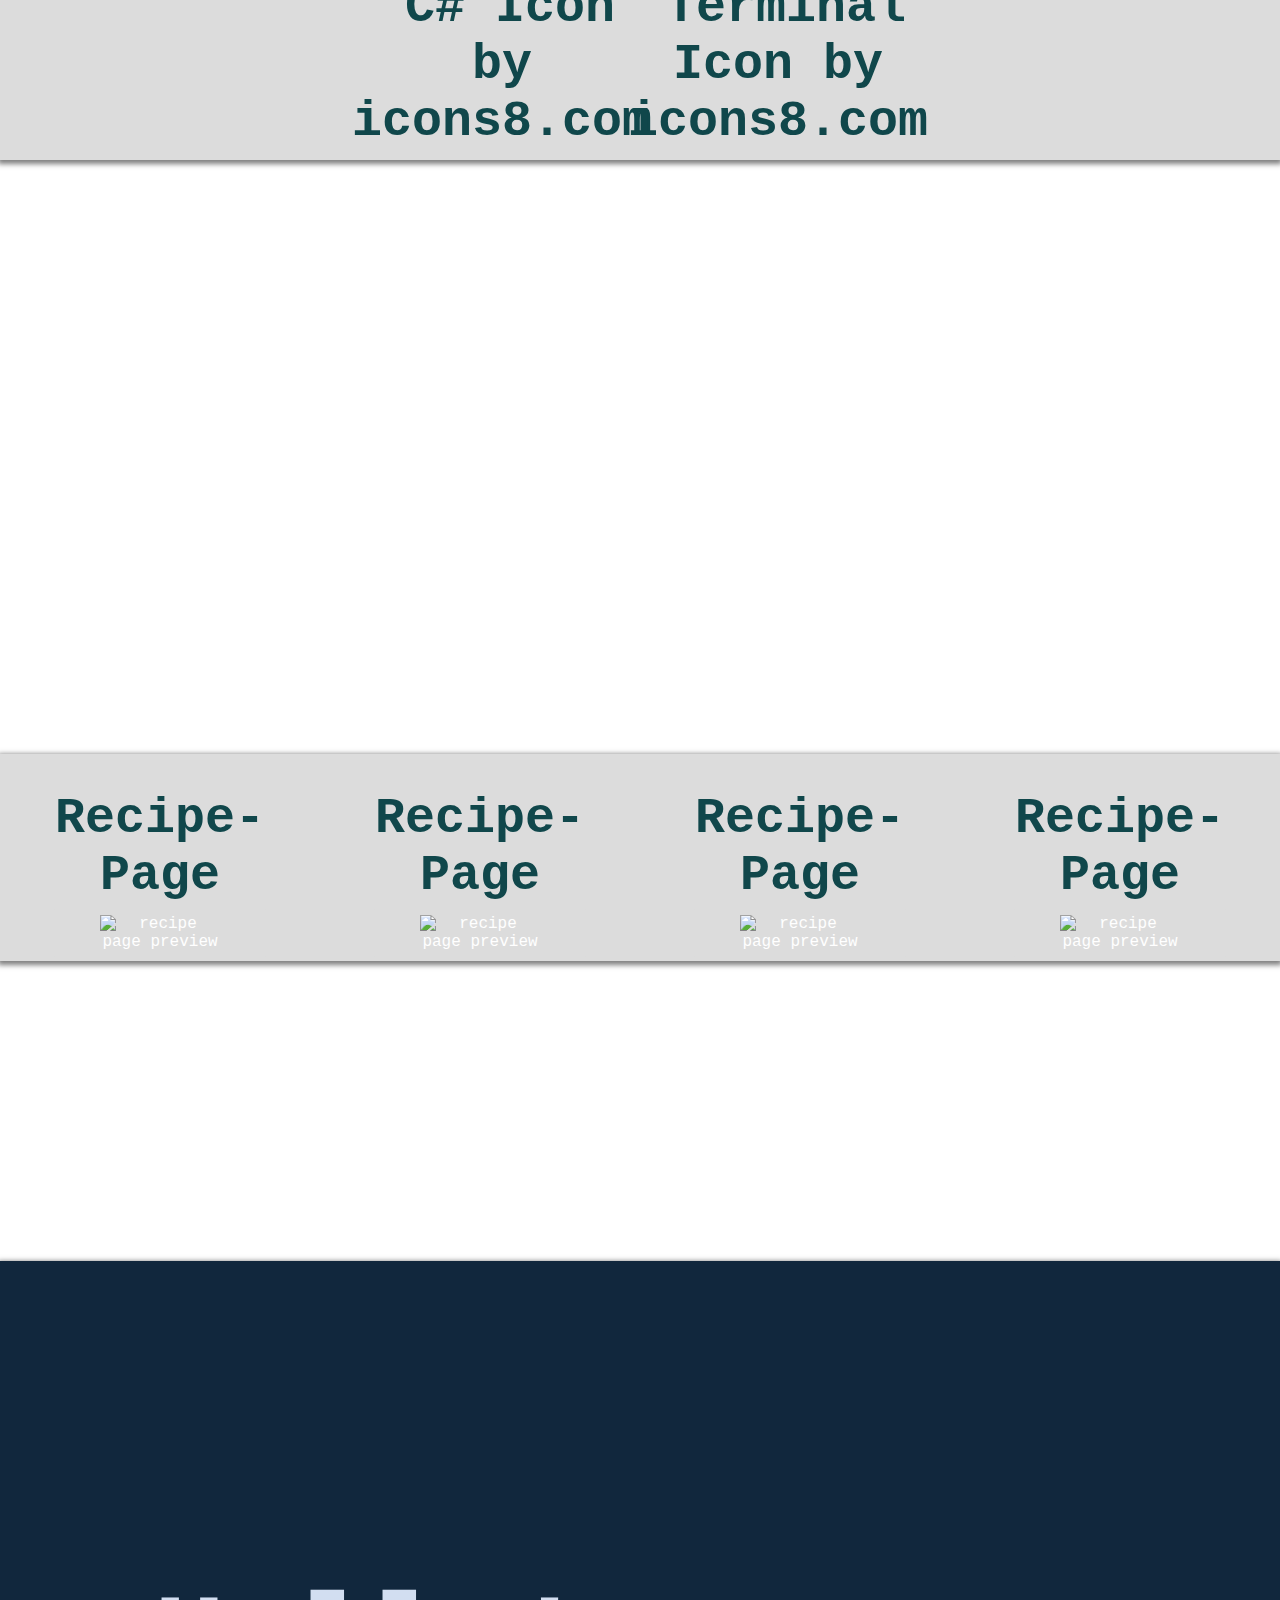
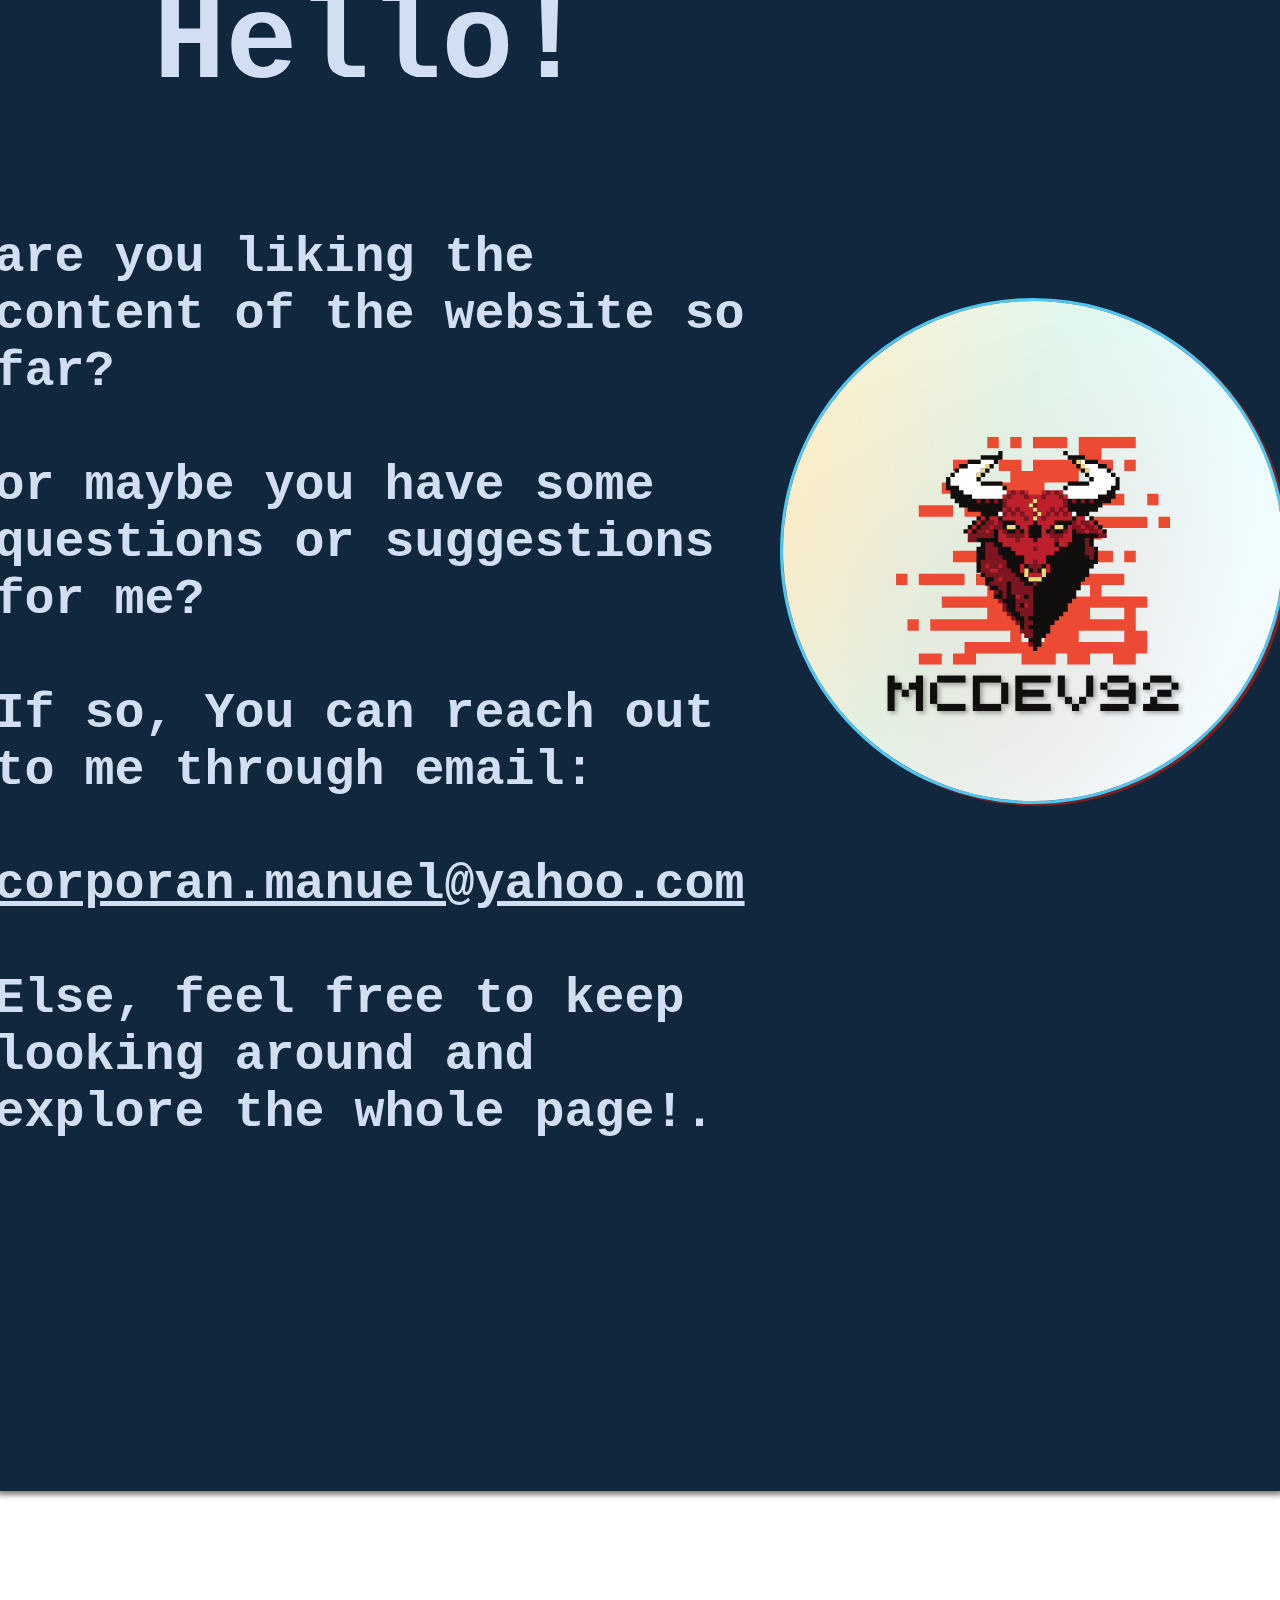
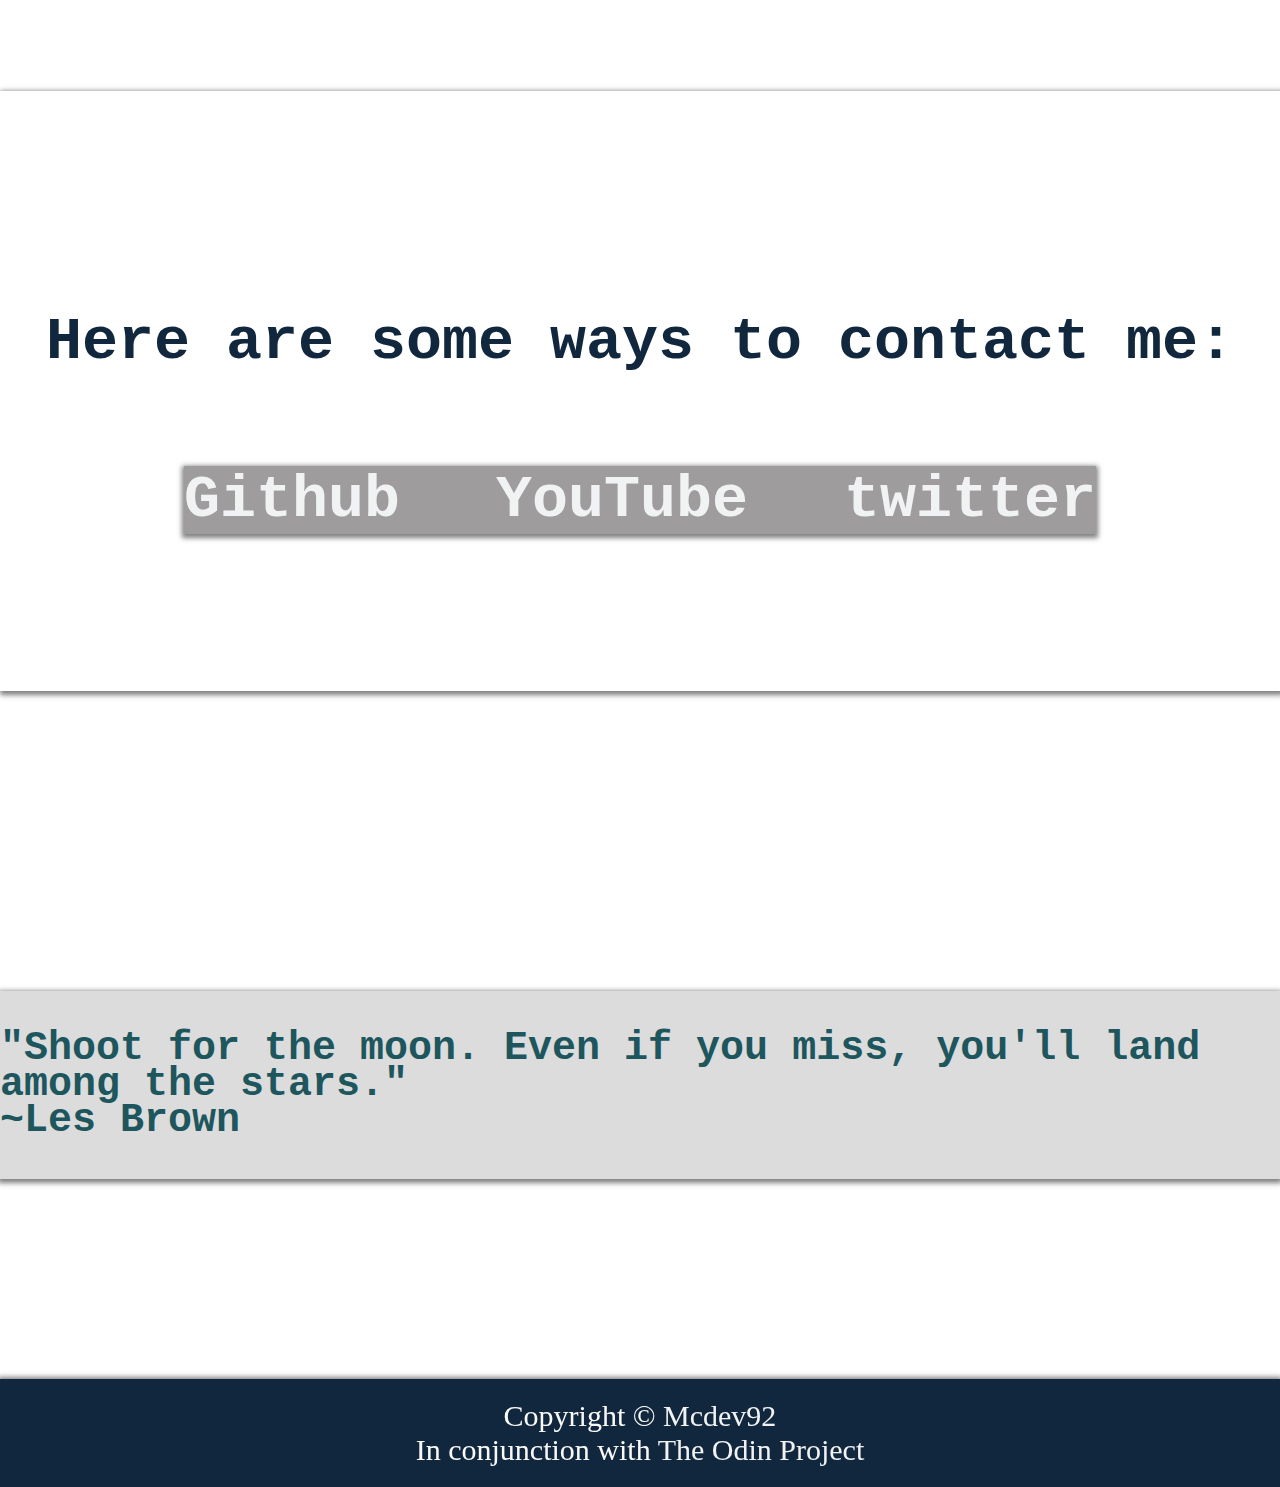
==== commit 83d0c1d1: "added a portfolio section and skills section" ====
--- a/index.html
+++ b/index.html
@@ -13,17 +13,17 @@
              <ul>
             <li class="link-1"><a href="#content">About</a></li>
             <li class="link-2"><a href="#cp">Contact</a></li>
-            <li class="link-1"><a href="#Portfolio">Portfolio</a></li>
+            <li class="link-1"><a href="#linkbox-sec5">Portfolio</a></li>
         </ul>
         </div>
       </nav> 
-        <div class="section1">
+        <div class="section-1">
           <div class="welcome">
             <h4>Hello everyone!</h4>
             <h1 id="cont.">I am Manuel Corporan. Front End Web Developer based in California.</h1>
           </div>
         </div>
-        <div class="section2">
+        <div class="section-2">
                 <div class="context">
                   <p>Take a look around the different sections:</p>
                   <p>Here is some place to start!</p>
@@ -32,7 +32,7 @@
          <div class="linkbox-container"> 
             <div class="linkbox"> <!--portfolio image,link-->
                  Portfolio
-                <a href="portfolio.html">
+                <a href="#linkbox-sec5">
                     <button type="button" class="linkbox-btn">
                         <img class="gif" src="images/portfolio.gif" alt="papergif">
                     </button>
@@ -48,7 +48,7 @@
             </div>
             <div class="linkbox"> <!--skills image,link-->
                    Skills
-                <a href="skills.html">
+                <a href="#linkbox-sec4">
                     <button type="button" class="linkbox-skl">
                         <img class="gif" src="images/skills.gif" alt="programming">
                     </button>
@@ -88,14 +88,104 @@
       </div>
       <!--about section-->
 
-        <div class="section3">
+        <div class="section-3">
             <!--ADD a QUOTE-->
             <div class="quote1">
              <strong><p>"Every great dream begins with a dreamer. Always remember, you have within you the strength, the patience, and the passion to reach for the stars to change the world."<br> ~Harriet Tubman </p>  
              </strong> 
             </div>
         </div>
-        <div class="section4">
+          <div id="section-4">
+            <div class="sec4-title">
+              <p>This is a list of the tools I am confortable with:</p>
+            </div>
+            <!-- list your skills here-->
+            <div id="linkbox-sec4">
+             <div class="skills">
+                 Version Control
+               <img src="images/icons8-git-128.png" alt="Git Icon by icons8.com">
+             </div>
+
+            <!-- replace with new skill-->
+             <div class="skills">
+               HTML
+              <img src="images/icons8-html-5-144.png" alt="HTML Icon by icons8.com" class="img-icons">
+             </div>
+
+             <!-- replace with new skill-->
+             <div class="skills">
+               CSS
+               <img src="images/icons8-css3-144.png" alt="CSS Icon by icons8.com" class="img-icons">
+             </div>
+
+             <!-- replace with new skill-->
+             <div class="skills">
+              JavaScript
+               <img src="images/icons8-javascript-logo-128.png" alt="JavaScript Icon by icons8.com" class="img-icons">
+             </div>
+
+              <!-- replace with new skill-->
+              <div class="skills">
+                C-Sharp
+                <img src="images/icons8-c-sharp-logo-144.png" alt="C# Icon by icons8.com" class="img-icons">
+              </div>
+
+               <!-- replace with new skill-->
+               <div class="skills">
+                Terminal
+                <img src="images/icons8-console-96.png" alt="Terminal Icon by icons8.com" class="img-icons">
+              </div>
+          </div>
+
+          </div>
+          <div id="section-5">
+          <!-- list your projects here-->
+          <div id="linkbox-sec5">
+           <div class="portfolio">
+            Recipe-Page
+            <a href="odin-recipes/index.html" target="_blank">
+              <button type="button" class="linkbox-btn">
+                <img class="screeshot" src="images/Screenshot from 2022-11-16 07-08-13.png" alt="recipe page preview">
+               </button>
+            </a>
+           </div>
+
+            <!--This is just a template make sure to replace-->
+            <div class="portfolio">
+              Recipe-Page
+              <a href="odin-recipes/index.html" target="_blank">
+                <button type="button" class="linkbox-btn">
+                  <img class="screeshot" src="images/Screenshot from 2022-11-16 07-08-13.png" alt="recipe page preview">
+                 </button>
+              </a>
+             </div>
+             <!--This is just a template make sure to replace-->
+
+             <!--This is just a template make sure to replace-->
+           <div class="portfolio">
+            Recipe-Page
+            <a href="odin-recipes/index.html" target="_blank">
+              <button type="button" class="linkbox-btn">
+                <img class="screeshot" src="images/Screenshot from 2022-11-16 07-08-13.png" alt="recipe page preview">
+               </button>
+            </a>
+           </div>
+           <!--This is just a template make sure to replace-->
+
+
+             <!--This is just a template make sure to replace-->
+             <div class="portfolio">
+              Recipe-Page
+              <a href="odin-recipes/index.html" target="_blank">
+                <button type="button" class="linkbox-btn">
+                  <img class="screeshot" src="images/Screenshot from 2022-11-16 07-08-13.png" alt="recipe page preview">
+                 </button>
+              </a>
+             </div>
+            </div>
+             <!--This is just a template make sure to replace-->
+
+          </div>
             <!--ADD a QUOTE-->
             <!--contact section-->
             <div id="cp">
--- a/styles.css
+++ b/styles.css
@@ -22,7 +22,7 @@
     top: 0; 
 }
 
-.section1 {
+.section-1 {
     display: flex;
     flex-flow: row;
     align-items: flex-start;
@@ -30,7 +30,7 @@
     background-color:   rgb(255, 255, 255);
     max-width: auto;
 }
-.section2 {
+.section-2 {
     display: flex;
     flex-flow: column;
     margin-top: 66vh;
@@ -171,7 +171,7 @@
     font-size: clamp(40px,8vw,40px);
     box-shadow: 0 2px 5px 2px rgba(0, 0, 0, 0.5); /*box shadow with transparency*/
 }
-.section4 {
+.section-4 {
     
    
 }
@@ -313,4 +313,70 @@
     box-shadow: 0 2px 5px 2px rgba(0, 0, 0, 0.5);
 }
 
-/* contact section */+/* Skills Section */
+#section-4 {
+    display: flex;
+    flex-flow: column;
+    margin-top: 66vh;
+    background-color: gainsboro;
+    font-family: 'Trispace', Courier;
+    color: #10474B;
+    font-size: 50px;
+    font-weight: bold;
+    box-shadow: 0 2px 5px 2px rgba(0, 0, 0, 0.5); /*box shadow with transparency*/
+}
+#linkbox-sec4 {
+    Display: flex;
+    flex-flow: row wrap;
+    align-items: center;
+    justify-content: center;
+}
+.skills{
+    display: flex;
+    flex-flow: column nowrap;
+    align-items: center;
+    justify-content: center;
+    width: 20%;
+    max-width: 25%;
+    padding: 10px;
+   
+  }
+.img-icons {
+    padding-top: 5%;  
+}
+/* Skills Section */
+
+/* Portfolio section */
+#section-5 {
+    display: flex;
+    flex-flow: column;
+    margin-top: 66vh;
+    background-color: gainsboro;
+    font-family: 'Trispace', Courier;
+    color: #10474B;
+    font-size: 50px;
+    font-weight: bold;
+    box-shadow: 0 2px 5px 2px rgba(0, 0, 0, 0.5); /*box shadow with transparency*/
+}
+.portfolio {
+  display: flex;
+    flex-flow: column;
+    margin-top: 4vh;
+}
+#linkbox-sec5 {
+    display: flex;
+    align-items: center;
+    text-align: center;
+    justify-content: center;
+    background-color: gainsboro;
+    width: auto; /*for now*/
+    font-weight: bold;
+    font-size: 50px;
+}
+
+/*this will adjust all  images with max-width: 60% annd aling center*/
+.screeshot {
+    max-width: 60%;
+    text-align: center;
+}
+/*Portfolio Section*/
